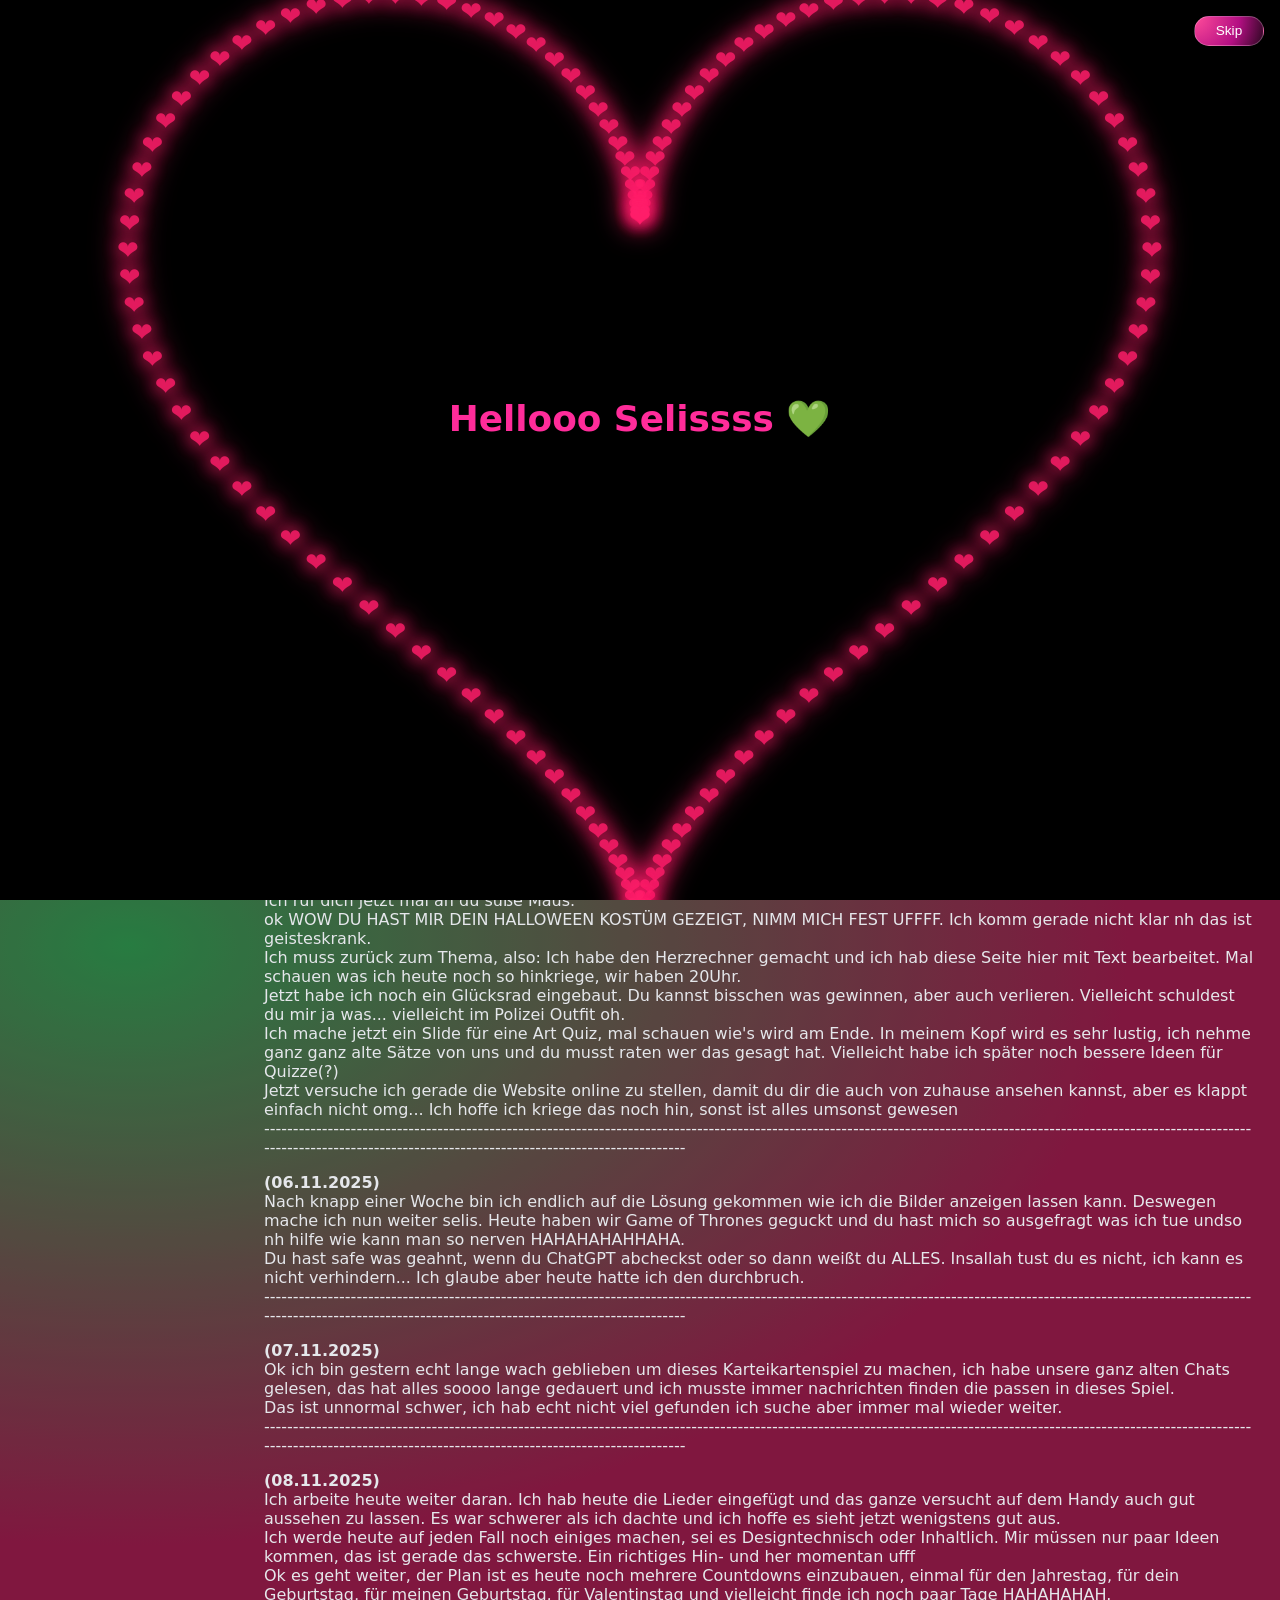
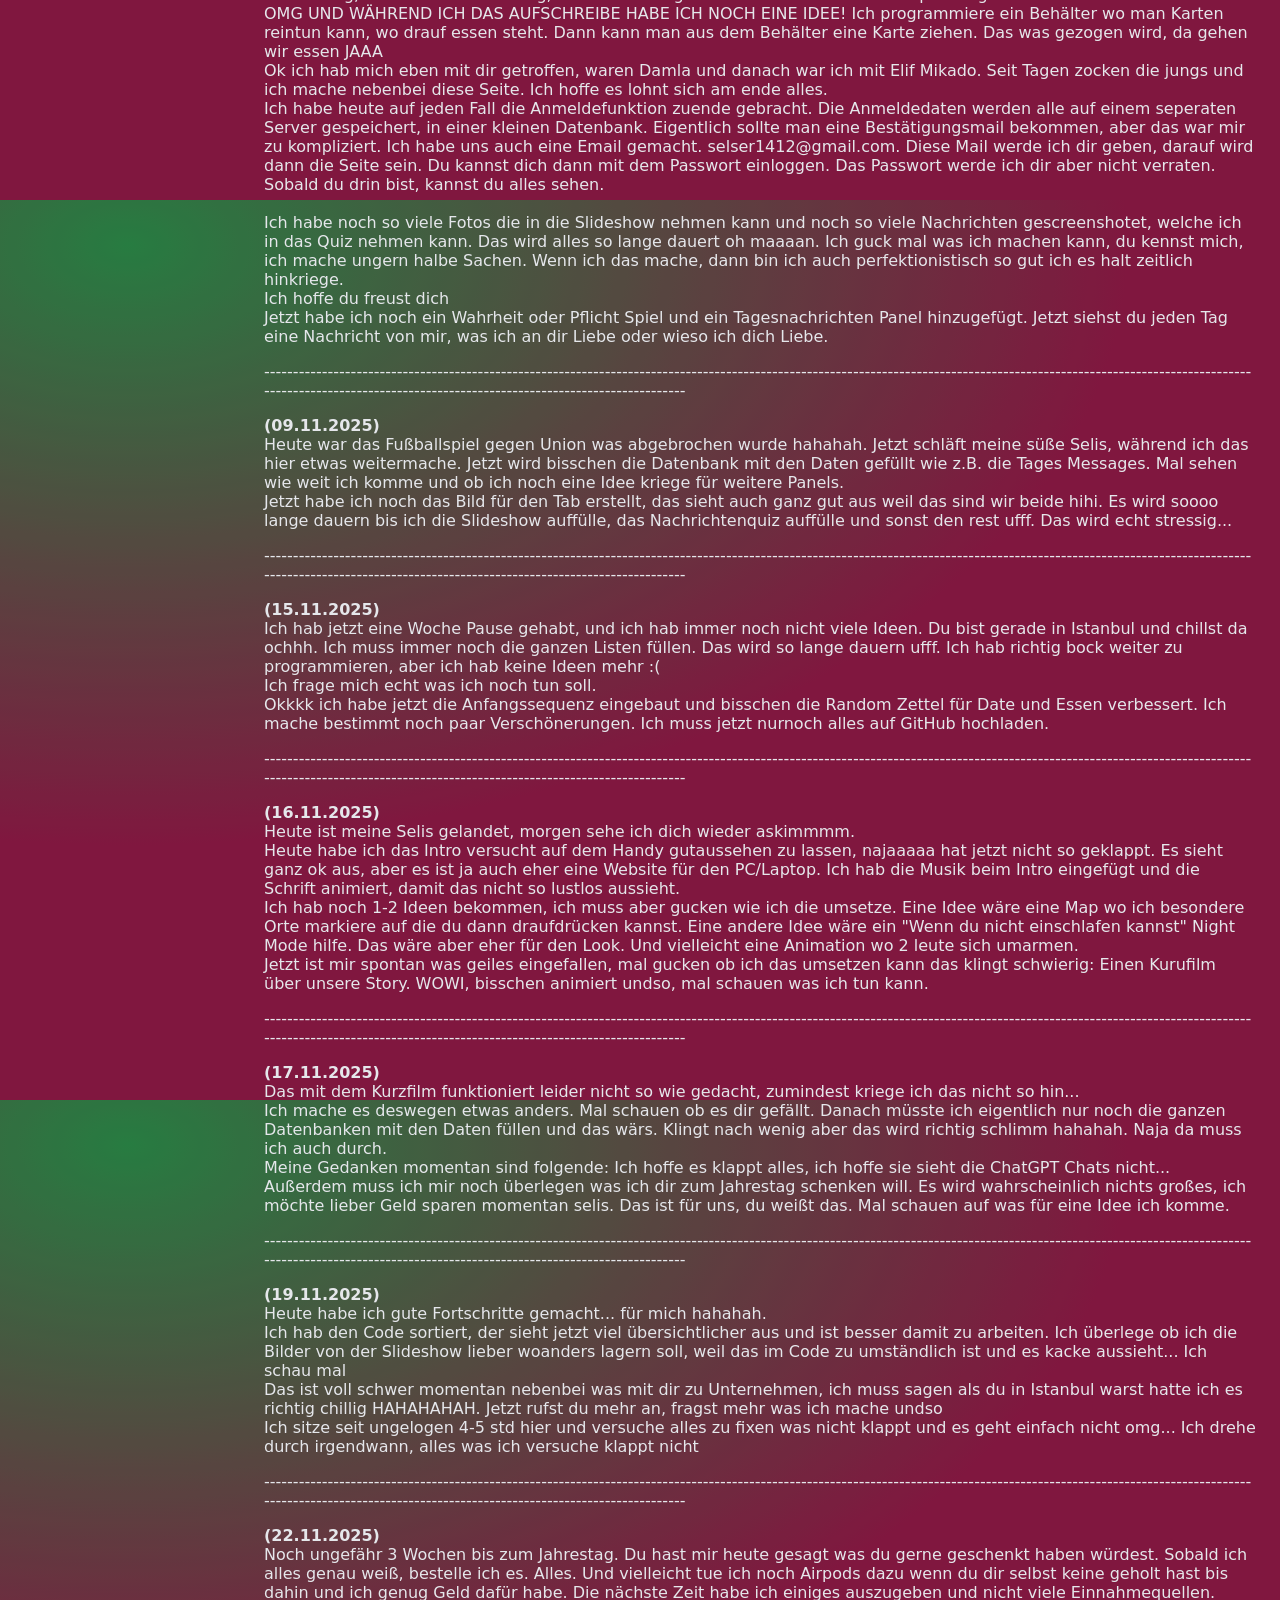
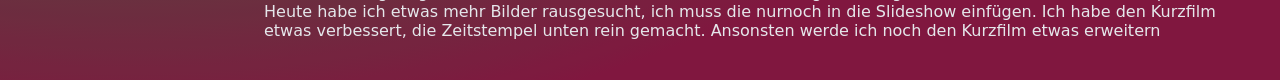
==== home.html @ 3e15ac72 "Update" ====
<!DOCTYPE html>
<html lang="de">

<head>
    <meta charset="UTF-8" />
    <meta name="viewport" content="width=device-width, initial-scale=1.0" />
    <title>SelSer</title>
    <link rel="icon" type="Image/png" href="assets/Images/TabIcon.png">
    <link rel="stylesheet" href="styles.css" />
    <link rel="stylesheet" href="https://cdnjs.cloudflare.com/ajax/libs/font-awesome/6.5.0/css/all.min.css" />

    <!-- NEU: Supabase -->
    <script src="https://cdn.jsdelivr.net/npm/@supabase/supabase-js@2"></script>
</head>


<body class="needs-auth">

    <!-- ===================== INTRO-OVERLAY ===================== -->
    <div class="intro-overlay" id="introOverlay">
        <button id="introSkipBtn" class="intro-skip-btn">Skip</button>

        <div class="intro-content">

            <div class="intro-heart-bg">
                <!-- kleine Herzchen -->
                <div class="heart-particles" id="heartParticles"></div>

                <!-- Text + Button zusammen im Zentrum -->
                <div class="intro-center">
                    <div class="intro-text" id="introText">
                    </div>

                    <div class="intro-buttons">
                        <button class="intro-start-btn" id="introStartBtn">
                            Weiter 💚
                        </button>
                    </div>
                </div>
            </div>

        </div>
    </div>

    <!-- Intro-Musik (läuft nur während des Intros) -->
    <audio id="introMusic" src="Music/IntroSong.mp3"></audio>

    <!-- nur fürs Handy sichtbarer Button -->
    <button id="mobileSidebarToggle" class="mobile-toggle" aria-label="Menü öffnen">
        ☰
    </button>

    <!-- *** genau EINE Layout-Ebene *** -->
    <div class="layout">
        <!-- *** genau EIN aside mit EINER ID=sidebar *** -->
        <aside class="sidebar" id="sidebar">
            <div class="sidebar-header">
                <button id="sidebarToggle" class="sidebar-toggle-inline" aria-label="Sidebar ein/ausklappen">
                    <i class="fa-solid fa-bars"></i>
                </button>

                <h2 class="brand">Menü</h2>
                <!-- der frühere kleine Toggle-Button wurde entfernt -->
            </div>

            <nav class="menu">
                <button class="menu-item active" data-target="panel-willkommen">
                    <i class="fa-solid fa-house"></i><span>Welcomeee</span>
                </button>

                <button class="menu-item" data-target="panel-slideshow">
                    <i class="fa-solid fa-image"></i><span>Slideshow</span>
                </button>

                <button class="menu-item" data-target="panel-wheel">
                    <i class="fa-solid fa-clover"></i><span>Glücksrad</span>
                </button>

                <button class="menu-item" data-target="panel-platzhalter2">
                    <i class="fa-solid fa-heart"></i><span>Wie sehr liebe ich dich?</span>
                </button>

                <button class="menu-item" data-target="panel-platzhalter3">
                    <i class="fa-solid fa-question"></i><span>Wer hat das gesagt?</span>
                </button>

                <button class="menu-item" data-target="panel-songs">
                    <i class="fa-solid fa-music"></i><span>Unsere Songs</span>
                </button>

                <button class="menu-item" data-target="panel-countdowns">
                    <i class="fa-solid fa-hourglass-half"></i><span>Countdowns</span>
                </button>

                <button class="menu-item" data-target="panel-essen">
                    <i class="fa-solid fa-bowl-food"></i><span>Was essen wir diesmal?</span>
                </button>

                <button class="menu-item" data-target="panel-date-ideen">
                    <i class="fa-solid fa-champagne-glasses"></i><span>Date Ideen</span>
                </button>


                <button class="menu-item" data-target="panel-dailymessage">
                    <i class="fa-solid fa-envelope"></i><span>Daily Message for u</span>
                </button>

                <button class="menu-item" data-target="panel-wop">
                    <i class="fa-solid fa-kiss"></i><span>Wahrheit oder Pflicht</span>
                </button>

                <button class="menu-item" data-target="panel-gifts">
                    <i class="fa-solid fa-gift"></i><span>Geschenkwünsche</span>
                </button>

                <button class="menu-item" data-target="panel-minigames">
                    <i class="fa-solid fa-gamepad"></i><span>Minispiele</span>
                </button>

                <button class="menu-item" data-target="panel-locked">
                    <span>🔒 Locked</span>
                </button>

                <button class="menu-item" data-target="panel-friends">
                    <i class="fa-solid fa-user-group"></i><span>Freunde</span>
                </button>

                <button onclick="supabaseLogout()" class="menu-item">
                    <i class="fa-solid fa-right-from-bracket"></i><span>Logout</span>
                </button>


            </nav>
        </aside>

        <!-- *** EIN main als Geschwister von aside *** -->
        <main class="content">
            <!-- Panel: Willkommen -->
            <section id="panel-willkommen" class="panel active">
                <h2>♥️Helloooo Selissss♥️</h2>
                <p> Diese Seite habe ich für dich gemacht. Hier mache ich ein kleines Tagebuch wie das ganze läuft inkl.
                    Datum und meine Gedanken während des Programmierens.
                    <br><br> Es kann sein dass du auf deinem Laptop den Zoom verändern muss, frag deinen Lieblings ITler
                    einfach wo du das machen kannst wenn du es nicht weißt.
                </p>
                <p> <br> Links findest du eine <strong>Slideshow</strong>, da kannst du dich auch etwas durchgucken.</p>
                <p><br><strong> --------------------------------------------LESE DIESES TAGEBUCH ERST NACHDEM
                        DU MIT ALLEM DURCH BIST, SONST WIRST DU GESPOILERT WAS NOCH ALLES
                        KOMMT!!--------------------------------------------</strong></p>
                <p> Ansonsten viel Spaß mit dem <strong>Tagebuch</strong></p>
                <p> <strong>(23.10.2025)</strong>
                    <br> Ich habe mir jetzt bereits Gedanken um unseren 5. Jahrestag gemacht, was könnte ich dir
                    schenken, was könnte ich vorbereiten. Ich dachte mir ein Album wäre zu klassisch, das haben deine
                    Freundinnen bereits gemacht, auch wenn ein Album von mir um Welten besser wäre, dachte ich dass ich
                    dir mal etwas in meinem Stil mache. <br> Wie gesagt, die App die du damals wolltest hatte nicht
                    geklappt, also dachte ich mir ich mache ein virtuelles Album. Ich hoffe das wird alles so
                    funktionieren wie ich es mir denke. Falls nicht, wirst du das hier auch wieder lesen können.
                    Ich habe momentan grobe Ideen, aber vielleicht wird es ja immer mehr. <br> Meine Ideen werde ich
                    hier vermutlich nicht genau aufschreiben, sonst wüsstest du genau was hier auf dich zukommt, ich
                    will dich aber einfach mal hier umschauen lassen. Genau heute fragst du mich 100x was ich am PC tue.
                    Sorry für's anlügen jedes Mal. Je mehr ich gerade daran arbeite, desto mehr merke ich wie schwer das
                    ist, sogar mit ChatGPT der den Grundriss für alles gibt, gibt es immer Probleme die ich selber
                    bewältigen muss. <br>Diese Slideshow bringt mein Ende.
                    <br>
                    [base64]
                </p>

                <p> <strong>(24.10.2025)</strong>
                    <br> Ich versuche jetzt die Slideshow zuende zu bringen. Ich hab relativ viel Zeit. Ich gehe heute
                    nur
                    noch ins Gym und mit Selis Padel spielen in Düsseldorf. Bis dahin habe ich das hoffentlich
                    geschafft, weil ich glaube es wartet noch bisschen was auf mich.
                    <br>
                    [base64]
                </p>

                <p> <strong>(29.10.2025)</strong>
                    <br> Es ist ein paar Tage her dass ich hier dran gearbeitet habe, ich hatte viel Uni zutun und war
                    echt müde die letzten Tage. Heute habe ich einiges geschafft. <br> Ich habe in der Slideshow ein
                    Herz hinzugefügt, welches zwei Namen annimmt und deren Liebe bewertet. Das solltest du aber schon
                    gesehen haben. Sonst habe ich bisschen das Aussehen der Seite bearbeitet. Genau jetzt schreibst du
                    mir "Napyion" HAHAHAH Ich lüge dich bisschen an momentan ups. Jetzt fragst du mich nach 5min volle
                    Konzentration auf dich. Ich ruf dich jetzt mal an du süße Maus. <br> ok WOW DU HAST MIR DEIN
                    HALLOWEEN KOSTÜM GEZEIGT, NIMM MICH FEST UFFFF. Ich komm gerade nicht klar nh das ist geisteskrank.
                    <br> Ich muss zurück zum Thema, also: Ich habe den Herzrechner gemacht und ich hab diese Seite hier
                    mit Text bearbeitet. Mal schauen was ich heute noch so hinkriege, wir haben 20Uhr. <br> Jetzt habe
                    ich noch ein Glücksrad eingebaut. Du kannst bisschen was gewinnen, aber auch verlieren. Vielleicht
                    schuldest du mir ja was... vielleicht im Polizei Outfit oh. <br> Ich mache jetzt ein Slide für eine
                    Art Quiz, mal schauen wie's wird am Ende. In meinem Kopf wird es sehr lustig, ich nehme ganz ganz
                    alte Sätze von uns und du musst raten wer das gesagt hat. Vielleicht habe ich später noch bessere
                    Ideen für Quizze(?)
                    <br> Jetzt versuche ich gerade die Website online zu stellen, damit du dir die auch von zuhause
                    ansehen kannst, aber es klappt einfach nicht omg... Ich hoffe ich kriege das noch hin, sonst ist
                    alles umsonst gewesen
                    <br>
                    [base64]
                </p>

                <p> <strong>(06.11.2025)</strong>
                    <br> Nach knapp einer Woche bin ich endlich auf die Lösung gekommen wie ich die Bilder anzeigen
                    lassen kann. Deswegen mache ich nun weiter selis. Heute haben wir Game of Thrones geguckt und du
                    hast mich so ausgefragt was ich tue undso nh hilfe wie kann man so nerven HAHAHAHAHHAHA.
                    <br> Du hast safe was geahnt, wenn du ChatGPT abcheckst oder so dann weißt du ALLES. Insallah tust
                    du es nicht, ich kann es nicht verhindern... Ich glaube aber heute hatte ich den durchbruch.
                    <br>
                    [base64]
                </p>

                <p> <strong>(07.11.2025)</strong>
                    <br> Ok ich bin gestern echt lange wach geblieben um dieses Karteikartenspiel zu machen, ich habe
                    unsere ganz alten Chats gelesen, das hat alles soooo lange gedauert und ich musste immer nachrichten
                    finden die passen in dieses Spiel.
                    <br> Das ist unnormal schwer, ich hab echt nicht viel gefunden ich suche aber immer mal wieder
                    weiter.
                    <br>
                    [base64]
                </p>

                <p> <strong>(08.11.2025)</strong>
                    <br> Ich arbeite heute weiter daran. Ich hab heute die Lieder eingefügt und das ganze versucht auf
                    dem Handy auch gut aussehen zu lassen. Es war schwerer als ich dachte und ich hoffe es sieht jetzt
                    wenigstens gut aus.
                    <Br> Ich werde heute auf jeden Fall noch einiges machen, sei es Designtechnisch oder Inhaltlich. Mir
                    müssen nur paar Ideen kommen, das ist gerade das schwerste. Ein richtiges Hin- und her momentan ufff
                    <br> Ok es geht weiter, der Plan ist es heute noch mehrere Countdowns einzubauen, einmal für den
                    Jahrestag, für dein Geburtstag, für meinen Geburtstag, für Valentinstag und vielleicht finde ich
                    noch paar Tage HAHAHAHAH.
                    <br> OMG UND WÄHREND ICH DAS AUFSCHREIBE HABE ICH NOCH EINE IDEE! Ich programmiere ein Behälter wo
                    man Karten reintun kann, wo drauf essen steht. Dann kann man aus dem Behälter eine Karte ziehen. Das
                    was gezogen wird, da gehen wir essen JAAA
                    <br> Ok ich hab mich eben mit dir getroffen, waren Damla und danach war ich mit Elif Mikado. Seit
                    Tagen zocken die jungs und ich mache nebenbei diese Seite. Ich hoffe es lohnt sich am ende alles.
                    <br> Ich habe heute auf jeden Fall die Anmeldefunktion zuende gebracht. Die Anmeldedaten werden alle
                    auf einem seperaten Server gespeichert, in einer kleinen Datenbank. Eigentlich sollte man eine
                    Bestätigungsmail bekommen, aber das war mir zu kompliziert. Ich habe uns auch eine Email gemacht.
                    selser1412@gmail.com. Diese Mail werde ich dir geben, darauf wird dann die Seite sein. Du kannst
                    dich dann mit dem Passwort einloggen. Das Passwort werde ich dir aber nicht verraten. Sobald du drin
                    bist, kannst du alles sehen.
                    <Br><br> Ich habe noch so viele Fotos die in die Slideshow nehmen kann und noch so viele Nachrichten
                    gescreenshotet, welche ich in das Quiz nehmen kann. Das wird alles so lange dauert oh maaaan. Ich
                    guck mal was ich machen kann, du kennst mich, ich mache ungern halbe Sachen. Wenn ich das mache,
                    dann bin ich auch perfektionistisch so gut ich es halt zeitlich hinkriege.
                    <br> Ich hoffe du freust dich
                    <br> Jetzt habe ich noch ein Wahrheit oder Pflicht Spiel und ein Tagesnachrichten Panel hinzugefügt.
                    Jetzt siehst du jeden Tag eine Nachricht von mir, was ich an dir Liebe oder wieso ich dich Liebe.
                </p>
                [base64]
                <p> <strong>(09.11.2025)</strong>
                    <br> Heute war das Fußballspiel gegen Union was abgebrochen wurde hahahah. Jetzt schläft meine süße
                    Selis, während ich das hier etwas weitermache. Jetzt wird bisschen die Datenbank mit den Daten
                    gefüllt wie z.B. die Tages Messages. Mal sehen wie weit ich komme und ob ich noch eine Idee kriege
                    für weitere Panels.
                    <br> Jetzt habe ich noch das Bild für den Tab erstellt, das sieht auch ganz gut aus weil das sind
                    wir beide hihi. Es wird soooo lange dauern bis ich die Slideshow auffülle, das Nachrichtenquiz
                    auffülle und sonst den rest ufff. Das wird echt stressig...

                </p>
                [base64]
                <p> <strong>(15.11.2025)</strong>
                    <br> Ich hab jetzt eine Woche Pause gehabt, und ich hab immer noch nicht viele Ideen. Du bist gerade
                    in
                    Istanbul und chillst da ochhh. Ich muss immer noch die ganzen Listen füllen. Das wird so lange
                    dauern ufff. Ich hab richtig bock weiter zu programmieren, aber ich hab keine Ideen mehr :(
                    <br> Ich frage mich echt was ich noch tun soll.
                    <br> Okkkk ich habe jetzt die Anfangssequenz eingebaut und bisschen die Random Zettel für Date und
                    Essen verbessert. Ich mache bestimmt noch paar Verschönerungen. Ich muss jetzt nurnoch alles auf
                    GitHub hochladen.
                </p>
                [base64]
                <p> <strong>(16.11.2025)</strong>
                    <br> Heute ist meine Selis gelandet, morgen sehe ich dich wieder askimmmm.
                    <br> Heute habe ich das Intro versucht auf dem Handy gutaussehen zu lassen, najaaaaa hat jetzt nicht
                    so geklappt. Es sieht ganz ok aus, aber es ist ja auch eher eine Website für den PC/Laptop. Ich hab
                    die Musik beim Intro eingefügt und die Schrift animiert, damit das nicht so lustlos aussieht.
                    <br> Ich hab noch 1-2 Ideen bekommen, ich muss aber gucken wie ich die umsetze. Eine Idee wäre eine
                    Map wo ich besondere Orte markiere auf die du dann draufdrücken kannst. Eine andere Idee wäre ein
                    "Wenn du nicht einschlafen kannst" Night Mode hilfe. Das wäre aber eher für den Look. Und vielleicht
                    eine Animation wo 2 leute sich umarmen.
                    <br> Jetzt ist mir spontan was geiles eingefallen, mal gucken ob ich das umsetzen kann das klingt
                    schwierig: Einen Kurufilm über unsere Story. WOWI, bisschen animiert undso, mal schauen was ich tun
                    kann.
                </p>
                [base64]
                <p> <strong>(17.11.2025)</strong>
                    <br> Das mit dem Kurzfilm funktioniert leider nicht so wie gedacht, zumindest kriege ich das nicht
                    so
                    hin...
                    <br> Ich mache es deswegen etwas anders. Mal schauen ob es dir gefällt. Danach müsste ich eigentlich
                    nur noch die ganzen Datenbanken mit den Daten füllen und das wärs. Klingt nach wenig aber das wird
                    richtig schlimm hahahah. Naja da muss ich auch durch.
                    <br> Meine Gedanken momentan sind folgende: Ich hoffe es klappt alles, ich hoffe sie sieht die
                    ChatGPT Chats nicht... Außerdem muss ich mir noch überlegen was ich dir zum Jahrestag schenken will.
                    Es wird wahrscheinlich nichts großes, ich möchte lieber Geld sparen momentan selis. Das ist für uns,
                    du weißt das. Mal schauen auf was für eine Idee ich komme.
                </p>
                [base64]
                <p> <strong>(19.11.2025)</strong>
                    <br> Heute habe ich gute Fortschritte gemacht... für mich hahahah.
                    <br> Ich hab den Code sortiert, der sieht jetzt viel übersichtlicher aus und ist besser damit zu
                    arbeiten. Ich überlege ob ich die Bilder von der Slideshow lieber woanders lagern soll, weil das im
                    Code zu umständlich ist und es kacke aussieht... Ich schau mal
                    <br> Das ist voll schwer momentan nebenbei was mit dir zu Unternehmen, ich muss sagen als du in
                    Istanbul warst hatte ich es richtig chillig HAHAHAHAH. Jetzt rufst du mehr an, fragst mehr was ich
                    mache undso
                    <br> Ich sitze seit ungelogen 4-5 std hier und versuche alles zu fixen was nicht klappt und es geht
                    einfach nicht omg... Ich drehe durch irgendwann, alles was ich versuche klappt nicht
                </p>
                [base64]
                <p> <strong>(22.11.2025)</strong>
                    <br> Noch ungefähr 3 Wochen bis zum Jahrestag. Du hast mir heute gesagt was du gerne geschenkt haben
                    würdest. Sobald ich alles genau weiß, bestelle ich es. Alles. Und vielleicht tue ich noch Airpods
                    dazu wenn du dir selbst keine geholt hast bis dahin und ich genug Geld dafür habe. Die nächste Zeit
                    habe ich einiges auszugeben und nicht viele Einnahmequellen.
                    <br> Heute habe ich etwas mehr Bilder rausgesucht, ich muss die nurnoch in die Slideshow einfügen.
                    Ich habe den Kurzfilm etwas verbessert, die Zeitstempel unten rein gemacht. Ansonsten werde ich noch
                    den Kurzfilm etwas erweitern
                </p>
            </section>

            <!------------------------------------------------------ PANELS ------------------------------------------------------->
            <!-- Panel: Slideshow -->
            <section id="panel-slideshow" class="panel">
                <h2>Slideshow</h2>

                <div class="slideshow-grid">
                    <!-- Links: Text -->
                    <aside class="sl-text" id="leftBox">
                        <h3 id="leftTitle">Beschreibung</h3>
                        <p id="leftBody"> Die ganzen Fotos die du sehen wirst sind völlig random, also da ist keine
                            zeitliche Reihenfolge. Zu jedem Foto habe ich rechts was kleines geschrieben, einfach das,
                            was mir dazu eingefallen ist. Das sind insgesamt fast 100 Bilder, vielleicht sind es mehr
                            wenn ich erst richtig fertig bin. Mal sehen</p>
                    </aside>

                    <!-- Mitte: Slideshow + Buttons -->
                    <div class="sl-center">
                        <div class="slideshow" id="slideshow">
                            <!-- Hier kommen gleich die data-Attribute dazu -->
                            <div class="slide active" data-right-title="Dein Bodyguard" data-right="Für mich ist es immer wieder bisschen unangenehm Bilder von mir von früher zu sehen. 
                                Aber ich erinnere mich noch genau an den Tag, das war in der Merheimer Heide, wir haben gepicknicked soweit ich mich erinnern kann.
                                Ich glaube das war unser erstes picknick zusammen.">
                                <img src="assets/Images/slideshow/Image1.jpg" alt="Bild 1" />
                            </div>

                            <div class="slide" data-right-title="Tattooidee"
                                data-right="Ich weiß nicht mal mehr wie lange das her ist, aber das war soooo süß damals. Vielleicht eine Tattooidee😉">
                                <img src="assets/Images/slideshow/Image2.jpg" alt="Bild 2" />
                            </div>

                            <div class="slide" data-right-title="Das weiße Nike T-Shirt"
                                data-right="Damals als du unbedingt Partnerlook wolltest. Dann hast du uns beiden dieses Tshirt geholt,
                            du süße Maus. Mittlerweile weiß ich gar nicht mehr genau wo meins ist, aber ich glaube es ist bei dir (gib mal wieder)">
                                <img src="assets/Images/slideshow/Image3.jpg" alt="Bild 3" />
                            </div>

                            <div class="slide" data-right-title="Unendliche Küsse" data-right="PÄÄÄÄÄÄH Ich wünschte du würdest das öfter machen. Ich hab mich in einigem echt stark verändert, aber ich will nach wie vor
                                dass du verrückt nach mir bist und du kannst mir das SEHR GERNE so zeigen">
                                <img src="assets/Images/slideshow/Image4.jpg" alt="Bild 4" />
                            </div>

                            <div class="slide" data-right-title="WOOOOOOOOOOW"
                                data-right="Und nochmal: WOOOOOOOOOOOWWWWW. Keine Ahnung was ich noch dazu sagen soll...">
                                <img src="assets/Images/slideshow/Image5.jpg" alt="Bild 5" />
                            </div>

                            <div class="slide" data-right-title="Aua"
                                data-right="HAHAHAHHAHA Ich muss immer lachen bei dem Bild.
                            Ich bin die Frau und du der Mann einfach AHAHAHAHHAHA ay nie wieder so lange Haare. Und wenn ja, dann nie wieder mehr ohne Bart. Ach du kacke.
                            Glaube das war damals in der nähe von den Rheintreppen, kann sogar sein dass wir damals den Strafzettel bekommen haben wegen der Maskenpflicht...">
                                <img src="assets/Images/slideshow/Image6.jpg" alt="Bild 6" />
                            </div>

                            <div class="slide" data-right-title="Sercina"
                                data-right="Kennst du noch Sercina? HAHHAHAHA Das war glaube ich nicht mal in der Beziehung, ich erinnere mich zumindest
                            nicht mehr daran. Damals haben wie sooo viel gesnapt und nur kacke geschickt. Manchmal haben wir wieder diese Phasen. Ich liebs">
                                <img src="assets/Images/slideshow/Sercina.jpg" alt="Bild Sercina" />
                            </div>

                            <div class="slide" data-right-title="Meine Prinzessin" data-right="Ich weiß nicht mehr welcher Tag das war, aber ich glaube Befrus Antrag. Wow, du siehst so
                            wow aus einfach. Ich liebe dich">
                                <img src="assets/Images/slideshow/Image7.jpg" alt="Bild 7" />
                            </div>

                            <div class="slide" data-right-title="Fühlinger See" data-right="Da waren wir zum ersten Mal am Fühlinger See. Ich weiß noch wie wir da gepicknicked haben und leise Musik
                            gehört haben. Du bist so eine süße Maus und das ist so ein süßes Foto.">
                                <img src="assets/Images/slideshow/Image8.jpg" alt="Bild 8" />
                            </div>

                            <div class="slide" data-right-title="Mr. & zkft. Mrs. Gül" data-right="Das war vor kurzem. Richtig geiles Foto, beide sehen baba aus. Nur der Ort ist nicht so geil HAHAHAHHAHA.
                            Aber wenn wir wollen sind wir ein richtig heißes Paar ufff 😮‍💨">
                                <img src="assets/Images/slideshow/Image9.jpg" alt="Bild 9" />
                            </div>

                            <div class="slide" data-right-title="Kino Date"
                                data-right="Unser erstes Kino Dateeeee. Ich glaube es war Conjuring, damals noch mit Masken omg. Wenn das Bild nicht zuuu alt wäre,
                            fände ich das unnormal schön (Den Winkel hab ich damals vorgeschlagen hihi). Aber von den Erinnerungen her ist das unbezahlbar.">
                                <img src="assets/Images/slideshow/Image10.jpg" alt="Bild 10" />
                            </div>

                            <div class="slide" data-right-title="Urlaubsmaus"
                                data-right="Hör auf im Urlaub so gut auszusehen!!! Irgendwann kriegst du ein Verbot pff">
                                <img src="assets/Images/slideshow/Image11.jpg" alt="Bild 11" />
                            </div>

                            <div class="slide" data-right-title="Turkish Sniper"
                                data-right="So traf ich mit meiner Liebe dein Herz. Ich bin ein Meisterschütze gewesen, ich hab dir einen Hasen geholt glaube ich, ich bin vergesslich AHAHAHAHHAHA
                                Dein Freund weiß wie er mit Waffen umgeht, immerhin hat er seit 5 Jahren eine Granate bei sich">
                                <img src="assets/Images/slideshow/Image12.jpg" alt="Bild 12" />
                            </div>

                            <div class="slide" data-right-title="Demon Slayer Sercan" data-right="Nicht nur mit Waffen kann ich umgehen, für dich werd ich ein Schwertkämpfer lan (Kauf mir ein Katana pls). Ich kämpfe für dich gegen 100 Samurai.
                                Liebes Atmung 1.Form 'Selinay' ">
                                <img src="assets/Images/slideshow/Image13.jpg" alt="Bild 13" />
                            </div>

                            <div class="slide" data-right-title="CURTAIN BANKS"
                                data-right="WOW MACH DIE MAL WIEDER. Lan ich zahle auch dafür wowi wie gut kann man aussehen, hatte 4-5 Fotos konnte mich nicht mal richtig entscheiden ufff">
                                <img src="assets/Images/slideshow/Image14.jpg" alt="Bild 14" />
                            </div>

                            <div class="slide" data-right-title="Wowi"
                                data-right="Altes Foto und auch kein Sinn, aber ich MUSSTE das reinnehmen. Ich hab das zufällig gesehen und wow. Und räum mal dein Zimmer auf">
                                <img src="assets/Images/slideshow/Image15.jpg" alt="Bild 15" />
                            </div>

                            <div class="slide" data-right-title="Kussi Pause"
                                data-right="Wenn ich gerade neben dir bin, gibt es einen liebevollen Kuss. Ansonsten fühl dich geküsst Melegim">
                                <img src="assets/Images/slideshow/Image16.jpg" alt="Bild 16" />
                            </div>

                            <div class="slide" data-right-title="Erstes Photoshoot"
                                data-right="Unser erstes Photoshooooot. Extra so Partnerlook Martnerlook undsoooo. Ich bin 0 der Foto-Typ und sorry für jedes Mal wenn ich sage 'Mach
                                keine Fotos' weil jedes Mal wenn ich mir unsere Fotos angucke denke ich mir 'Zum Glück haben wir die gemacht' oder sogar 'Keske wir hätten mehr gemacht'">
                                <img src="assets/Images/slideshow/Image17.jpg" alt="Bild 17" />
                            </div>

                            <div class="slide" data-right-title="Zurück aus dem ersten Urlaub" data-right="DU warst das erste Mal im Urlaub in unserer Beziehung. Ich hatte dich SOOOO vermisst kann sein hab extrastreit angefangen damit du mehr
                                bei mir bist hihi. Nein spaß war nicht so (Oder doch?)">
                                <img src="assets/Images/slideshow/Image18.jpg" alt="Bild 18" />
                            </div>

                            <div class="slide" data-right-title="Erste gepflückte Blume" data-right="Das ist die erste selbst gepflückte Blume, die ich dir gegeben habe. Du hattest die eingerahmt, bestimmt hast du die immer noch. Du bist so süß.
                                Ich wünschte ich hätte meine erste Blume noch. Ich bin voll der Odun">
                                <img src="assets/Images/slideshow/Image19.jpg" alt="Bild 19" />
                            </div>

                            <div class="slide" data-right-title="Almancan"
                                data-right="Guten Tag die Dame, ich liebe sie. Ihhh wie Alman ich aussehe. Aber mit richtiger Frisur und bisschen breiter und ich sage sogar würde gut aussehen">
                                <img src="assets/Images/slideshow/Image20.jpg" alt="Bild 20" />
                            </div>

                            <div class="slide" data-right-title="Almanay"
                                data-right="PÄÄÄH MOMMMYYYYY sogar als alte Oma bist du sexy wow. Lass uns Oma Opa Brillen kaufen und Oma Opa date machen pääääh">
                                <img src="assets/Images/slideshow/Image65.jpg" alt="Bild 65" />
                            </div>

                            <div class="slide" data-right-title="Der Winter naht" data-right="Ich weiß noch genau es war kalt an dem Tag. Das war so eine der ersten Male wo du meintest 'Lass uns mal Bilder machen'
                                    Das war süß. Deine Schuhe nicht.">
                                <img src="assets/Images/slideshow/Image22.jpg" alt="Bild 22" />
                            </div>

                            <div class="slide" data-right-title="Deutsche Post Maus"
                                data-right="WAS EIN BILD LAN. Ich hab es geliebt wenn du mir auf der Arbeit solche Bilder geschickt hast und ich liebe es immer noch wow">
                                <img src="assets/Images/slideshow/Image23.jpg" alt="Bild 23" />
                            </div>

                            <div class="slide" data-right-title="Horror Spaghetti" data-right="Bu ne yau HAHAHAHAHAH Ich habe das erste Mal für dich gekocht. Das ist so schön wenn ich alles im nachhinein sehe und realisiere, wieviel
                                kacke ich tue und gemacht habe und du nie was gesagt hast. WAS SIND DAS BITTE FÜR SPAGHETTI. Ich hätte verstanden wenn du mir ins Gesicht gespuckt
                                hättest und gegangen wärst HAHAHAA. Mittlerweile macht dein Freund wow essen">
                                <img src="assets/Images/slideshow/Image24.jpg" alt="Bild 24" />
                            </div>

                            <div class="slide" data-right-title="EY WOW"
                                data-right="MEHR SOLCHER BILDER GIIIIRLLL WOOOOOWWWWWW OMG BAYILDIM ich wusste nicht mal dass ich dieses Bild habe">
                                <img src="assets/Images/slideshow/Image25.jpg" alt="Bild 25" />
                            </div>

                            <div class="slide" data-right-title="Malediven für arme" data-right="Irgendwie gibt mir dieses Foto immer Urlaub Vibes, ich kann es kaum erwarten mit dir
                            in einen Sommerurlaub zu fliegen wowi">
                                <img src="assets/Images/slideshow/Image26.jpg" alt="Bild 26" />
                            </div>

                            <div class="slide" data-right-title="Der Bira trägt Anzug" data-right="Jetzt stell dir vor ich stehe so vor dir, freshe Haare, breiter Körper, frischer Bart. Neben mir du im wunderschönen Kleid und wunderschönen Haaren...
                                Traum, insallah bald Realität">
                                <img src="assets/Images/slideshow/Image27.jpg" alt="Bild 27" />
                            </div>

                            <div class="slide" data-right-title="Süßeste Maus ever"
                                data-right="Zeig mir jedes Kind, jedes Baby, mein Baby ist die süßeste. Ich wünschte wir wären als Babies auch schon befreundet gewesen, das wäre so süß">
                                <img src="assets/Images/slideshow/Image28.jpg" alt="Bild 28" />
                            </div>

                            <div class="slide" data-right-title="Mein Erzfeind" data-right="Verflucht sei der Tag an dem ich den für dich geholt habe!!! Spaß, ich hab damals Spaß gemacht (Wirst du eh nicht glauben). Das war auch einer
                                der ersten Kuscheltiere die ich dir geholt habe">
                                <img src="assets/Images/slideshow/Image29.jpg" alt="Bild 29">
                            </div>

                            <div class="slide" data-right-title="HO HO HO" data-right="WEIHNACHTSMAAAARKKTTT. Passt ungefähr zum Tag heute, schön im Winter, beide zugepackt, romantische und süße Stimmung. Wowiiii
                                Den Kuss spür ich heute noch, gib mal nochmal auf die andere Seite, kiskanmasin">
                                <img src="assets/Images/slideshow/Image30.jpg" alt="Bild 30">
                            </div>

                            <div class="slide" data-right-title="TÜRKIYEEE TÜRKIYEEEE   🇹🇷" data-right="TÜRKEI EM!!!! Päääh was eine geile Stimmung das war, mit dir Fußball zu gucken wenn du es auch fühlst bockt so krass
                                Insallah zur WM nochmal">
                                <img src="assets/Images/slideshow/Image31.jpg" alt="Bild 31">
                            </div>

                            <div class="slide" data-right-title="Keine Worte"
                                data-right="Falls ich gerade neben dir bin, beleb mich mal wieder.">
                                <img src="assets/Images/slideshow/Image32.jpg" alt="Bild 32">
                            </div>

                            <div class="slide" data-right-title="Winter Photoshoot"
                                data-right="Du wolltest UNBEDINGT Fotos im Schnee. SCHLAG MICH NÄCHSTES MAL WENN ICH SO KOMME!
                            Nicht mal Haare gewaschen, aber die Bilder sind trotzdem sehr schön. Danke dass du mich so ergänzt, zwing mich zu mehr Fotos askim">
                                <img src="assets/Images/slideshow/Image33.jpg" alt="Bild 33">
                            </div>

                            <div class="slide" data-right-title="SPIDERSERC UND SPIDERSELI"
                                data-right="SPIDERMAN, SPIDERMAN!!! Das steht dir sehr gut, willst du das vllt echt kaufen?">
                                <img src="assets/Images/slideshow/Image34.jpg" alt="Bild 34">
                            </div>

                            <div class="slide" data-right-title="Kussi 2.0"
                                data-right="Damals mein Lieblingsfoto, gibt mittlerweile viel bessere. Falls ich neben dir bin, kleine Kuss Pause!">
                                <img src="assets/Images/slideshow/Image35.jpg" alt="Bild 35">
                            </div>

                            <div class="slide" data-right-title="Botanischer Garten" data-right="Du hast dir ein Stativ gekauft und wir sind Fotos machen gegangen. Wir hatten auch diese Cam die Fotos ausdruckt dabei. Ich liebe dieses Foto,
                                geiler Winkel, schöner Hintergrund und wir beide">
                                <img src="assets/Images/slideshow/Image36.jpg" alt="Bild 36">
                            </div>

                            <div class="slide" data-right-title="Love you" data-right="Love you too">
                                <img src="assets/Images/slideshow/Image37.jpg" alt="Bild 37">
                            </div>

                            <div class="slide" data-right-title="Phantasialand"
                                data-right="Lass mal wieder gehen du schisser, aber nur wenn du auf Sachen drauf gehst. Ich hab auch Angst, aber mit dir würde ich">
                                <img src="assets/Images/slideshow/Image38.jpg" alt="Bild 38">
                            </div>

                            <div class="slide" data-right-title="S" data-right="Leider nicht so geworden wie ich wollte, seitdem Trauma HZAHAHAHA. Ich hab dich aber gut damit überrascht und ich würde es wieder tun,
                                vllt tu ich es auch wieder, diesmal bei meinem Friseur aber">
                                <img src="assets/Images/slideshow/Image39.jpg" alt="Bild 39">
                            </div>

                            <div class="slide" data-right-title="Rhein"
                                data-right="Ich verstehe nicht wie du auf jedem Bild so gut aussehen kannst. Vor 3 Jahren, vor 2 Jahren, gestern, heute, nach 10 Jahren... 
                                Guck mal mich an, ich hatte soooo ein dickes Gesicht oh man. Wunderschöner Tag aber, richtig geil Pizza geholt danach und gesnackt">
                                <img src="assets/Images/slideshow/Image40.jpg" alt="Bild 40">
                            </div>

                            <div class="slide" data-right-title="EIER MIT NUTELLA?!?!?"
                                data-right="Ich sag ehrlich ich hate dich zwar bisschen aber manchmal sieht das baba aus">
                                <img src="assets/Images/slideshow/Image41.jpg" alt="Bild 41">
                            </div>

                            <div class="slide" data-right-title="Einfach nur Danke" data-right="Einer der schönsten Geburtstage, wenn nicht sogar der schönste jemals. Ein Geschenk, worauf ich seit mehr als 15 Jahren warte. Natürlich musstest
                                du mir das holen, alles andere hätte kein Sinn ergeben. Die Liebe meines Lebens kauft mir etwas, was ich mir seit Jahren wünsche. Danke. Ich hätte heulen
                                können (Hab ich nicht btw, es hat geregnet an dem Tag das sah nur so aus)">
                                <img src="assets/Images/slideshow/Image42.jpg" alt="Bild 42">
                            </div>

                            <div class="slide" data-right-title="30k..."
                                data-right="Fick dich HAHAHAHAH Kann sein 5k Kalorien verbrannt an dem Tag. Nein Spaß bei Seite, soooo ein schöner Tag vallah. Jede Sekunde hat Spaß gemacht,
                                Hinfahrt auf dem Boden, Rückfahrt während du pennst... Ich würde alle 30 Tausend Schritte nochmal gehen, hauptsache jeder Schritt ist ein Schritt mit dir">
                                <img src="assets/Images/slideshow/Image43.jpg" alt="Bild 43">
                            </div>

                            <div class="slide" data-right-title="Kranke Maus"
                                data-right="Kiyamaaaammmm. Die Arme war sehr erkältet. Nasensprayjunkie geworden. Sticker Potential">
                                <img src="assets/Images/slideshow/Image44.jpg" alt="Bild 44">
                            </div>

                            <div class="slide" data-right-title="BDay"
                                data-right="Ich liebe dieses Foto. Du bist wow und ich bin verliebt">
                                <img src="assets/Images/slideshow/Image45.PNG" alt="Bild 45">
                            </div>

                            <div class="slide" data-right-title="Zeichnung"
                                data-right="Erinnerst du diiiiich. Ich habe damals dafür 1-2 Std gebraucht. Ich glaube ich habe das gemacht weil du für mich Barca gemacht hattest. Wir
                                sollten die App wieder benutzen, deine Outfitschecks waren ein guter Start in den Tag mit der App hihi">
                                <img src="assets/Images/slideshow/Image46.PNG" alt="Bild 46">
                            </div>

                            <div class="slide" data-right-title="Gym Maus"
                                data-right="Oh, Gym Outfits sind sehr attraktiv. Lass zusammen Gym gehen, ich heb dich mit einer Hand als Training">
                                <img src="assets/Images/slideshow/Image47.PNG" alt="Bild 47">
                            </div>

                            <div class="slide" data-right-title="Zwilling"
                                data-right="Selinay Da Vinci! Was ein Meisterwerk. Wunderschönes Potrait von deinem Freund! Lass das Mal wieder machen, aber bitte ohne dass
                                ich mir anhören muss dass du nicht gut bist. Mal von mir aus Kaka dahin, ich will Zeit mit dir verbringen birtanemmm">
                                <img src="assets/Images/slideshow/Image48.jpg" alt="Bild 48">
                            </div>

                            <div class="slide" data-right-title="Zwilling 2.0" data-right="Jetzt muss ich mich kurz fühlen: PÄÄÄÄÄÄÄÄÄÄMMMM ICH BIN DER WAHRE KÜNSTLER, WER BIST DU LAAAAAAN
                                1 zu 1 einfach du, was ein Potrait. SERCAN PICASSO">
                                <img src="assets/Images/slideshow/Image49.jpg" alt="Bild 49">
                            </div>

                            <div class="slide" data-right-title="Albert" data-right="Albert Abi nasilsin?">
                                <img src="assets/Images/slideshow/Image50.PNG" alt="Bild 50">
                            </div>

                            <div class="slide" data-right-title="Extra Long Chili Cheese Queen"
                                data-right="Als ich um 0Uhr dich damit überrascht habe HAHAHAHA Nicht jeder macht sowas mit. Ich liebe dich genau dafür, du bist so süß.
                                Heutzutage muss ich mir anhören mimimi Bauchschmerzen aber Selinay Prime hätte davon 5 am Stück gegessen!">
                                <img src="assets/Images/slideshow/Image51.jpg" alt="Bild 51">
                            </div>

                            <div class="slide" data-right-title="It's getting hot in here"
                                data-right="Heißes Paar uffff">
                                <img src="assets/Images/slideshow/Image53.jpg" alt="Bild 53">
                            </div>

                            <div class="slide" data-right-title="Zurück in die Vergangenheit"
                                data-right="Von heiß zu... naja HAHAHAHAH. Selis wir hatten echt miesen Glowup. Trotzdem süßes Bild und noch süßeres Mädchen">
                                <img src="assets/Images/slideshow/Image55.JPG" alt="Bild 55">
                            </div>

                            <div class="slide" data-right-title="Gym Vorbild"
                                data-right="Das ist mein Gym Vorbild! Deswegen gehe ich trainieren yau">
                                <img src="assets/Images/slideshow/Image56.PNG" alt="Bild 56">
                            </div>

                            <div class="slide" data-right-title="Badequeen"
                                data-right="Bis heute siehst du immer noch so aus nach der Dusche AHHAHAHAHAH insallah es bleibt immer so, das ist süß">
                                <img src="assets/Images/slideshow/Image57.PNG" alt="Bild 57">
                            </div>

                            <div class="slide" data-right-title="Mommy? Kann ich nachsitzen?"
                                data-right="Sexy Lehrerin oder was? Frau Acar ich war ein böser Junge, kann ich nachsitzen?">
                                <img src="assets/Images/slideshow/Image58.jpg" alt="Bild 58">
                            </div>

                            <div class="slide" data-right-title="Golfprofi"
                                data-right="DMein Löwe, meine Lehrerin, mein Golfprofi. Kann es nicht glauben dass du mich besiegt hast nh HAHHAHAHAHA
                                Geiler Tag, müssen wir eigentlich mal wiederholen. Danke für den wunderschönen Geburtstag">
                                <img src="assets/Images/slideshow/Image59.jpg" alt="Bild 59">
                            </div>

                            <div class="slide" data-right-title="Let me take a Selfie"
                                data-right="Alles vom selben Tag, ich nehme es trotzdem rein weil es süß ist">
                                <img src="assets/Images/slideshow/Image60.jpg" alt="Bild 60">
                            </div>

                            <div class="slide" data-right-title="GONCALOOOOOO GUEDESSSSSSS" data-right="AM SELBEN ABEND MIR EIN GUEDES TRIKOT GEKAUFT. Das war sooooo ein geiler Moment, so random omg. Vallah nicht mal ich wäre auf
                                die Idee gekommen. Geil">
                                <img src="assets/Images/slideshow/Image61.JPG" alt="Bild 61">
                            </div>

                            <div class="slide" data-right-title="Fußball" data-right="Wir sind damals Spielen gegangen, war glaube ich mit Carem. Hihi erstes Mal mit Guedes Trikot. Ich liebs wie du mich bei allem Supportest.
                                Danke, das ist echt nicht selbstverständlich">
                                <img src="assets/Images/slideshow/Image62.jpg" alt="Bild 62">
                            </div>

                            <div class="slide" data-right-title="Zukünftiger Trainer"
                                data-right="Ka wieso du das damals Attraktiv fandest, aber 0. ABEEEER ich wär tam der Trainer yauuuu">
                                <img src="assets/Images/slideshow/Image63.jpg" alt="Bild 63">
                            </div>

                            <div class="slide" data-right-title="Selfie Time"
                                data-right="Eis essen und chillen, man muss nicht immer was krasses machen. Zeit mit dir ist die schönste Zeit.">
                                <img src="assets/Images/slideshow/Image64.jpg" alt="Bild 64">
                            </div>

                            <div class="slide" data-right-title="Urlaubsvibes"
                                data-right="Egal wie alt das wird, ich werds immer lieben. Ka wieso, vllt war der Tag auch einfach schön und mein Gefühl verbindet es immer damit.">
                                <img src="assets/Images/slideshow/Image66.jpg" alt="Bild 66">
                            </div>

                            <div class="slide" data-right-title="Prinzessinnen Lächeln"
                                data-right="Dieses Lächeln... ich würde alles dafür tun. Vielleicht sogar eine Website Programmieren">
                                <img src="assets/Images/slideshow/Image67.jpg" alt="Bild 67">
                            </div>

                            <div class="slide" data-right-title="Fühlinger See"
                                data-right="Hau mich mal nächstes Mal wenn ich so rausgehe. Ich fand das damals cool aber neeee wieso gibt es Fotos davon HAHAHAHAH und mittlerweile
                                weiß ich was du meinst mit dem Blick und den Lippen. Ich merks auch, das sieht kacke aus">
                                <img src="assets/Images/slideshow/Image68.JPG" alt="Bild 68">
                            </div>

                            <div class="slide" data-right-title="DIE TÜRKEN MACHEN DAS UNMÖGLICHE IMMER MÖGLICH!"
                                data-right="Ein schönes Spiel mit einer schönen Frau gucken. Müssen sowas öfter machen, ich liebs. Dir steht das Türkei Trikot sehr dafür dass du
                                bisschen Kurdisch bist">
                                <img src="assets/Images/slideshow/Image69.jpg" alt="Bild 69">
                            </div>

                            <div class="slide" data-right-title="KUCK KUCK"
                                data-right="Ballon Museummmm,  pääähh ich könnte stundenlang in so einem Bällebad liegen. das bock so sehr. Man kann da süße Videos und Fotos machen">
                                <img src="assets/Images/slideshow/Image72.jpg" alt="Bild 72">
                            </div>

                            <div class="slide" data-right-title="📷"
                                data-right="Man denkt Profi Fotograf WAS EIN GEILES BILD VON DEINEM FREUND">
                                <img src="assets/Images/slideshow/Image73.jpg" alt="Bild 73">
                            </div>

                            <div class="slide" data-right-title="Meine Gym Rat"
                                data-right="Uh lass mal öfter Gym dates, begendim">
                                <img src="assets/Images/slideshow/Image74.PNG" alt="Bild 74">
                            </div>

                            <div class="slide" data-right-title="Das verbotene Hemd" data-right="Ich werde unterdrückt in der Beziehung, einfach das Hemd wurde mir verboten. Ich glaube an dem Tag habe ich dir dein Handy gegeben. Danach waren
                                wir im Zoo damit du wieder Aksaray feeling kriegst">
                                <img src="assets/Images/slideshow/Image75.jpg" alt="Bild 75">
                            </div>

                            <div class="slide" data-right-title="Erstes Treffen als Paar" data-right="SO EIN HÄSSLICHES BILD HAHAHAHA Aber das war das erste Treffen als Paar, auf der Bank in der Merheimer Heide. Mein Puls war durchgehend auf 180
                                 'Darf ich dich küssen?'">
                                <img src="assets/Images/slideshow/Image76.jpg" alt="Bild 76">
                            </div>

                            <div class="slide" data-right-title="U U A A" data-right="Lass nochmal dahin, will dass die auf mich drauf klettern, gehe dann mit Kontaktlinsen HAHAHAHA
                            Das Affengehege war so lustig ich würde da 24/7 drin chillen. Grün steht dir sehr wow">
                                <img src="assets/Images/slideshow/Image77.jpg" alt="Bild 77">
                            </div>

                            <div class="slide" data-right-title="Hmmm legga"
                                data-right="Wenn er sagt 'Schick Fußbild' HAHAHHAHAHA askim bu ne ya HAHAHAHHAHA lass mich in Mund nehmen">
                                <img src="assets/Images/slideshow/Image79.PNG" alt="Bild 79">
                            </div>

                            <div class="slide" data-right-title="I NEED AN AMBULANCE" data-right="HILFE OMG ICH BIN SCHWANGER GEWORDEN DURCH DAS BILD. Wie kann man so heiß sein 
                            (natürlich im Urlaub pff)">
                                <img src="assets/Images/slideshow/Image80.PNG" alt="Bild 80">
                            </div>

                            <div class="slide" data-right-title="I NEED AN AMBULANCE PART 2"
                                data-right="HOL JETZT MAL DEN KRANKENWAGEN AMK MEIN HERZZZZZZZ">
                                <img src="assets/Images/slideshow/Image81.PNG" alt="Bild 81">
                            </div>

                            <div class="slide" data-right-title="Kalte Bank bei -5°C " data-right="Hmdl wir sind raus aus den Zeiten HAHAHAHAH Geile Erinnerung, ich würde es  
                            jeden Tag nochmal machen um hier anzukommen wo wir gerade sind.">
                                <img src="assets/Images/slideshow/Image82.jpg" alt="Bild 82">
                            </div>

                            <div class="slide" data-right-title="Outfit-Checks"
                                data-right="GENAU DAS MEINTE ICH!!!! Ich brauche die App wieder, Outfit cheeeecks">
                                <img src="assets/Images/slideshow/Image83.PNG" alt="Bild 83">
                            </div>

                            <div class="slide" data-right-title="4 Yearsssss" data-right="Genau vor einem Jahr waren es 4 Jahre, heute sind es 5. Insallah es werden so viele Jahre bis wir
                            zusammen von dieser Welt gehen. Ich möchte keinen Atemzug mehr ohne dich machen.">
                                <img src="assets/Images/slideshow/Image84.jpg" alt="Bild 84">
                            </div>

                            <div class="slide" data-right-title="4 Years and still Sexy"
                                data-right="Die Caption sagt alles">
                                <img src="assets/Images/slideshow/Image85.jpg" alt="Bild 85">
                            </div>
                        </div>

                        <div class=" controls">
                            <button id="prevBtn">◀</button>
                            <button id="nextBtn">▶</button>
                        </div>
                    </div>

                    <!-- Rechts: Text -->
                    <aside class="sl-text" id="rightBox">
                        <h3 id="rightTitle">Zusatzinfo</h3>
                        <p id="rightBody">Ist halt so</p>
                    </aside>
                </div>

            </section>

            <!-- Glücksrad -->
            <section id="panel-wheel" class="panel">
                <h2>Glücksrad 🎯</h2>
                <div class="wheel-container">
                    <canvas id="wheelCanvas" width="720" height="640"></canvas>
                    <div class="wheel-pointer"></div>
                    <button id="spinBtn" class="spin-btn">Drehen</button>
                    <div class="result" id="wheelResult">–</div>
                </div>
            </section>

            <!-- Popup für Glücksrad-Ergebnis -->
            <div id="resultPopup" class="popup-overlay hidden">
                <div class="popup-box">
                    <h3>Du hattest Glück... oder doch nicht? 🎉</h3>
                    <p id="popupResult">–</p>
                    <button id="closePopupBtn" class="close-btn">Schließen</button>
                </div>
            </div>


            <!-- Liebesrechner -->
            <section id="panel-platzhalter2" class="panel">
                <h2>Herz-Animation</h2>

                <!-- Wrapper sorgt dafür, dass Inputs über dem Canvas liegen -->
                <div class="heart-wrap">
                    <canvas id="heartCanvas" width="1500" height="700"></canvas>

                    <!-- Eingaben im Herz -->
                    <form id="heartForm" class="inside-form" autocomplete="off">
                        <input id="fieldA" type="text" placeholder="Junge" />
                        <input id="fieldB" type="text" placeholder="Mädchen" />
                        <button type="submit" class="ghost-btn">♡ Berechnen ♡</button>
                    </form>
                </div>
            </section>

            <!-- Ladescreen beim Liebesrechner -->
            <div id="loader" class="loader hidden" role="alert" aria-live="polite">
                <div class="loader-content">
                    <div class="heart-loader"></div>
                    <p>Lade Liebe …</p>

                    <!-- Fortschrittsbalken -->
                    <div class="progress">
                        <div class="bar" id="progressBar"></div>
                    </div>
                    <span id="progressText">1%</span>
                </div>
            </div>

            <!-- Pop up Fenster beim Liebesrechner -->
            <div id="loveModal" class="modal hidden" role="dialog" aria-modal="true">
                <div class="modal-card">
                    <div class="infinity">∞</div>

                    <!-- NEU: Erde-Mond-Animation -->
                    <div class="space-anim">
                        <div class="earth-planet"></div>
                        <div class="moon-planet"></div>
                        <div class="orbit-heart"></div>
                    </div>


                    <p>Ich liebe dich einmal bis zum Mond und zurück birtanem </p>
                    <button id="closeModal" class="close-btn">Schließen</button>
                </div>
            </div>

            <!-- Wer hat das gesagt? -->
            <section id="panel-platzhalter3" class="panel">
                <h2>Wer hat das gesagt? 🧠</h2>
                <p>Hier sind Nachrichten von unserer 5 Jährigen Beziehung, rate mal von wem und wann die Nachricht war
                </p>

                <div class="quiz-card">
                    <p id="quizText" class="quiz-text">…</p>

                    <div class="quiz-options">
                        <label>
                            <input type="radio" name="guessPerson" value="selinay">
                            Selinay
                        </label>
                        <label>
                            <input type="radio" name="guessPerson" value="sercan">
                            Sercan
                        </label>
                    </div>

                    <label for="guessYear" class="quiz-label">Jahr</label>
                    <input id="guessYear" type="number" class="quiz-input" placeholder="2021" min="2019" max="2035">

                    <div class="quiz-buttons">
                        <button id="checkQuote" class="quiz-btn">Auflösen</button>
                        <button id="nextQuote" class="quiz-btn quiz-btn-secondary">Nächste</button>
                    </div>

                    <p id="quizResult" class="quiz-result"></p>
                </div>
            </section>

            <!-- Unsere Songs -->
            <section id="panel-songs" class="panel">
                <h2>Songs, die ich mit uns verbinde 💿</h2>
                <p>Klick auf eines unserer Songs askim, dann spielt der Song für dich ab.</p>

                <div class="songs-grid">
                    <!-- Song 1 -->
                    <div class="song-card" data-audio="Music/Song1BEV.mp3">
                        <img src="assets/Images/music/Song1Cover.png" alt="Song 1 Cover">
                        <h4>Bist du schon bereit für den Tanz?</h4>
                        <p>Erdogan Özdemir - Bana ellerini ver</p>
                    </div>

                    <!-- Song 2 -->
                    <div class="song-card" data-audio="Music/Song2Umb.mp3">
                        <img src="assets/Images/music/Song2Cover.png" alt="Song 2 Cover">
                        <h4>When the sun shine, we shine together</h4>
                        <p>Rihanna - Umbrella</p>
                    </div>

                    <!-- Song 3 -->
                    <div class="song-card" data-audio="Music/Song3DWAS.mp3">
                        <img src="assets/Images/music/Song3Cover.png" alt="Song 3 Cover">
                        <h4>Mein Lieblingslied hier</h4>
                        <p>Bruno Mars & Lady Gaga - Die with a smile</p>
                    </div>

                    <!-- NEU: Song 4 -->
                    <div class="song-card" data-audio="Music/Song4DFY.mp3">
                        <img src="assets/Images/music/Song4Cover.png" alt="Song 4 Cover">
                        <h4>I would die for you</h4>
                        <p>The Weeknd & Ariana Grande - Die for you</p>
                    </div>

                    <!-- NEU: Song 5 -->
                    <div class="song-card" data-audio="Music/Song5NER.mp3">
                        <img src="assets/Images/music/Song5Cover.png" alt="Song 5 Cover">
                        <h4>Nerdesin askimmmm</h4>
                        <p>Ezhel - Nerdesin</p>
                    </div>

                    <!-- NEU: Song 6 -->
                    <div class="song-card" data-audio="music/song6.mp3">
                        <img src="assets/Images/WaitingIcon.png" alt="Song 6 Cover">
                        <h4>Keine Ahnung mehr</h4>
                        <p>Kannst ja gerne was vorschlagen</p>
                    </div>
                </div>

                <!-- Globaler Play/Pause-Button -->
                <div class="play-toggle-row">
                    <button id="togglePlay" class="song-toggle-btn" disabled>
                        ▶ Start
                    </button>
                </div>

                <!-- Lautstärke -->
                <div class="volume-row">
                    <label for="volume">Lautstärke</label>
                    <input id="volume" type="range" min="0" max="1" step="0.01" value="1">
                </div>

                <!-- versteckte Audios -->
                <audio id="audio-player"></audio>

            </section>

            <!-- Countdown -->
            <section id="panel-countdowns" class="panel">

                <h2>Unsere Countdowns ⏳❤️</h2>
                <p>Hier hast du Countdowns für besondere Tage, vielleicht füge ich in Zukunft paar Tage hinzu</p>

                <div class="countdown-grid-love">
                    <!-- Valentinstag -->
                    <div class="countdown-card-love" data-event="valentine">
                        <div class="love-icon">💘</div>
                        <h3>Valentinstag</h3>
                        <div class="time-row">
                            <div><span class="days">00</span><small>Tage</small></div>
                            <div><span class="hours">00</span><small>Std</small></div>
                            <div><span class="minutes">00</span><small>Min</small></div>
                            <div><span class="seconds">00</span><small>Sek</small></div>
                        </div>
                        <p class="love-note">Liebe, Rosen, Küsse und noch viel mehr Liebe🥰</p>
                    </div>

                    <!-- Jahrestag -->
                    <div class="countdown-card-love" data-event="anniversary">
                        <div class="love-icon">💍</div>
                        <h3>Unser nächster Jahrestaaaag</h3>
                        <div class="time-row">
                            <div><span class="days">00</span><small>Tage</small></div>
                            <div><span class="hours">00</span><small>Std</small></div>
                            <div><span class="minutes">00</span><small>Min</small></div>
                            <div><span class="seconds">00</span><small>Sek</small></div>
                        </div>
                        <p class="love-note">5 Jahre und der Countdown kennt kein Ende 🤍</p>
                    </div>

                    <!-- Ihr Geburtstag -->
                    <div class="countdown-card-love" data-event="her-bday">
                        <div class="love-icon">🎂</div>
                        <h3>Selis BDay</h3>
                        <div class="time-row">
                            <div><span class="days">00</span><small>Tage</small></div>
                            <div><span class="hours">00</span><small>Std</small></div>
                            <div><span class="minutes">00</span><small>Min</small></div>
                            <div><span class="seconds">00</span><small>Sek</small></div>
                        </div>
                        <p class="love-note">Der schönste Tag auf dieser Welt 💗</p>
                    </div>

                    <!-- Dein Geburtstag -->
                    <div class="countdown-card-love" data-event="his-bday">
                        <div class="love-icon">🫶</div>
                        <h3>BDay von deinem Freund</h3>
                        <div class="time-row">
                            <div><span class="days">00</span><small>Tage</small></div>
                            <div><span class="hours">00</span><small>Std</small></div>
                            <div><span class="minutes">00</span><small>Min</small></div>
                            <div><span class="seconds">00</span><small>Sek</small></div>
                        </div>
                        <p class="love-note">Ich erwarte was schönes pff</p>
                    </div>
                </div>
            </section>

            <!-- Essen -->
            <section id="panel-essen" class="panel">
                <h2>Was essen wir diesmal?🍽️</h2>
                <p>Hier sammeln wir die Orte und können zufällig auslosen was wir essen, NIE WIEDER ENTSCHEIDEN JAAA</p>

                <div style="display:flex; gap:1.5rem; flex-wrap:wrap; align-items:flex-start;">
                    <!-- links: Zettel hinzufügen -->
                    <div
                        style="background:rgba(0,0,0,.25); border:1px solid rgba(255,255,255,.05); border-radius:14px; padding:1rem; min-width:260px; flex:1;">
                        <h3>Ort hinzufügen</h3>

                        <label for="essenCategory" style="font-size:.8rem;">Kategorie</label>
                        <select id="essenCategory"
                            style="width:100%; padding:.5rem; border-radius:10px; border:1px solid rgba(255,255,255,.08); background:#0b1220; color:white; margin-bottom:.5rem;">
                            <option value="hauptspeise">Hauptspeise</option>
                            <option value="suess">Süßes</option>
                            <option value="getraenk">Getränk</option>
                        </select>

                        <input id="essenInput" type="text" placeholder="z.B. Vapiano, Sushi, Döner..."
                            style="width:100%; padding:.6rem .7rem; border-radius:10px; border:1px solid rgba(255,255,255,.1); background:#0b1220; color:white; margin-bottom:.5rem;">
                        <button id="essenAddBtn"
                            style="width:100%; background:#10a329; border:none; border-radius:10px; padding:.55rem 1rem; color:#001018; font-weight:600; cursor:pointer;">Speichern</button>
                        <p id="essenAddMsg" style="margin-top:.4rem; font-size:.85rem;"></p>
                    </div>

                    <!-- rechts: zufällig ziehen -->
                    <div
                        style="background:rgba(0,0,0,.25); border:1px solid rgba(255,255,255,.05); border-radius:14px; padding:1rem; min-width:260px; flex:1;">
                        <h3>Zufällig ziehen</h3>

                        <label for="essenDrawCategory" style="font-size:.8rem;">Kategorie</label>
                        <select id="essenDrawCategory"
                            style="width:100%; padding:.5rem; border-radius:10px; border:1px solid rgba(255,255,255,.08); background:#0b1220; color:white; margin-bottom:.5rem;">
                            <option value="hauptspeise">Hauptspeise</option>
                            <option value="suess">Süßes</option>
                            <option value="getraenk">Getränk</option>
                        </select>

                        <button id="essenDrawBtn"
                            style="background:#b40f83; border:none; border-radius:10px; padding:.55rem 1rem; color:white; font-weight:600; cursor:pointer;">Zieh
                            einen Zettel</button>
                        <p id="essenDrawMsg" style="margin-top:.6rem; font-size:1rem;"></p>

                        <h4 style="margin-top:1rem;">Zettel in dieser Kategorie</h4>
                        <ul id="essenList"
                            style="list-style:none; padding-left:0; margin-top:.4rem; max-height:180px; overflow-y:auto; gap:.3rem; display:flex; flex-direction:column;">
                            <!-- wird per JS gefüllt -->
                        </ul>
                    </div>
                </div>
            </section>

            <!-- Allgemeines Popup für Essen & Date-Ideen -->
            <div id="popupModal" class="modal hidden" role="dialog" aria-modal="true">
                <div class="modal-card">
                    <p id="popupText"></p>
                    <button id="popupClose" class="close-btn">Schließen</button>
                </div>
            </div>

            <!-- Date Ideen -->
            <section id="panel-date-ideen" class="panel">
                <h2>Ein Date-Ideen Generator🎯 </h2>
                <p>Falls wir mal wieder nicht wissen was zutun ist, können wir das hier rein schreiben</p>

                <div style="display:flex; gap:1rem; flex-wrap:wrap; align-items:flex-start; margin-top:1.1rem;">

                    <!-- links: neue Idee -->
                    <div
                        style="background:rgba(0,0,0,.25); border:1px solid rgba(255,255,255,.05); border-radius:14px; padding:1rem; min-width:260px; flex:1;">
                        <h3>Neue Idee speichern</h3>
                        <input id="dateInput" type="text"
                            placeholder="z.B. Therme, Schlittschuhlaufen, Sonnenuntergang gucken..."
                            style="width:100%; padding:.6rem .7rem; border-radius:10px; border:1px solid rgba(255,255,255,.1); background:#0b1220; color:white; margin-bottom:.5rem;">
                        <button id="dateAddBtn"
                            style="width:100%; background:#10a329; border:none; border-radius:10px; padding:.55rem 1rem; color:#001018; font-weight:600; cursor:pointer;">Speichern</button>
                        <p id="dateAddMsg" style="margin-top:.4rem; font-size:.85rem;"></p>
                    </div>

                    <!-- rechts: zufällig + liste -->
                    <div
                        style="background:rgba(0,0,0,.25); border:1px solid rgba(255,255,255,.05); border-radius:14px; padding:1rem; min-width:260px; flex:1;">
                        <h3>Zufällige Idee</h3>
                        <button id="dateDrawBtn"
                            style="background:#b40f83; border:none; border-radius:10px; padding:.55rem 1rem; color:white; font-weight:600; cursor:pointer;">Zieh
                            eine Idee</button>
                        <p id="dateDrawMsg" style="margin-top:.6rem; font-size:1rem;"></p>

                        <h4 style="margin-top:1rem;">Gespeicherte Ideen</h4>
                        <ul id="dateList"
                            style="list-style:none; padding-left:0; margin-top:.4rem; max-height:190px; overflow-y:auto; gap:.3rem; display:flex; flex-direction:column;">
                            <!-- wird per JS gefüllt -->
                        </ul>
                    </div>
                </div>
            </section>

            <!-- Tagesnachricht -->
            <section id="panel-dailymessage" class="panel">
                <h2>Tagesnachricht ❤️</h2>
                <p>Wähle ein Datum – die Nachricht wird dir groß angezeigt.</p>

                <!-- Datum-Auswahl (wird per JS gefüllt) -->
                <div class="daily-message-bar">
                    <label for="dailyMsgSelect">Datum auswählen:</label>
                    <select id="dailyMsgSelect">
                        <option value="">Lade Nachrichten…</option>
                    </select>
                </div>

                <!-- Anzeige -->
                <div class="daily-message-display">
                    <small id="dailyMsgMeta"></small>
                    <div id="dailyMsgText">Keine Nachricht gefunden.</div>
                </div>
            </section>

            <!-- Wahrheit oder Pflicht -->
            <section id="panel-wop" class="panel">
                <h2>Wahrheit oder Pflicht 💋</h2>

                <div class="wop-controls">
                    <label for="wopCategory">Kategorie:</label>
                    <select id="wopCategory">
                        <option value="classic">Classic 💬</option>
                        <option value="couple">Couple 💞</option>
                        <option value="spicy">Spicy 🔥</option>
                    </select>

                    <div class="wop-buttons">
                        <button id="truthBtn">Wahrheit</button>
                        <button id="dareBtn">Pflicht</button>
                    </div>
                </div>

                <div class="wop-display">
                    <p id="wopQuestion">Drücke auf Wahrheit oder Pflicht 😉</p>
                </div>
            </section>

            <!-- Giftidea -->
            <section id="panel-gifts" class="panel">
                <h2>Deine Geschenkwünsche 🎁</h2>
                <p>Hier kannst du deine Geschenkwünsche eintragen, bitte tu es Selis...</p>

                <div style="display:flex; gap:1rem; flex-wrap:wrap; align-items:flex-start; margin-top:1.1rem;">

                    <!-- links: neues Geschenk -->
                    <div
                        style="background:rgba(0,0,0,.25); border:1px solid rgba(255,255,255,.05); border-radius:14px; padding:1rem; min-width:260px; flex:1;">
                        <h3>Neuen Wunsch speichern</h3>

                        <label style="font-size:.8rem;" for="giftTitle">Name vom Geschenk</label>
                        <input id="giftTitle" type="text" placeholder="z.B. Kamera, Tasche..."
                            style="width:100%; padding:.6rem .7rem; border-radius:10px; border:1px solid rgba(255,255,255,.1); background:#0b1220; color:white; margin-bottom:.5rem;">

                        <label style="font-size:.8rem;" for="giftLink">Link (optional)</label>
                        <input id="giftLink" type="url" placeholder="https://..."
                            style="width:100%; padding:.6rem .7rem; border-radius:10px; border:1px solid rgba(255,255,255,.1); background:#0b1220; color:white; margin-bottom:.5rem;">

                        <label style="font-size:.8rem;" for="giftImage">Foto (optional, aber wäre super)</label>
                        <input id="giftImage" type="file" accept="Image/*" style="width:100%; margin-bottom:.6rem;">

                        <button id="giftAddBtn"
                            style="width:100%; background:#10a329; border:none; border-radius:10px; padding:.55rem 1rem; color:#001018; font-weight:600; cursor:pointer;">
                            Speichern
                        </button>
                        <p id="giftAddMsg" style="margin-top:.4rem; font-size:.85rem;"></p>
                    </div>

                    <!-- rechts: Liste -->
                    <div
                        style="background:rgba(0,0,0,.25); border:1px solid rgba(255,255,255,.05); border-radius:14px; padding:1rem; min-width:260px; flex:1;">
                        <h3>Gespeicherte Wünsche</h3>
                        <ul id="giftList"
                            style="list-style:none; padding-left:0; margin-top:.4rem; max-height:260px; overflow-y:auto; display:flex; flex-direction:column; gap:.5rem;">
                            <!-- per JS gefüllt -->
                        </ul>
                    </div>
                </div>
            </section>

            <!-- Kurzfilm -->
            <div id="panel-locked" class="panel">

                <div id="lockedOverlay" class="locked-overlay">
                    <div class="locked-overlay-card">
                        <h3>Kurzfilm entsperren 🔒</h3>
                        <p>Gib das geheime Passwort ein 💚</p>

                        <input type="password" id="lockedPassword" placeholder="Passwort" />
                        <button id="lockedUnlockBtn">Freischalten</button>

                        <p id="lockedError" class="locked-error"></p>
                    </div>
                </div>

                <h2>Locked 🎬</h2>
                <p class="locked-subtitle">
                    Eine kleine Filmsequenz nur für uns zwei.
                </p>

                <div class="locked-player">
                    <div class="locked-stage">
                        <img id="lockedImage" class="locked-Image hidden" />
                        <p id="lockedText" class="locked-text"></p>

                        <!-- Hier einfügen -->
                        <button id="lockedStartBtn" class="hidden">Kurzfilm starten</button>
                    </div>
                    <!-- Neuer Start-Button in der Mitte -->
                    <div class="locked-controls">
                        <button id="lockedStartBtn" class="locked-btn locked-start-btn hidden" disabled>
                            Kurzfilm starten
                        </button>

                        <button id="lockedRestartBtn" class="locked-btn">
                            Nochmal von vorne
                        </button>

                        <button id="lockedStopBtn" class="locked-btn">
                            Stoppen
                        </button>

                    </div>
                </div>
                <!-- Hintergrundmusik für den Kurzfilm -->
                <audio id="lockedMusic" src="Music/Anlatamam.mp3"></audio>

                <!-- Lautstärke nur für den Kurzfilm -->
                <div class="locked-volume-row">
                    <label for="lockedVolume">Lautstärke (Kurzfilm)</label>
                    <input id="lockedVolume" type="range" min="0" max="0.2" step="0.01" value="0.1">
                </div>

                <!-- Timeline-Scroll-Fenster -->
                <div class="locked-timeline-wrapper">
                    <div id="lockedTimeline" class="locked-timeline"></div>
                </div>




            </div>

            <section id="panel-minigames" class="panel">
                <h2>Minispiele 🎮</h2>
                <p class="mini-subtitle">Such dir ein Spiel aus und hab Spaß! 💗</p>

                <!-- Auswahl der Spiele -->
                <div id="miniGameSelection" class="mini-grid">
                    <!-- Memory -->
                    <button class="mini-card" data-game="memory">
                        <img src="assets/Images/minigames/Memory-Icon.png" alt="Memory Cover">
                        <h3>Memory</h3>
                        <p>Pärchen aufdecken und merken.</p>
                    </button>

                    <!-- Tic Tac Toe -->
                    <button class="mini-card" data-game="tictactoe">
                        <img src="assets/Images/minigames/TTT-Icon.png" alt="Tic Tac Toe Cover">
                        <h3>Tic Tac Toe</h3>
                        <p>Schlaues 3×3 Duell.</p>
                    </button>
                </div>

                <!-- Hier wird entweder "Spieler wählen" ODER das Spiel angezeigt -->
                <div id="miniGameArea" class="mini-game-area hidden"></div>
            </section>

            <section id="panel-friends" class="panel">
                <h2>Freunde 🤝</h2>
                <p class="friends-subtitle">
                    Füge Freunde über ihren Benutzernamen hinzu und verwalte Anfragen. 💌
                </p>

                <!-- 1. Username festlegen / ändern -->
                <div class="friends-username-card">
                    <h3>Dein Benutzername</h3>
                    <p class="friends-username-info">
                        Dieser Name ist einzigartig und wird benutzt, damit andere dich finden können.
                    </p>

                    <div class="friends-username-row">
                        <input type="text" id="friendsUsernameInput" placeholder="z.B. sercan_123" autocomplete="off" />
                        <button id="friendsSaveUsernameBtn">Speichern</button>
                    </div>

                    <p id="friendsUsernameStatus" class="friends-status-msg"></p>
                </div>

                <!-- 2. Freunde hinzufügen -->
                <div class="friends-grid">
                    <div class="friends-card">
                        <h3>Freund hinzufügen</h3>
                        <p>Gib den Benutzernamen ein, dem du eine Anfrage schicken möchtest.</p>

                        <div class="friends-add-row">
                            <input type="text" id="friendsAddInput" placeholder="Benutzername..." autocomplete="off" />
                            <button id="friendsAddBtn">Anfrage senden</button>
                        </div>

                        <p id="friendsAddStatus" class="friends-status-msg"></p>
                    </div>

                    <!-- Eingang / Ausgang / Freunde-Listen -->
                    <div class="friends-card">
                        <h3>Eingehende Anfragen</h3>
                        <div id="friendsIncomingList" class="friends-list">
                            <p class="friends-empty">Noch keine Anfragen. 💤</p>
                        </div>
                    </div>

                    <div class="friends-card">
                        <h3>Ausgehende Anfragen</h3>
                        <div id="friendsOutgoingList" class="friends-list">
                            <p class="friends-empty">Du hast noch niemanden angefragt.</p>
                        </div>
                    </div>

                    <div class="friends-card">
                        <h3>Deine Freunde</h3>
                        <div id="friendsList" class="friends-list">
                            <p class="friends-empty">Noch keine Freundschaften – kommt noch. 💗</p>
                        </div>
                    </div>
                </div>
            </section>


        </main>

    </div><!-- /layout -->

    <script src="https://cdnjs.cloudflare.com/ajax/libs/Winwheel.js/2.7.0/Winwheel.min.js"></script>
    <script src="js/supabase.js"></script>
    <script src="js/wheel.js"></script>
    <script src="js/slideshow.js"></script>
    <script src="js/lovecalc.js"></script>
    <script src="js/whosaidit.js"></script>
    <script src="js/OurSongs.js"></script>
    <script src="js/countdown.js"></script>
    <script src="js/dailymessage.js"></script>
    <script src="js/FoodList.js"></script>
    <script src="js/datelist.js"></script>
    <script src="js/giftideas.js"></script>
    <script src="js/wop.js"></script>
    <script src="js/shortfilm.js"></script>
    <script src="js/sidebar.js"></script>
    <script src="js/Intro.js"></script>
    <script src="js/games.js"></script>
    <script src="js/friends.js"></script>


</body>

</html>
---- styles.css ----
/* ================================
   Grundstil und Variablen
================================ */
:root {
    --bg: #7e183a;
    /* Hintergrundfarbe */
    --card: #111827;
    /* Kartenfarbe */
    --text: #e5e7eb;
    /* fast weiß */
    --muted: #9ca3af;
    /* grau */
    --accent: #10a329;
    /* Akzentfarbe (grün) */
}

* {
    box-sizing: border-box;
}

body {
    margin: 0;
    font-family: system-ui, -apple-system, Segoe UI, Roboto, Arial, sans-serif;
    background: radial-gradient(1000px 600px at 10% 5%, #10943c, var(--bg));
    color: var(--text);
}

.hidden {
    display: none;
}

/* ================================
   Login
================================ */
#login {
    min-height: 100svh;
    display: grid;
    place-items: center;
    padding: 2rem;
}

.login-card {
    background: linear-gradient(180deg, rgba(6, 151, 91, .04), rgba(9, 194, 64, .02));
    border: 1px solid rgba(255, 255, 255, .08);
    backdrop-filter: blur(8px);
    border-radius: 16px;
    padding: 2rem;
    width: min(500px, 100%);
    box-shadow: 0 10px 30px rgba(0, 0, 0, .35);
}

.login-card h1 {
    margin-top: 0;
}

.login-card input {
    width: 100%;
    padding: .8rem 1rem;
    border-radius: 10px;
    border: 1px solid rgba(255, 255, 255, .15);
    background: #0b1220;
    color: var(--text);
}

.login-card button {
    margin-top: .75rem;
    width: 100%;
    padding: .9rem 1rem;
    border-radius: 10px;
    border: none;
    background: var(--accent);
    color: #001018;
    font-weight: 700;
    cursor: pointer;
}

.login-card .hint {
    color: var(--muted);
    font-size: .9rem;
}

.login-card .msg {
    margin-top: .5rem;
    color: #fca5a5;
}

/* ================================
   Textabschnitte & Bildreihen (optional)
================================ */
.text-section {
    max-width: 900px;
    margin: 0 auto;
    padding: 1rem 1.25rem;
}

.text-section ul {
    line-height: 1.8;
}

.image-row {
    max-width: 1100px;
    margin: 0 auto;
    padding: 1rem .1rem 1.25rem;
}

.grid {
    display: grid;
    grid-template-columns: repeat(auto-fit, minmax(220px, 1fr));
    gap: 1rem;
}

.grid img {
    width: 100%;
    height: 220px;
    object-fit: cover;
    border-radius: 12px;
}

/* ================================
   Layout & Sidebar
================================ */
.layout {
    display: flex;
    min-height: 100vh;
    background: #88175531;
    color: var(--text);
}

/* Standard: Sidebar offen */
.layout .content {
    margin-left: 240px;
    transition: margin-left .3s ease;
}

/* Wenn Sidebar eingeklappt ist → Content näher ran */
.layout .sidebar.collapsed~.content {
    margin-left: 70px;
}


/* Sidebar mit Scrollen */
.sidebar {
    position: fixed;
    top: 0;
    left: 0;
    height: 100vh;
    width: 240px;
    background: #117c2b65;
    border-right: 1px solid rgba(255, 255, 255, .1);
    display: flex;
    flex-direction: column;
    transition: width .3s ease;
    overflow-y: auto;
    /* Ermöglicht vertikales Scrollen */
    z-index: 1000;
    scroll-behavior: smooth;
}

.sidebar.collapsed {
    width: 70px;
}

/* Sidebar Header */
.sidebar-header {
    display: flex;
    align-items: center;
    gap: .75rem;
    padding: 1rem;
}

.brand {
    margin: 0;
    font-size: 1.35rem;
}

/* Burger-Button (rund, grün) */
.sidebar-header .sidebar-toggle-inline {
    width: 42px;
    height: 42px;
    display: grid;
    place-items: center;
    background: var(--accent);
    color: #001018;
    border: none;
    border-radius: 50%;
    cursor: pointer;
    box-shadow: 0 0 12px rgba(207, 241, 213, 0.4);
    transition: transform .2s ease, box-shadow .2s ease, background .2s ease;
    outline: none;
    appearance: none;
}

.sidebar-header .sidebar-toggle-inline:hover {
    background: #12b13f;
    box-shadow: 0 0 18px rgba(16, 163, 41, .6);
    transform: scale(1.05);
}

/* bei eingeklappter Sidebar dezenter */
.sidebar.collapsed .sidebar-header .sidebar-toggle-inline {
    background: #0b8a6e;
    color: var(--text);
    box-shadow: none;
    border: 1px solid rgba(255, 255, 255, 0.589);

    /* ================================
        Sidebarscroll
================================ */

    /* Verhindere Scrollen der Main-Seite, wenn über die Sidebar gehovt wird */
    .layout:hover .content {
        overflow: hidden;
        /* Verhindert, dass die Seite scrollt */
    }

    /* Wenn man in der Sidebar selbst ist, kann sie scrollen */
    .sidebar:hover {
        overflow-y: auto;
        /* Nur das Menü scrollt */
    }

    .sidebar .menu {
        flex-grow: 1;
        /* Lässt das Menü den verfügbaren Platz ausfüllen */
        overflow-y: auto;
        /* Stellt sicher, dass das Menü selbst scrollt */
        padding-bottom: 1rem;
        /* Optional, für Polsterung unten */
    }
}

/* ================================
            Menü
================================ */
.menu {
    display: flex;
    flex-direction: column;
    gap: .4rem;
    padding: 1rem;
}

.menu-item {
    display: flex;
    align-items: center;
    gap: .75rem;
    background: #b40f83a6;
    border: 1px solid rgba(255, 255, 255, .15);
    color: var(--text);
    padding: .75rem;
    border-radius: 10px;
    cursor: pointer;
    text-align: left;
    transition: background .2s ease;
}

.menu-item:hover {
    background: rgba(255, 255, 255, .1);
}

.menu-item.active {
    border-color: var(--accent);
    box-shadow: 0 0 5px rgba(56, 189, 248, .4);
}

/* Sidebar eingeklappt */
.sidebar.collapsed .brand {
    display: none;
}

.sidebar.collapsed .menu-item span {
    display: none;
}

.sidebar.collapsed .menu-item {
    justify-content: center;
}

/* ================================
   Content-Bereich
================================ */
.content {
    flex: 1;
    padding: 1.5rem;
    overflow-y: auto;
}

.panel {
    display: none;
}

.panel.active {
    display: block;
}

/* ================================
   Slideshow – 3-Spalten-Layout
   (links Text | mitte Bild | rechts Text)
================================ */
.slideshow-grid {
    display: grid;
    grid-template-columns: 1fr minmax(520px, 900px) 1fr;
    /* links | mitte | rechts */
    gap: 2rem;
    align-items: start;
    margin-top: 1rem;
}

.sl-text {
    color: var(--text);
    background: rgba(11, 18, 32, .5);
    border: 1px solid rgba(255, 255, 255, .1);
    border-radius: 20px;
    padding: 1rem 1.25rem;
    line-height: 1.6;

}

.sl-text h3 {
    margin-top: 0;
    color: var(--accent);
}

/* Slideshow-Container (Mitte) */
.sl-center {
    display: flex;
    flex-direction: column;
    align-items: center;
    /* Buttons mittig unter dem Bild */
}

/* Slideshow-Box */
.slideshow {
    width: 100%;
    max-width: 700px;
    height: 60vh;
    /* oder was dir gefällt */
    margin: 0 auto;
    border-radius: 14px;
    overflow: hidden;

    /* ↓ diese Zeile löschen oder auskommentieren */
    /* border: 1px solid rgba(255, 255, 255, 0.08); */

    display: flex;
    align-items: center;
    justify-content: center;
    position: relative;
    background-color: #00000038;
    /* neutraler Hintergrund */
}


.slide {
    position: absolute;
    inset: 0;
    opacity: 0;
    transition: opacity .3s ease;
}

.slide.active {
    opacity: 1;
}

.slide img {
    max-width: 100%;
    max-height: 100%;
    width: auto;
    height: auto;
    object-fit: contain;
    /* zeigt das ganze Bild */
    display: block;
    margin: 0 auto;
    position: relative;
    border-radius: 10px;
}


/* Buttons UNTER der Slideshow, zentriert */
.controls {
    display: flex;
    gap: 1rem;
    justify-content: center;
    margin-top: .8rem;
}

.controls button {
    padding: .6rem 1rem;
    border-radius: 10px;
    border: 1px solid rgba(255, 255, 255, .2);
    background: #0b1220;
    color: var(--text);
    cursor: pointer;
}

/* ================================
   Footer
================================ */
footer {
    text-align: center;
    color: var(--muted);
    padding: 2rem 1rem;
}

/* ================================
   Responsive
================================ */
@media (max-width: 1100px) {
    .slideshow-grid {
        grid-template-columns: 1fr;
    }

    .sl-text {
        max-width: 900px;
        margin: 0 auto;
    }
}

@media (max-width: 800px) {
    .sidebar {
        position: fixed;
        height: 100vh;
        z-index: 1000;
        transform: translateX(-100%);
    }

    .sidebar.open {
        transform: translateX(0);
    }

    .content {
        margin-left: 0;
    }
}

/* ================================
        Liebesrechner Herz
================================ */

#heartCanvas {
    display: block;
    margin: 2rem auto;
    background: #3803032f;
    border-radius: 20px;
    box-shadow: 0 0 20px rgba(0, 0, 0, 0.603);
}

/* ===== Herz-Canvas-Overlay ===== */
.heart-wrap {
    position: relative;
    width: fit-content;
    margin: 1.5rem auto;
}

#heartCanvas {
    display: block;
    background: #00000096;
    /* oder dein Verlauf/Farbe */
    border-radius: 20px;
}

/* Formular im Herz */
.inside-form {
    position: absolute;
    left: 50%;
    top: 46%;
    /* leicht oberhalb der Mitte im Herz */
    transform: translate(-50%, -50%);
    display: grid;
    grid-template-columns: 1fr;
    gap: 10px;
    width: min(360px, 70%);
    z-index: 5;
}

.inside-form input {
    padding: .7rem .9rem;
    border-radius: 10px;
    border: 1px solid rgba(255, 0, 0, 0.89);
    background: rgba(11, 18, 32, .65);
    color: var(--text);
    outline: none;
    backdrop-filter: blur(4px);
}

.inside-form input::placeholder {
    color: rgba(229, 231, 235, .7);
}

.ghost-btn {
    justify-self: center;
    padding: .4rem .9rem;
    border-radius: 9999px;
    border: 1px solid rgba(255, 255, 255, .25);
    background: rgba(11, 18, 32, 0.658);
    color: var(--text);
    cursor: pointer;
}

/* ===== Modal ===== */
.modal.hidden {
    display: none;
}

.modal {
    position: fixed;
    inset: 0;
    background: rgba(0, 0, 0, 0.432);
    display: grid;
    place-items: center;
    z-index: 1000;
}

.modal-card {
    width: min(520px, 92vw);
    background: radial-gradient(600px 300px at 200% 200%, rgba(255, 0, 80, .10), rgba(0, 0, 0, 0.938));
    border: 1px solid rgba(41, 26, 26, 0.945);
    border-radius: 16px;
    padding: 1.25rem 1.5rem 1.4rem;
    text-align: center;
    color: var(--text);
    box-shadow: 0 20px 60px rgba(122, 93, 93, 0.219);
    margin-left: 250px;
}

.infinity {
    font-size: 64px;
    line-height: 1;
    color: #ff1e6a;
    text-shadow: 0 0 20px rgba(255, 35, 109, 0.616);
    animation: pulse 1.4s ease-in-out infinite;
    margin-bottom: .35rem;
}

@keyframes pulse {

    0%,
    100% {
        transform: scale(1);
        opacity: .95;
    }

    50% {
        transform: scale(1.08);
        opacity: 1;
    }
}

.modal-card p {
    margin: .25rem 0 1rem;
    font-size: 1.05rem;
}

.close-btn {
    padding: .55rem 1rem;
    border-radius: 10px;
    border: 1px solid rgba(255, 255, 255, 0.329);
    background: #0b1220;
    color: var(--text);
    cursor: pointer;
}

/* ================================
        Liebesrechner Ladescreen
================================ */
.loader.hidden {
    display: none;
}

.loader {
    position: fixed;
    inset: 0;
    background: rgba(0, 0, 0, 0.75);
    display: grid;
    place-items: center;
    z-index: 2000;
    backdrop-filter: blur(4px);
}

:root {
    /* ...deine Variablen... */
    --loader-nudge-x: 120px;
    /* positiv = nach rechts, negativ = nach links */
}


.loader-content {
    color: #fff;
    font-family: system-ui, sans-serif;
    animation: fadeIn 0.4s ease forwards;
    display: flex;
    flex-direction: column;
    align-items: center;
    /* alles (Herz, Text, Balken) zentrieren */
    text-align: center;
    transform: translateX(var(--loader-nudge-x, 0px));
    /* optionaler Feinschliff nach rechts */
}

/* Fortschrittsbalken */
.progress {
    position: relative;
    width: 220px;
    height: 12px;
    background: rgba(255, 255, 255, 0.15);
    border-radius: 10px;
    overflow: hidden;
    margin: 0.75rem auto 0.4rem;
    /* sauber zentriert */
}

.bar {
    height: 100%;
    width: 0%;
    background: linear-gradient(90deg, #ff1e6a, #ff4d8f);
    border-radius: inherit;
    transition: width 0.05s linear;
}

/* Prozentzahl unter dem Ladebalken*/
#progressText {
    display: block;
    font-size: 0.9rem;
    color: #fff;
    margin: 0 auto;
    /* sauber zentriert */
}


/* pulsierendes Herz als Lade-Icon */
.heart-loader {
    width: 50px;
    height: 45px;
    position: relative;
    background: #ff1e69;
    transform: rotate(-45deg);
    animation: pulseHeart 0.8s infinite;
}

.heart-loader::before,
.heart-loader::after {
    content: '';
    position: absolute;
    width: 50px;
    height: 45px;
    background: #fd1e68;
    border-radius: 50%;
}

.heart-loader::before {
    top: -25px;
    left: 0;
}

.heart-loader::after {
    left: 25px;
    top: 0;
}

@keyframes pulseHeart {

    0%,
    100% {
        transform: rotate(-45deg) scale(1);
    }

    50% {
        transform: rotate(-45deg) scale(1.25);
    }
}

@keyframes fadeIn {
    from {
        opacity: 0;
    }

    to {
        opacity: 1;
    }
}

/* ================================
Liebesrechner Erde Mond Animation
================================ */

.space-anim {
    position: relative;
    width: 320px;
    height: 130px;
    margin: 0 auto 1rem;
    display: flex;
    align-items: center;
    justify-content: center;
}

/* 🌍 Erde */
.earth-planet {
    position: absolute;
    left: 0;
    width: 60px;
    height: 60px;
    border-radius: 50%;
    background-image: url("/assets/Images/calc/Earth.jpg");
    /* oder dein Pfad */
    background-size: cover;
    background-position: center;
    background-color: transparent;
    box-shadow: 0 0 18px rgba(0, 150, 255, 0.8);
    border: 2px solid rgba(255, 255, 255, 0.4);
}

/* 🌕 Mond */
.moon-planet {
    position: absolute;
    right: 0;
    width: 60px;
    height: 60px;
    border-radius: 50%;
    background-image: url("assets/Images/calc/Moon.png");
    /* oder dein Pfad */
    background-size: cover;
    background-position: center;
    background-color: transparent;
    box-shadow: 0 0 12px rgba(255, 255, 255, 0.7);
    border: 2px solid rgba(255, 255, 255, 0.4);
}

/* gestrichelte Route */
.space-anim::before {
    content: "";
    position: absolute;
    top: 50%;
    left: 60px;
    width: calc(100% - 120px);
    border-top: 3px dashed rgba(255, 255, 255, 0.4);
    transform: translateY(-50%);
    animation: dashGlow 1.4s linear infinite alternate;
}

@keyframes dashGlow {
    0% {
        border-color: rgba(255, 255, 255, 0.4);
    }

    100% {
        border-color: rgba(255, 0, 127, 0.8);
    }
}

/* ❤️ Herz fliegt hin und zurück */
.orbit-heart {
    position: absolute;
    top: 50%;
    left: 30px;
    width: 22px;
    height: 22px;
    transform: translateY(-50%);
    background: #ff007f;
    border-radius: 50% 50% 0 50%;
    rotate: -45deg;
    box-shadow: 0 0 12px rgba(255, 0, 127, 0.9);
    animation: orbitMove 3.2s ease-in-out infinite;
}

.orbit-heart::after {
    content: "";
    position: absolute;
    width: 22px;
    height: 22px;
    background: #ff007f;
    border-radius: 50%;
    top: 0;
    left: 11px;
}

@keyframes orbitMove {
    0% {
        left: 50px;
        transform: translateY(-50%) translateY(0) rotate(-45deg);
    }

    25% {
        transform: translateY(-50%) translateY(-6px) rotate(-45deg);
    }

    50% {
        left: calc(100% - 50px);
        transform: translateY(-50%) translateY(0) rotate(-45deg);
    }

    75% {
        transform: translateY(-50%) translateY(6px) rotate(-45deg);
    }

    100% {
        left: 50px;
        transform: translateY(-50%) translateY(0) rotate(-45deg);
    }
}

/* ================================
        Glücksrad
================================ */
.wheel-container {
    position: relative;
    display: flex;
    flex-direction: column;
    align-items: center;
}

#wheelCanvas {
    display: block;
    margin: 0 auto;
}


.spin-btn {
    margin-top: 1.5rem;
    margin-left: -75px;
    padding: 0.8rem 1.5rem;
    border: none;
    border-radius: 9999px;
    background: linear-gradient(90deg, #ff1e6a, #ff4d8f);
    color: #fff;
    font-weight: bold;
    letter-spacing: 0.5px;
    cursor: pointer;
    box-shadow: 0 0 12px rgba(255, 30, 106, 0.4);
    transition: transform 0.15s ease;
}

.spin-btn:hover {
    transform: scale(1.05);
    box-shadow: 0 0 20px rgba(255, 30, 106, 0.6);
    margin-left: -80px;
}

.result {
    margin-top: 1rem;
    font-size: 1.2rem;
    color: #10a329;
    min-height: 1.5rem;
    margin-left: -80px;
}

/* ================================
   Glücksrad Ergebnis-Popup
================================ */

.popup-overlay {
    position: fixed;
    inset: 0;
    background: rgba(0, 0, 0, 0.6);
    display: flex;
    align-items: center;
    justify-content: center;
    z-index: 2000;
}

.popup-overlay.hidden {
    display: none;
}

.popup-box {
    background: rgba(15, 23, 42, 0.95);
    padding: 1.5rem 1.8rem;
    border-radius: 16px;
    text-align: center;
    border: 1px solid rgba(255, 255, 255, .12);
    box-shadow: 0 0 30px rgba(0, 0, 0, 0.45);
    max-width: 320px;
    margin-left: 150px;
}

.popup-box h3 {
    margin-top: 0;
    margin-bottom: 0.5rem;
    color: #ff4d8f;
}

#popupResult {
    font-size: 1.2rem;
    margin-bottom: 1rem;
}

.close-btn {
    padding: .6rem 1.2rem;
    background: linear-gradient(90deg, #ff1e6a, #ff4d8f);
    border: none;
    color: #fff;
    border-radius: 10px;
    cursor: pointer;
}





/* ================================
        Wer hat das gesagt
================================ */
.quiz-card {
    background: rgba(0, 0, 0, 0.25);
    border: 1px solid rgba(255, 255, 255, 0.05);
    border-radius: 16px;
    padding: 1.2rem 1.5rem 1.4rem;
    max-width: 520px;
}

.quiz-text {
    font-size: 1.1rem;
    margin-bottom: 1rem;
    font-weight: 500;
}

.quiz-options {
    display: flex;
    gap: 1.5rem;
    margin-bottom: .75rem;
}

.quiz-label {
    display: block;
    margin-bottom: .3rem;
}

.quiz-input {
    width: 140px;
    padding: .4rem .55rem;
    border-radius: 8px;
    border: 1px solid rgba(255, 255, 255, 0.15);
    background: rgba(0, 0, 0, 0.35);
    color: #fff;
    margin-bottom: .9rem;
}

.quiz-buttons {
    display: flex;
    gap: .6rem;
    margin-bottom: .6rem;
}

.quiz-btn {
    background: linear-gradient(90deg, #ff1e6a, #ff4d8f);
    border: none;
    border-radius: 9999px;
    padding: .4rem 1.1rem;
    color: #fff;
    cursor: pointer;
    font-weight: 600;
}

.quiz-btn-secondary {
    background: #0f766e;
}

.quiz-result {
    min-height: 1.4rem;
}

.songs-grid {
    display: grid;
    grid-template-columns: repeat(3, minmax(180px, 1fr));
    gap: 1rem;
    margin-top: 1rem;
}

/* ------------------------------------- Für Handys und Tablets -------------------------------------*/
@media (max-width: 900px) {
    .songs-grid {
        grid-template-columns: repeat(2, minmax(160px, 1fr));
    }
}

@media (max-width: 600px) {
    .songs-grid {
        grid-template-columns: 1fr;
    }
}


/* ================================
        Unsere Songs
================================ */

.song-card {
    background: rgba(11, 18, 32, 0.4);
    border: 1px solid rgba(255, 255, 255, 0.1);
    border-radius: 14px;
    padding: 0.75rem;
    text-align: center;
    cursor: pointer;
    transition: transform .15s ease, box-shadow .15s ease;
}

.song-card:hover {
    transform: translateY(-3px);
    box-shadow: 0 6px 20px rgba(0, 0, 0, 0.25);
}

.song-card img {
    width: 100%;
    aspect-ratio: 1 / 1;
    object-fit: cover;
    border-radius: 12px;
    margin-bottom: 0.5rem;
}

.song-card h4 {
    margin: 0;
    font-size: 1rem;
}

.song-card p {
    margin: 0.25rem 0 0;
    font-size: 0.8rem;
    color: #d1d5db;
}

.song-card.playing {
    outline: 2px solid #10a329;
    box-shadow: 0 0 16px rgba(16, 163, 41, 0.35);
}

/* Lautstärkeregelung */
.volume-row {
    margin-top: 1.8rem;
    display: flex;
    align-items: center;
    gap: 1rem;
    width: 100%;
    max-width: 400px;
    margin-inline: auto;
}

.volume-row label {
    font-size: 0.9rem;
    color: #e5e7eb;
    letter-spacing: 0.5px;
    user-select: none;
}

/* ----- moderner Range-Slider ----- */
#volume {
    flex: 1;
    -webkit-appearance: none;
    appearance: none;
    height: 10px;
    border-radius: 10px;
    background: linear-gradient(90deg, #ff1e6a, #10a329);
    outline: none;
    cursor: pointer;
    transition: all 0.3s ease;
    box-shadow: 0 0 8px rgba(255, 30, 106, 0.3);
}

/* beim Hover etwas heller */
#volume:hover {
    box-shadow: 0 0 15px rgba(255, 30, 106, 0.5);
    transform: scaleY(1.1);
}

/* Chrome, Edge, Safari */
#volume::-webkit-slider-thumb {
    -webkit-appearance: none;
    appearance: none;
    width: 20px;
    height: 20px;
    border-radius: 50%;
    background: radial-gradient(circle at 30% 30%, #ffffff, #ff1e6a 80%);
    cursor: pointer;
    box-shadow: 0 0 10px rgba(255, 30, 106, 0.6);
    transition: all 0.2s ease;
}

#volume::-webkit-slider-thumb:hover {
    transform: scale(1.15);
    box-shadow: 0 0 15px rgba(255, 30, 106, 0.8);
}

/* Firefox */
#volume::-moz-range-thumb {
    width: 20px;
    height: 20px;
    border-radius: 50%;
    border: none;
    background: radial-gradient(circle at 30% 30%, #ffffff, #ff1e6a 80%);
    cursor: pointer;
    box-shadow: 0 0 10px rgba(255, 30, 106, 0.6);
    transition: all 0.2s ease;
}

#volume::-moz-range-thumb:hover {
    transform: scale(1.15);
}

/* Globaler Play/Pause-Button für Songs */
.play-toggle-row {
    margin-top: 1.2rem;
    margin-bottom: 0.6rem;
    display: flex;
    justify-content: center;
}

.song-toggle-btn {
    padding: 0.6rem 1.4rem;
    border-radius: 9999px;
    border: none;
    background: linear-gradient(90deg, #ff1e6a, #ff4d8f);
    color: #fff;
    font-weight: 600;
    cursor: pointer;
    box-shadow: 0 0 14px rgba(255, 30, 106, 0.5);
    transition: transform 0.15s ease, box-shadow 0.15s ease, opacity 0.15s ease;
}

.song-toggle-btn:hover:not(:disabled) {
    transform: scale(1.05);
    box-shadow: 0 0 20px rgba(255, 30, 106, 0.7);
}

.song-toggle-btn:disabled {
    opacity: 0.5;
    cursor: default;
    box-shadow: none;
}


/* nur Handy / Tablet */

.mobile-toggle {
    display: none;
}

@media (max-width: 800px) {

    /* Sidebar soll auf Handy reinkommen und sonst versteckt sein */
    .sidebar {
        position: fixed;
        top: 0;
        left: 0;
        height: 100vh;
        z-index: 1000;
        transform: translateX(-100%);
        /* ganz raus */
        width: 240px;
        /* Breite behalten */
    }

    .sidebar.open {
        transform: translateX(0);
    }

    /* Inhalt soll nicht unter der Sidebar kleben */
    .content {
        margin-left: 0;
        padding-top: 4.5rem;
        /* Platz für den mobilen Button */
    }

    /* mobiler Menübutton */
    .mobile-toggle {
        display: block;
        position: fixed;
        top: 12px;
        left: 12px;
        z-index: 1100;
        background: #10a329;
        color: #001018;
        border: none;
        width: 44px;
        height: 44px;
        border-radius: 9999px;
        font-size: 1.4rem;
        box-shadow: 0 4px 16px rgba(0, 0, 0, .25);
        cursor: pointer;
    }
}

/* ================================================================ MOBILE FIXES ===================================================================== */
@media (max-width: 800px) {

    /* Inhalt etwas enger */
    .content {
        padding: 1rem 0.75rem 5rem;
    }

    .layout .content {
        margin-left: 0;
    }

    .sidebar {
        transform: translateX(-100%);
        /* rest wie vorher bei dir */
    }

    .sidebar.open {
        transform: translateX(0);
    }

    /* Panels nicht zu breit */
    .panel {
        width: 100%;
    }

    /* Slideshow einspaltig + weniger Höhe */
    .slideshow {
        max-width: 100%;
        height: 45vh;
    }

    /* linke/rechte Textboxen untereinander */
    .sl-text {
        margin-top: 1rem;
    }

    /* Songs: 1 Spalte */
    .songs-grid {
        grid-template-columns: 1fr;
    }

    /* Lautstärke mittig, nicht zu breit */
    .volume-row {
        max-width: 100%;
    }

    /* Herzbereich: Canvas nicht über den Screen laufen lassen */
    .heart-wrap {
        width: 100%;
    }

    #heartCanvas {
        width: 100%;
        height: auto;
        /* nur anzeigen, Canvas bleibt technisch groß, aber das ist okay */
    }

    /* das Formular im Herz etwas kleiner */
    .inside-form {
        width: 85%;
    }

    /* Glücksrad runter skalieren */
    .wheel-container {
        width: 100%;
    }

    #wheelCanvas {
        width: 100%;
        height: auto;
    }
}

/* noch kleiner: echte Smartphones 430px und drunter */
@media (max-width: 430px) {
    h2 {
        font-size: 1.2rem;
    }

    .quiz-card {
        max-width: 100%;
    }

    .volume-row label {
        font-size: 0.8rem;
    }
}

/* ================================
        Countdown
================================ */
#panel-countdowns h2 {
    margin-bottom: .2rem;
}

#panel-countdowns p {
    color: rgba(229, 231, 235, .75);
}

.countdown-grid-love {
    margin-top: 1.2rem;
    display: grid;
    grid-template-columns: repeat(auto-fit, minmax(190px, 1fr));
    gap: 1rem;
}

.countdown-card-love {
    background: radial-gradient(circle at top, rgba(255, 255, 255, 0.08), rgba(0, 0, 0, .3));
    border: 1px solid rgba(255, 255, 255, 0.04);
    border-radius: 16px;
    padding: 1rem .9rem 1.2rem;
    text-align: center;
    position: relative;
    overflow: hidden;
    backdrop-filter: blur(4px);
    box-shadow: 0 12px 28px rgba(0, 0, 0, .18);
}

.countdown-card-love::after {
    content: "♥";
    position: absolute;
    top: -20px;
    right: -5px;
    font-size: 4.5rem;
    color: rgba(255, 30, 106, 0.05);
    transform: rotate(-12deg);
    pointer-events: none;
}

.countdown-card-love h3 {
    margin-bottom: .6rem;
    color: #fff;
}

.love-icon {
    font-size: 2.1rem;
    margin-bottom: .35rem;
}

.time-row {
    display: flex;
    justify-content: center;
    gap: .4rem;
    margin-bottom: .6rem;
}

.time-row div {
    background: rgba(0, 0, 0, 0.28);
    border: 1px solid rgba(255, 255, 255, 0.03);
    border-radius: 10px;
    min-width: 48px;
    padding: .35rem .4rem .25rem;
    box-shadow: inset 0 0 14px rgba(255, 255, 255, 0.02);
}

.time-row span {
    display: block;
    font-weight: 700;
    font-size: 1rem;
    color: #ffb4c7;
}

.time-row small {
    font-size: .6rem;
    color: rgba(229, 231, 235, .6);
}

.love-note {
    font-size: .7rem;
    color: rgba(229, 231, 235, .55);
}

@media (max-width: 550px) {
    .time-row {
        gap: .25rem;
    }

    .time-row div {
        min-width: 42px;
    }
}

/* ================================
        Daily Message
================================ */
.daily-message-bar {
    display: flex;
    gap: 1rem;
    align-items: center;
    margin-bottom: 1.2rem;
    background: rgba(0, 0, 0, 0.15);
    padding: .7rem 1rem;
    border-radius: 12px;
    max-width: 420px;
}

.daily-message-bar label {
    font-weight: 500;
}

.daily-message-bar select {
    flex: 1;
    padding: .4rem .6rem;
    border-radius: 8px;
    border: 1px solid rgba(255, 255, 255, 0.12);
    background: rgba(11, 18, 32, .7);
    color: #fff;
}

.daily-message-display {
    background: rgba(0, 0, 0, 0.15);
    border: 1px solid rgba(255, 255, 255, 0.03);
    border-radius: 14px;
    padding: 1.6rem 1.4rem 2.1rem;
    text-align: center;
    min-height: 180px;
}

#dailyMsgMeta {
    display: block;
    margin-bottom: 1rem;
    color: rgba(255, 255, 255, 0.6);
}

#dailyMsgText {
    font-size: clamp(1.7rem, 2.3vw, 2.4rem);
    font-weight: 600;
    line-height: 1.2;
}

/* ================================
                WOP
================================ */
.wop-controls {
    display: flex;
    flex-wrap: wrap;
    align-items: center;
    gap: 1rem;
    margin-bottom: 1.5rem;
}

.wop-controls label {
    font-weight: 500;
}

#wopCategory {
    padding: .5rem .75rem;
    border-radius: 8px;
    background: rgba(11, 18, 32, .6);
    color: #fff;
    border: 1px solid rgba(255, 255, 255, 0.1);
}

.wop-buttons {
    display: flex;
    gap: 1rem;
}

#wopQuestion {
    font-size: 1.5rem;
    text-align: center;
    margin-top: 1rem;
    background: rgba(0, 0, 0, 0.2);
    border-radius: 14px;
    padding: 1.5rem;
    border: 1px solid rgba(255, 255, 255, 0.1);
    min-height: 120px;
    display: flex;
    align-items: center;
    justify-content: center;
}

#wopQuestion.animate {
    animation: pop 0.4s ease;
}

@keyframes pop {
    0% {
        transform: scale(0.9);
        opacity: 0.3;
    }

    100% {
        transform: scale(1);
        opacity: 1;
    }
}

.wop-buttons button {
    padding: .7rem 1.5rem;
    border-radius: 9999px;
    border: none;
    font-weight: bold;
    cursor: pointer;
    color: #fff;
    transition: all 0.2s ease;
}

#wopCategory:focus,
.wop-buttons button:focus {
    outline: none;
}

#truthBtn {
    background: linear-gradient(90deg, #00b4d8, #0077b6);
}

#truthBtn:hover {
    transform: scale(1.05);
}

#dareBtn {
    background: linear-gradient(90deg, #ff006e, #fb5607);
}

#dareBtn:hover {
    transform: scale(1.05);
}

/* ===== Einheitliche Höhe für Menü-Buttons ===== */
.menu-item {
    min-height: 48px;
    /* gleiche Höhe für alle */
    display: flex;
    align-items: center;
    justify-content: flex-start;
    text-wrap: nowrap;
    /* Text bleibt in einer Zeile */
    overflow: hidden;
    text-overflow: ellipsis;
    /* falls Text zu lang ist, ... anzeigen */
}

/* ================================
        Intro nach Login
================================ */
.intro-overlay {
    position: fixed;
    inset: 0;
    background: #000;
    display: flex;
    align-items: center;
    justify-content: center;
    z-index: 4000;
    height: 100dvh;
    overflow: hidden;
    opacity: 1;
    transition: opacity 0.6s ease;
}

/* Intro Overlay – Fade In & Fade Out */
#introOverlay {
    opacity: 0;
    /* startet unsichtbar */
    transition: opacity 0.6s ease;
    /* Dauer für Ein-/Ausblenden */
}

/* wird beim Laden gesetzt → Intro fährt rein */
#introOverlay.intro-visible {
    opacity: 1;
}

/* wird beim Beenden gesetzt → Intro fährt raus */
#introOverlay.fade-out {
    opacity: 0;
    pointer-events: none;
}

#introOverlay.hidden {
    display: none;
}

/* Wrapper für Herz + Text */
.intro-content {
    position: relative;
    width: 100%;
    height: 100%;
    overflow: visible;
    /* WICHTIG: nicht abschneiden */
}


/* nimmt die ganze Fläche ein */
.intro-heart-bg {
    position: relative;
    width: 100vw;
    height: 100dvh;
    /* nimmt ganze Höhe vom Gerät */
    display: flex;
    align-items: center;
    justify-content: center;
}


/* Herz immer mittig, etwas kleiner, damit alles reinpasst */
.heart-particles {
    position: absolute;
    top: 42%;
    left: 50%;
    width: min(65vw, 60vh);
    height: min(65vw, 60vh);
    transform: translate(-50%, -50%);
    filter: drop-shadow(0 0 12px rgba(255, 30, 106, 1));
    pointer-events: none;
}


/* einzelne Herzchen */
.heart-dot {
    position: absolute;
    left: 50%;
    top: 50%;
    transform: translate(calc(-50% + var(--tx) * 1px),
            calc(-50% + var(--ty) * 1px));
    opacity: 0.85;
    animation: heartGlow 2.8s ease-in-out infinite alternate;
}

.heart-dot::before {
    content: "❤";
    display: block;
    font-size: 26px;
    color: #ff1e6a;
    text-shadow: 0 0 18px rgba(255, 30, 106, 1);
}

@keyframes heartGlow {
    0% {
        opacity: 0.4;
        transform: translate(calc(-50% + var(--tx) * 1px),
                calc(-50% + var(--ty) * 1px)) scale(0.92);
    }

    50% {
        opacity: 1;
        transform: translate(calc(-50% + var(--tx) * 1px),
                calc(-50% + var(--ty) * 1px)) scale(1.12);
    }

    100% {
        opacity: 0.7;
        transform: translate(calc(-50% + var(--tx) * 1px),
                calc(-50% + var(--ty) * 1px)) scale(1);
    }
}

/* Text + Button genau in die Herzmitte */
.intro-center {
    position: absolute;
    top: 50%;
    /* Mitte vom Screen */
    left: 50%;
    transform: translate(-50%, -50%);
    display: flex;
    flex-direction: column;
    align-items: center;
    text-align: center;
    gap: 1.2rem;
    padding: 0 1.5rem;
    z-index: 2;
}

/* Text */
.intro-text {
    font-size: clamp(1.6rem, 2.8vw, 2.6rem);
    font-weight: 700;
    max-width: 28ch;
    line-height: 1.25;
    color: #ff2c9a;
    opacity: 0;
    /* Startwert - unsichtbar */
    animation: fadeInIntro 2s ease-out forwards;
    /* Animationsname + Dauer + Timing-Funktion */
}


/* Text erscheint + pulsiert leicht */
.intro-text.show {
    animation:
        introFadeIn 0.9s ease-out forwards,
        /* einmaliger Fade-in */
        introTextPulse 3s ease-in-out infinite 0.9s;
    /* danach sanftes Pulsieren */
}


@keyframes introFadeIn {
    from {
        opacity: 0;
        transform: translateY(20px);
    }

    to {
        opacity: 1;
        transform: translateY(0);
    }
}

@keyframes introTextPulse {
    0% {
        transform: scale(1);
        text-shadow: 0 0 12px rgba(255, 44, 154, 0.5);
    }

    50% {
        transform: scale(1.03);
        text-shadow: 0 0 20px rgba(255, 44, 154, 0.9);
    }

    100% {
        transform: scale(1);
        text-shadow: 0 0 12px rgba(255, 44, 154, 0.5);
    }
}


/* Weiter-Button */
.intro-start-btn {
    padding: 0.7rem 1.8rem;
    border-radius: 9999px;
    border: none;
    background: linear-gradient(135deg, #10a329, #22c55e);
    color: #001018;
    font-weight: 700;
    font-size: 1rem;
    cursor: pointer;
    box-shadow: 0 0 16px rgba(16, 163, 41, .6);
    opacity: 0;
    pointer-events: none;
    transition: opacity 0.4s ease;
}

.intro-start-btn.visible {
    opacity: 1;
    pointer-events: auto;
}

/* Skip oben rechts */
.intro-skip-btn {
    position: absolute;
    top: 1rem;
    right: 1rem;
    padding: 0.4rem 1.3rem;
    border-radius: 999px;
    border: 1px solid rgba(255, 255, 255, .25);
    background: radial-gradient(circle at top left, #ff4b9a, #b40f83 60%, #2b0720 100%);
    color: #fff;
    font-size: 0.85rem;
    cursor: pointer;
    z-index: 5000;
    backdrop-filter: blur(4px);
}

.intro-skip-btn:hover {
    transform: scale(1.05);
}

/* Intro-Herz: Handy-Layout */
@media (max-width: 768px) {

    /* Herz etwas kleiner, damit es komplett im Viewport bleibt */
    .heart-particles {
        width: 70vw;
        height: 70svw;
        top: 40%;
        /* Herz insgesamt etwas nach unten */
        left: 50%;
        transform: translate(-50%, -50%);
    }

    /* Text minimal unter die geometrische Mitte */
    .intro-center {
        top: 52%;
        left: 50%;
        transform: translate(-50%, -50%);
    }

    .intro-text {
        font-size: 1.3rem;
    }
}

/* Body darf nicht scrollen, wenn Intro offen ist */
body.noscroll {
    overflow: hidden;
    height: 100dvh;
}

/* ================================
            Kurzfilm
================================ */

#panel-locked {
    max-width: 980px;
    margin: 0 auto;
    position: relative;
    /* für Overlay wichtig */
}


.locked-subtitle {
    color: rgba(229, 231, 235, .75);
    margin-bottom: 1.5rem;
}

.locked-player {
    background: radial-gradient(circle at top, rgba(255, 30, 106, 0.2), rgba(0, 0, 0, 0.85));
    border-radius: 20px;
    border: 1px solid rgba(255, 255, 255, 0.06);
    padding: 1.5rem 1.7rem 1.7rem;
    box-shadow: 0 18px 40px rgba(0, 0, 0, 0.6);
}

.locked-stage {
    min-height: 520px;
    display: flex;
    flex-direction: column;
    align-items: center;
    justify-content: center;
    gap: 1.0rem;
    margin-bottom: 10px !important;
}

/* Bild im Film */
.locked-image {
    max-width: 100%;
    max-height: 420px;
    border-radius: 18px;
    object-fit: cover;
    box-shadow: 0 14px 38px rgba(0, 0, 0, 0.75);
    opacity: 0;
}

.locked-image.hidden {
    display: none;
}

/* Text im Film */
.locked-text {
    font-size: clamp(1.3rem, 2.1vw, 2rem);
    line-height: 1.3;
    text-align: center;
    max-width: 30ch;
    color: #ffe4f1;
    opacity: 0;
}

/* Fade-In/Fade-Out Animations */
.locked-show {
    animation: lockedFadeIn 0.9s ease-out forwards;
}

.locked-fade-out {
    animation: lockedFadeOut 0.7s ease-in forwards;
}

@keyframes lockedFadeIn {
    from {
        opacity: 0;
        transform: translateY(16px);
    }

    to {
        opacity: 1;
        transform: translateY(0);
    }
}

@keyframes lockedFadeOut {
    from {
        opacity: 1;
        transform: translateY(0);
    }

    to {
        opacity: 0;
        transform: translateY(-12px);
    }
}

/* Buttons unten */
.locked-controls {
    margin-top: 1.4rem;
    display: flex;
    justify-content: flex-end;

}

.locked-btn {
    padding: 0.5rem 1.4rem;
    border-radius: 999px;
    border: 1px solid rgba(255, 255, 255, 0.25);
    background: rgba(11, 18, 32, 0.92);
    color: #f9fafb;
    font-size: 0.9rem;
    cursor: pointer;
    transition:
        transform 0.15s ease,
        box-shadow 0.15s ease,
        background 0.15s ease;
}

.locked-btn:hover {
    transform: translateY(-1px);
    box-shadow: 0 10px 28px rgba(0, 0, 0, 0.65);
    background: rgba(15, 23, 42, 0.97);
}

/* Mobil optimieren */
@media (max-width: 600px) {
    .locked-player {
        padding: 1.2rem 1rem 1.4rem;
    }

    .locked-stage {
        min-height: 260px;
    }

    .locked-text {
        font-size: 1.1rem;
    }
}

/* ================================
    Passwort für Kurzfilm
================================ */

.locked-overlay {
    position: absolute;
    inset: 0;
    display: flex;
    align-items: center;
    justify-content: center;
    background: radial-gradient(circle at top, rgba(0, 0, 0, 0.9), rgba(0, 0, 0, 0.98));
    z-index: 50;
    /* über dem Film */
}

#panel-locked {
    position: relative;
    /* wichtig, damit overlay sich daran orientiert */
}

.locked-overlay-card {
    width: min(420px, 92vw);
    background: radial-gradient(circle at top, rgba(255, 30, 106, 0.15), rgba(15, 23, 42, 0.95));
    border-radius: 18px;
    border: 1px solid rgba(255, 255, 255, 0.12);
    padding: 1.5rem 1.7rem 1.7rem;
    text-align: center;
    box-shadow: 0 20px 50px rgba(0, 0, 0, 0.8);
}

.locked-overlay-card h3 {
    margin-top: 0;
    margin-bottom: .4rem;
}

.locked-overlay-card p {
    margin-bottom: 1rem;
    color: rgba(229, 231, 235, .8);
}

#lockedPassword {
    width: 100%;
    padding: .7rem .9rem;
    border-radius: 10px;
    border: 1px solid rgba(255, 255, 255, 0.25);
    background: rgba(15, 23, 42, 0.9);
    color: #fff;
    margin-bottom: .8rem;
}

#lockedUnlockBtn {
    width: 100%;
    padding: .7rem 1rem;
    border-radius: 999px;
    border: none;
    background: linear-gradient(135deg, #10a329, #22c55e);
    color: #001018;
    font-weight: 700;
    cursor: pointer;
    box-shadow: 0 0 18px rgba(34, 197, 94, 0.6);
}

#lockedUnlockBtn:hover {
    transform: translateY(-1px);
}

.locked-error {
    margin-top: .5rem;
    font-size: .9rem;
    color: #fecaca;
}

/* ===== Kurzfilm starten Button zentral ===== */
#lockedStartBtn {
    position: absolute;
    top: 50%;
    left: 50%;
    transform: translate(-50%, -50%);
    padding: 0.9rem 2rem;
    border-radius: 999px;
    border: none;
    background: linear-gradient(135deg, #10a329, #22c55e);
    color: #001018;
    font-weight: 700;
    font-size: 1.1rem;
    cursor: pointer;
    box-shadow: 0 0 18px rgba(34, 197, 94, 0.6);
    transition: transform 0.15s ease, box-shadow 0.15s ease;
    z-index: 30;
    /* über dem Film */
}

#lockedStartBtn:hover {
    transform: translate(-50%, -50%) scale(1.05);
}

#lockedStartBtn.hidden {
    display: none !important;
}

#lockedStopBtn {
    background: rgba(255, 50, 80, 0.12);
    border: 1px solid rgba(255, 80, 110, 0.35);
}

#lockedStopBtn:hover {
    background: rgba(255, 60, 90, 0.22);
}


/* Lautstärke-Regler nur für den Kurzfilm */
.locked-volume-row {
    margin-top: 1.2rem;
    display: flex;
    align-items: center;
    gap: 1rem;
    max-width: 400px;
    margin-inline: auto;
}

.locked-volume-row label {
    font-size: 0.9rem;
    color: #e5e7eb;
    letter-spacing: 0.5px;
    user-select: none;
}

/* Slider-Stil wie bei den Songs */
#lockedVolume {
    flex: 1;
    -webkit-appearance: none;
    appearance: none;
    height: 10px;
    border-radius: 10px;
    background: linear-gradient(90deg, #ff1e6a, #10a329);
    outline: none;
    cursor: pointer;
    transition: all 0.3s ease;
    box-shadow: 0 0 8px rgba(255, 30, 106, 0.3);
}

#lockedVolume:hover {
    box-shadow: 0 0 15px rgba(255, 30, 106, 0.5);
    transform: scaleY(1.1);
}

/* Chrome, Edge, Safari */
#lockedVolume::-webkit-slider-thumb {
    -webkit-appearance: none;
    appearance: none;
    width: 20px;
    height: 20px;
    border-radius: 50%;
    background: radial-gradient(circle at 30% 30%, #ffffff, #ff1e6a 80%);
    cursor: pointer;
    box-shadow: 0 0 10px rgba(255, 30, 106, 0.6);
    transition: all 0.2s ease;
}

#lockedVolume::-webkit-slider-thumb:hover {
    transform: scale(1.15);
    box-shadow: 0 0 15px rgba(255, 30, 106, 0.8);
}

/* Firefox */
#lockedVolume::-moz-range-thumb {
    width: 20px;
    height: 20px;
    border-radius: 50%;
    border: none;
    background: radial-gradient(circle at 30% 30%, #ffffff, #ff1e6a 80%);
    cursor: pointer;
    box-shadow: 0 0 10px rgba(255, 30, 106, 0.6);
    transition: all 0.2s ease;
}

#lockedVolume::-moz-range-thumb:hover {
    transform: scale(1.15);
}

/* ================================
   Kurzfilm Timeline – Scroll-Fenster
================================ */
.locked-timeline-wrapper {
    width: 80%;
    /* Breite des Fensters unter dem Film */
    max-width: 900px;
    height: 32px;
    /* genug Platz für die Balken */
    margin: 1rem auto 0;
    /* zentriert unter dem Film */
    overflow-x: auto;
    /* horizontal scrollen */
    overflow-y: hidden;
    scrollbar-width: thin;
    /* Firefox */
    scrollbar-color: #ff1e6a #00000033;
    border-radius: 12px;
}

/* Chrome / Edge / Safari Scrollbar */
.locked-timeline-wrapper::-webkit-scrollbar {
    height: 8px;
}

.locked-timeline-wrapper::-webkit-scrollbar-track {
    background: rgba(0, 0, 0, 0.2);
    border-radius: 10px;
}

.locked-timeline-wrapper::-webkit-scrollbar-thumb {
    background: linear-gradient(90deg, #ff1e6a, #10a329);
    border-radius: 10px;
}

/* ================================
   Timeline-Leiste
================================ */
.locked-timeline {
    display: flex;
    gap: 6px;
    padding: 6px 8px;
    height: 20px;
    width: max-content;
    /* Breite = Summe aller Balken */
}

/* einzelne Balken */
.locked-timeline-item {
    flex: none;
    /* nicht zusammenquetschen */
    width: 28px;
    /* Breite pro Szene */
    height: 12px;
    /* Höhe der Balken */
    border-radius: 999px;
    background: rgba(255, 255, 255, 0.18);
    opacity: 0.4;
    cursor: pointer;
    position: relative;
    overflow: hidden;
    transition:
        opacity 0.2s ease,
        transform 0.15s ease,
        background 0.2s ease;
}

/* "Füllung" für aktuelle Szene */
.locked-timeline-item::after {
    content: "";
    position: absolute;
    inset: 0;
    background: linear-gradient(90deg, #ff1e6a, #ffb4c7);
    transform: scaleX(0);
    transform-origin: left center;
    transition: transform 0.25s ease-out;
}

/* aktuelle Szene */
.locked-timeline-item.active {
    opacity: 1;
    background: rgba(255, 255, 255, 0.28);
    transform: translateY(-1px);
}

.locked-timeline-item.active::after {
    transform: scaleX(1);
}

/* bereits vergangene Szenen */
.locked-timeline-item.past {
    opacity: 0.9;
    background: rgba(16, 163, 41, 0.35);
}

.locked-timeline-item:hover {
    transform: translateY(-2px);
    opacity: 1;
}

/* ================================
   Minispiele – Auswahl
================================ */

.mini-subtitle {
    color: rgba(229, 231, 235, .75);
    margin-bottom: 1.5rem;
}

.mini-grid {
    display: grid;
    grid-template-columns: repeat(auto-fit, minmax(220px, 280px));
    gap: 1.5rem;
    align-items: stretch;
}

/* große Kacheln wie Song-Karten */
.mini-card {
    border: none;
    outline: none;
    cursor: pointer;
    padding: 1.3rem 1.4rem;
    border-radius: 18px;
    background: radial-gradient(circle at top, rgba(15, 23, 42, 0.95), #020617);
    border: 1px solid rgba(255, 255, 255, 0.08);
    box-shadow: 0 14px 32px rgba(0, 0, 0, 0.6);
    color: #f9fafb;
    text-align: left;
    display: flex;
    flex-direction: column;
    gap: .5rem;
    transition:
        transform 0.15s ease,
        box-shadow 0.15s ease,
        border-color 0.15s ease,
        background 0.2s ease;
}

.mini-card:hover {
    transform: translateY(-4px);
    box-shadow: 0 18px 40px rgba(0, 0, 0, 0.7);
    border-color: rgba(251, 113, 133, 0.9);
    background: radial-gradient(circle at top, rgba(248, 113, 113, 0.18), #020617);
}

.mini-icon {
    font-size: 1.6rem;
}

.mini-card h3 {
    margin: 0;
    font-size: 1.15rem;
}

.mini-card p {
    margin: 0;
    font-size: .9rem;
    color: rgba(209, 213, 219, 0.9);
}

/* ================================
   Minispiele – Spielfläche
================================ */

.hidden {
    display: none !important;
}

.mini-game-area {
    margin-top: 1.8rem;
    background: radial-gradient(circle at top, rgba(15, 23, 42, 0.95), #020617);
    border-radius: 18px;
    border: 1px solid rgba(255, 255, 255, 0.08);
    box-shadow: 0 18px 40px rgba(0, 0, 0, 0.8);
    padding: 1.4rem 1.6rem 1.6rem;
}

.mini-game-topbar {
    display: flex;
    justify-content: space-between;
    align-items: center;
    gap: 1rem;
}

.mini-back-btn {
    border-radius: 999px;
    border: 1px solid rgba(148, 163, 184, 0.7);
    background: rgba(15, 23, 42, 0.95);
    color: #e5e7eb;
    padding: .45rem 1rem;
    font-size: .85rem;
    cursor: pointer;
    transition: all 0.15s ease;
}

.mini-back-btn:hover {
    background: rgba(30, 64, 175, 0.95);
    border-color: rgba(191, 219, 254, 0.9);
}

.mini-game-title {
    font-weight: 600;
    color: #e5e7eb;
}

/* Loader */
.mini-loader {
    margin-top: 1.5rem;
    display: flex;
    flex-direction: column;
    align-items: center;
    gap: .6rem;
    color: #e5e7eb;
}

.mini-loader-spinner {
    width: 32px;
    height: 32px;
    border-radius: 999px;
    border: 3px solid rgba(148, 163, 184, 0.4);
    border-top-color: #22c55e;
    animation: mini-spin 0.7s linear infinite;
}

@keyframes mini-spin {
    to {
        transform: rotate(360deg);
    }
}

/* Spielfeld-Zone */
.mini-game-container {
    margin-top: 1.5rem;
    display: flex;
    justify-content: center;
    align-items: center;
}

/* ================================
   Tic Tac Toe Board
================================ */

.ttt-board {
    display: grid;
    grid-template-columns: repeat(3, minmax(90px, 110px));
    gap: 10px;
    padding: 1rem;
    border-radius: 20px;
    background: radial-gradient(circle at top, rgba(15, 23, 42, 0.95), #020617);
    box-shadow: 0 14px 32px rgba(0, 0, 0, 0.7);
}

.ttt-cell {
    width: 100px;
    height: 100px;
    border-radius: 16px;
    background: rgba(15, 23, 42, 0.9);
    border: 1px solid rgba(148, 163, 184, 0.5);
    display: flex;
    align-items: center;
    justify-content: center;
    font-size: 2.5rem;
    color: #e5e7eb;
    cursor: pointer;
    transition: background 0.15s ease, transform 0.1s ease, border-color 0.15s ease;
}

.ttt-cell:hover {
    background: rgba(30, 64, 175, 0.9);
    transform: translateY(-2px);
}

.ttt-cell.ttt-x {
    color: #fb7185;
}

.ttt-cell.ttt-o {
    color: #38bdf8;
}

.ttt-status {
    margin-top: 1rem;
    text-align: center;
    color: #e5e7eb;
    font-size: .95rem;
}

/* ================================
   Memory Board
================================ */

.memory-wrapper {
    display: flex;
    flex-direction: column;
    align-items: center;
    gap: 1rem;
}

.memory-grid {
    display: grid;
    grid-template-columns: repeat(4, minmax(70px, 90px));
    gap: 10px;
    padding: 1rem;
    border-radius: 20px;
    background: radial-gradient(circle at top, rgba(15, 23, 42, 0.95), #020617);
    box-shadow: 0 14px 32px rgba(0, 0, 0, 0.7);
}

.memory-card {
    width: 80px;
    height: 80px;
    border-radius: 14px;
    perspective: 800px;
    /* nötig fürs 3D-Flipping */
    cursor: pointer;
}

/* Innenleben der Karte (wird gedreht) */
.memory-card-inner {
    position: relative;
    width: 100%;
    height: 100%;
    transform-style: preserve-3d;
    transition: transform 0.3s ease;
}

/* Vorder- und Rückseite */
.memory-card-front,
.memory-card-back {
    position: absolute;
    inset: 0;
    border-radius: 14px;
    backface-visibility: hidden;
    display: flex;
    align-items: center;
    justify-content: center;
}

/* Rückseite = Bildseite */
.memory-card-back {
    transform: rotateY(180deg);
    background: rgba(15, 23, 42, 0.9);
    border: 1px solid rgba(148, 163, 184, 0.7);
}

/* Vorderseite = „Rückseite“ der Karte (verdeckt) */
.memory-card-front {
    background: linear-gradient(135deg, #0f172a, #1f2937);
    border: 1px solid rgba(148, 163, 184, 0.5);
}

/* Wenn aufgedeckt oder gefunden → umdrehen */
.memory-card.flipped .memory-card-inner,
.memory-card.matched .memory-card-inner {
    transform: rotateY(180deg);
}

/* Bild selbst */
.memory-card-back img {
    width: 70%;
    height: 70%;
    object-fit: contain;
}

/* Optional: matched etwas hervorheben */
.memory-card.matched .memory-card-back {
    border-color: rgba(22, 163, 74, 0.9);
    box-shadow: 0 0 12px rgba(22, 163, 74, 0.7);
}


.memory-info {
    color: #e5e7eb;
    font-size: .9rem;
    text-align: center;
}

/* Bild im Minispiel-Kachel */
.mini-card img {
    width: 100%;
    border-radius: 12px;
    margin-bottom: 0.75rem;
    object-fit: cover;
}

.mini-player-setup {
    display: flex;
    flex-direction: column;
    gap: 1rem;
    width: 260px;
    text-align: center;
}

.mini-player-setup input {
    padding: 0.6rem;
    border-radius: 10px;
    border: 1px solid rgba(148, 163, 184, 0.7);
    background: rgba(15, 23, 42, 0.9);
    color: white;
}

.mini-start-btn {
    margin-top: 0.5rem;
    padding: 0.6rem;
    border-radius: 10px;
    background: #22c55e;
    color: white;
    border: none;
    cursor: pointer;
    font-size: 1rem;
}

.mini-start-btn:hover {
    background: #16a34a;
}

.memory-header {
    display: flex;
    flex-direction: column;
    align-items: center;
    gap: 0.25rem;
}

.memory-turn {
    color: #e5e7eb;
    font-size: 0.9rem;
    opacity: 0.9;
}

.mini-game-area {
    margin-top: 1.8rem;
    background: radial-gradient(circle at top, rgba(15, 23, 42, 0.95), #020617);
    border-radius: 18px;
    border: 1px solid rgba(255, 255, 255, 0.08);
    box-shadow: 0 18px 40px rgba(0, 0, 0, 0.8);
    padding: 1.4rem 1.6rem 1.6rem;
    position: relative;
    /* <- wichtig fürs Overlay */
}

/* Ergebnis-Overlay im Minigame-Bereich */
.mini-result-overlay {
    position: absolute;
    inset: 0;
    background: radial-gradient(circle at center, rgba(15, 23, 42, 0.95), rgba(15, 23, 42, 0.98));
    display: flex;
    align-items: center;
    justify-content: center;
    z-index: 20;
}

.mini-result-card {
    background: rgba(15, 23, 42, 0.98);
    border-radius: 18px;
    border: 1px solid rgba(148, 163, 184, 0.8);
    padding: 1.4rem 1.6rem;
    text-align: center;
    max-width: 340px;
    box-shadow: 0 18px 40px rgba(0, 0, 0, 0.9);
}

.mini-result-card h3 {
    margin-top: 0;
    margin-bottom: 0.6rem;
    color: #e5e7eb;
}

.mini-result-card p {
    margin: 0 0 1rem;
    color: rgba(209, 213, 219, 0.95);
}

.mini-result-btn {
    border-radius: 999px;
    border: none;
    padding: 0.55rem 1.4rem;
    background: linear-gradient(135deg, #22c55e, #16a34a);
    color: #001018;
    font-weight: 600;
    cursor: pointer;
    box-shadow: 0 0 18px rgba(34, 197, 94, 0.55);
    transition: transform 0.15s ease, box-shadow 0.15s ease;
}

.mini-result-btn:hover {
    transform: translateY(-1px);
    box-shadow: 0 0 24px rgba(34, 197, 94, 0.8);
}

/* ==========================
   Freunde-Panel
========================== */

.friends-subtitle {
    color: rgba(229, 231, 235, 0.8);
    margin-bottom: 1.5rem;
}

.friends-username-card {
    background: radial-gradient(circle at top, rgba(15, 23, 42, 0.95), #020617);
    border-radius: 18px;
    padding: 1.2rem 1.4rem;
    border: 1px solid rgba(148, 163, 184, 0.45);
    box-shadow: 0 14px 32px rgba(0, 0, 0, 0.7);
    margin-bottom: 1.5rem;
}

.friends-username-card h3 {
    margin-top: 0;
    margin-bottom: 0.4rem;
}

.friends-username-info {
    margin: 0 0 0.8rem;
    font-size: 0.9rem;
    color: rgba(209, 213, 219, 0.9);
}

.friends-username-row {
    display: flex;
    gap: 0.6rem;
    align-items: center;
}

#friendsUsernameInput {
    flex: 1;
    padding: 0.6rem 0.75rem;
    border-radius: 10px;
    border: 1px solid rgba(148, 163, 184, 0.8);
    background: rgba(15, 23, 42, 0.95);
    color: #e5e7eb;
}

#friendsSaveUsernameBtn {
    padding: 0.6rem 0.9rem;
    border-radius: 10px;
    border: none;
    background: linear-gradient(135deg, #ec4899, #f97316);
    color: #0b1020;
    font-weight: 600;
    cursor: pointer;
    box-shadow: 0 0 12px rgba(248, 113, 113, 0.7);
}

/* Grid für Karten */
.friends-grid {
    display: grid;
    grid-template-columns: repeat(auto-fit, minmax(240px, 320px));
    gap: 1.4rem;
}

.friends-card {
    background: radial-gradient(circle at top, rgba(15, 23, 42, 0.95), #020617);
    border-radius: 18px;
    padding: 1.1rem 1.3rem;
    border: 1px solid rgba(148, 163, 184, 0.45);
    box-shadow: 0 14px 32px rgba(0, 0, 0, 0.7);
}

.friends-card h3 {
    margin-top: 0;
    margin-bottom: 0.4rem;
}

.friends-card p {
    margin-top: 0;
    margin-bottom: 0.8rem;
    font-size: 0.9rem;
    color: rgba(209, 213, 219, 0.9);
}

.friends-add-row {
    display: flex;
    gap: 0.6rem;
}

#friendsAddInput {
    flex: 1;
    padding: 0.55rem 0.75rem;
    border-radius: 10px;
    border: 1px solid rgba(148, 163, 184, 0.8);
    background: rgba(15, 23, 42, 0.95);
    color: #e5e7eb;
}

#friendsAddBtn {
    padding: 0.55rem 0.9rem;
    border-radius: 10px;
    border: none;
    background: linear-gradient(135deg, #22c55e, #16a34a);
    color: #00151a;
    font-weight: 600;
    cursor: pointer;
}

.friends-status-msg {
    margin-top: 0.5rem;
    font-size: 0.85rem;
}

.friends-status-msg.ok {
    color: #4ade80;
}

.friends-status-msg.error {
    color: #f97373;
}

.friends-list {
    display: flex;
    flex-direction: column;
    gap: 0.5rem;
    font-size: 0.9rem;
}

.friends-empty {
    opacity: 0.75;
}

.friends-item {
    display: flex;
    justify-content: space-between;
    align-items: center;
    gap: 0.6rem;
    padding: 0.4rem 0.55rem;
    border-radius: 10px;
    background: rgba(15, 23, 42, 0.85);
    border: 1px solid rgba(148, 163, 184, 0.5);
}

.friends-actions {
    display: flex;
    gap: 0.35rem;
}

.friends-actions button {
    border-radius: 999px;
    border: none;
    padding: 0.25rem 0.7rem;
    font-size: 0.8rem;
    cursor: pointer;
}

.friends-actions button[data-action="accept"] {
    background: #22c55e;
    color: #001314;
}

.friends-actions button[data-action="decline"] {
    background: #ef4444;
    color: #fff;
}
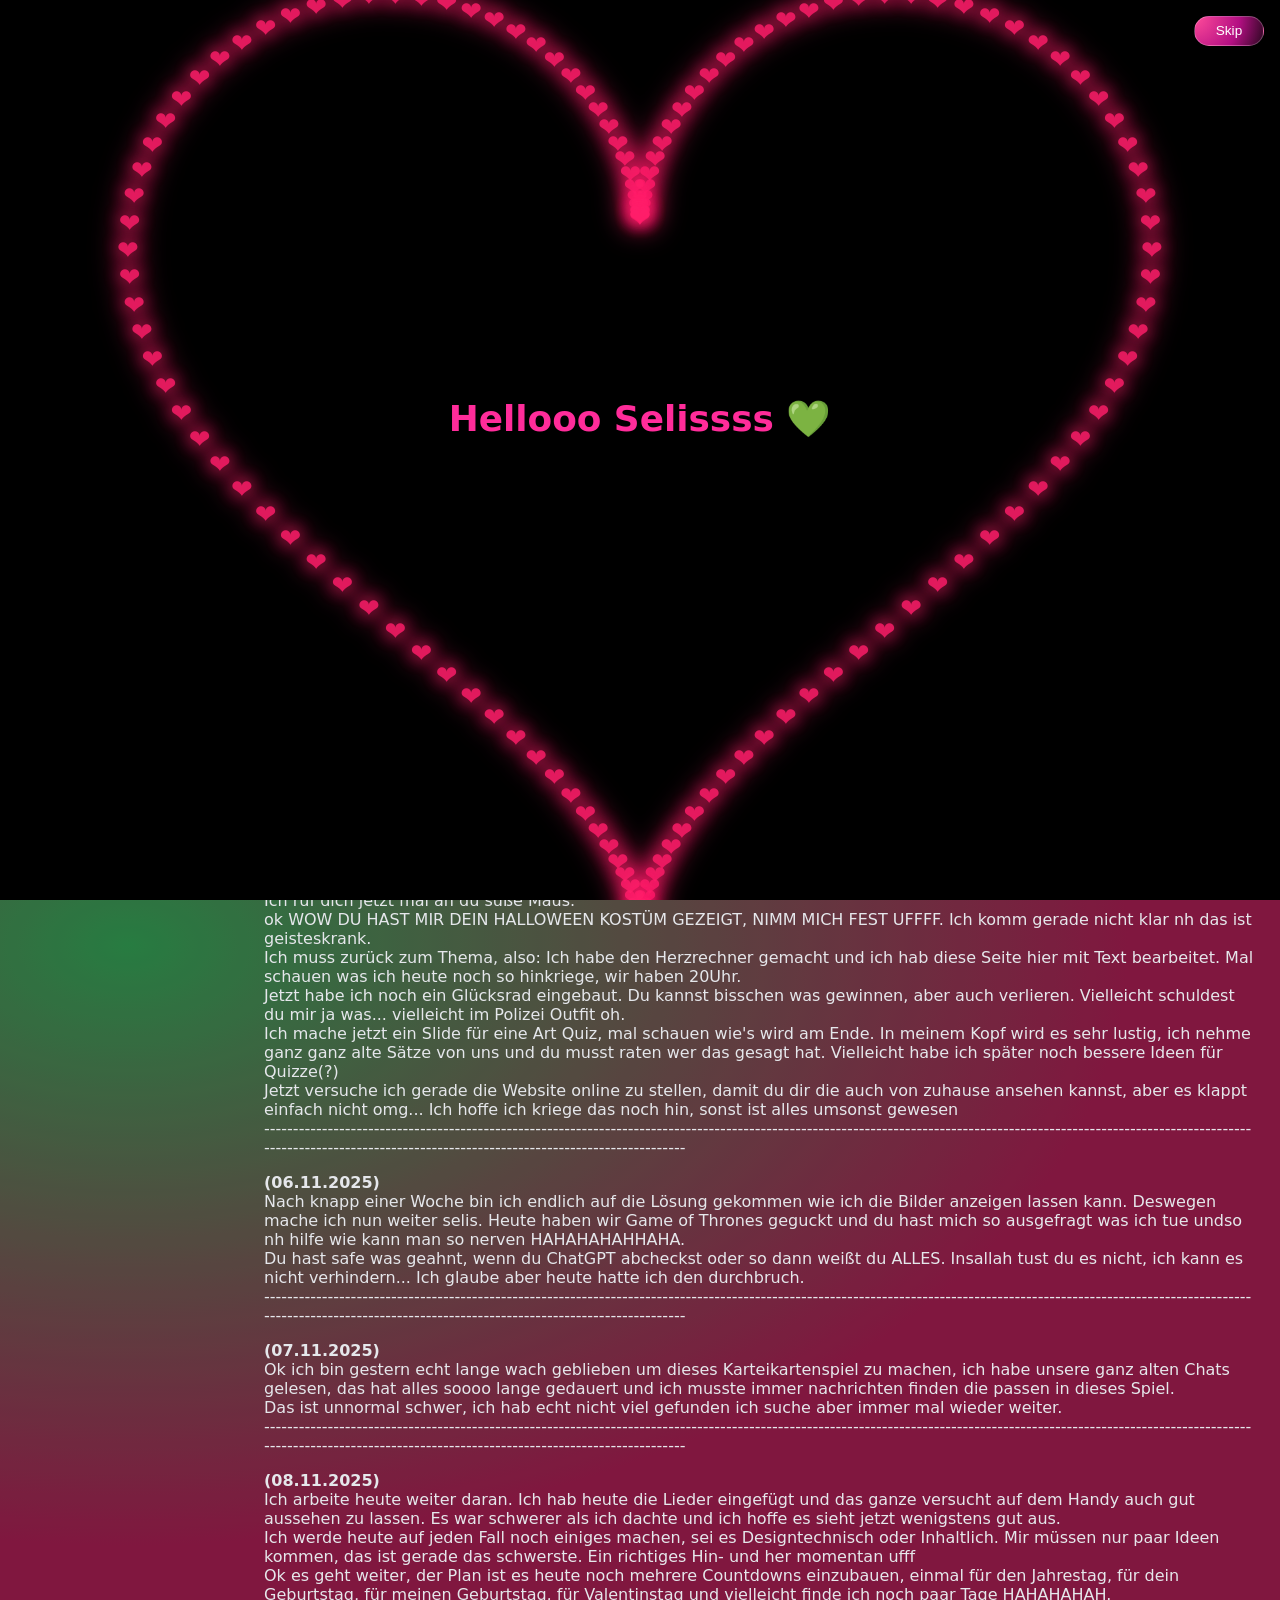
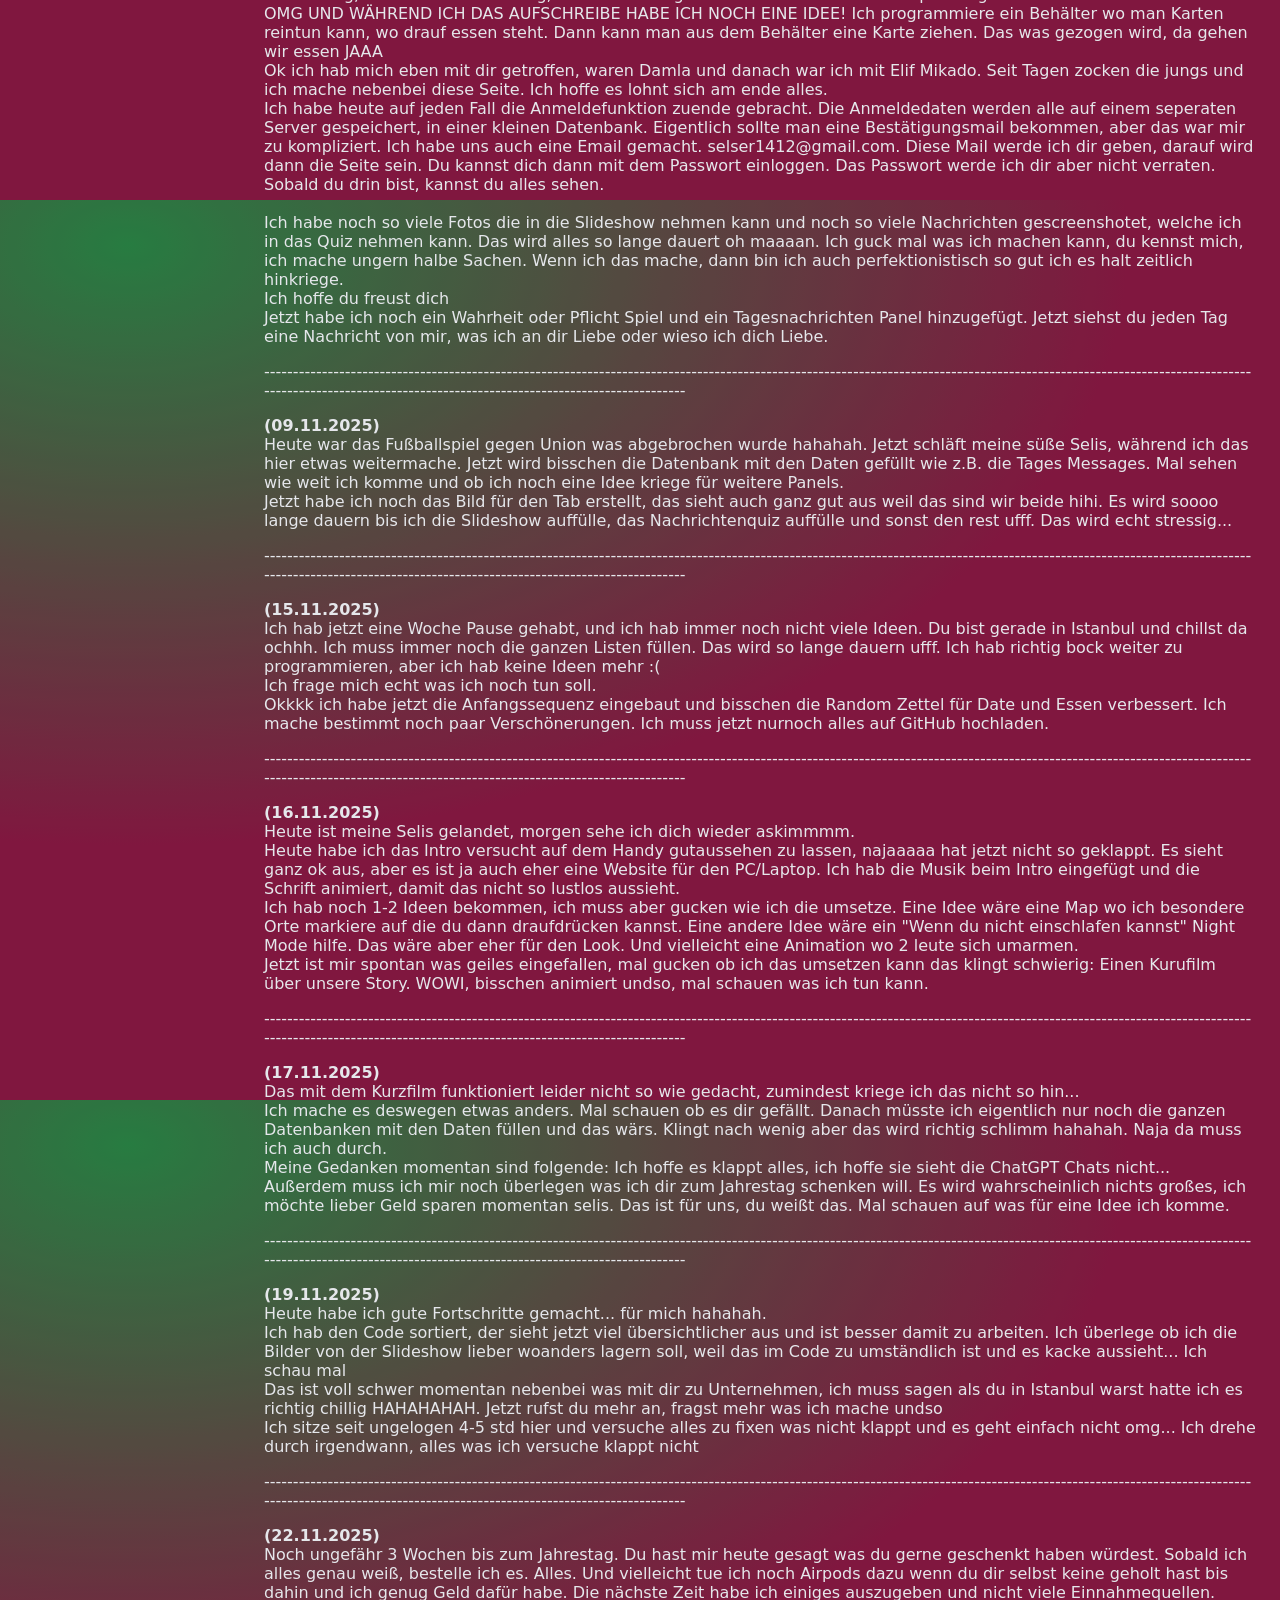
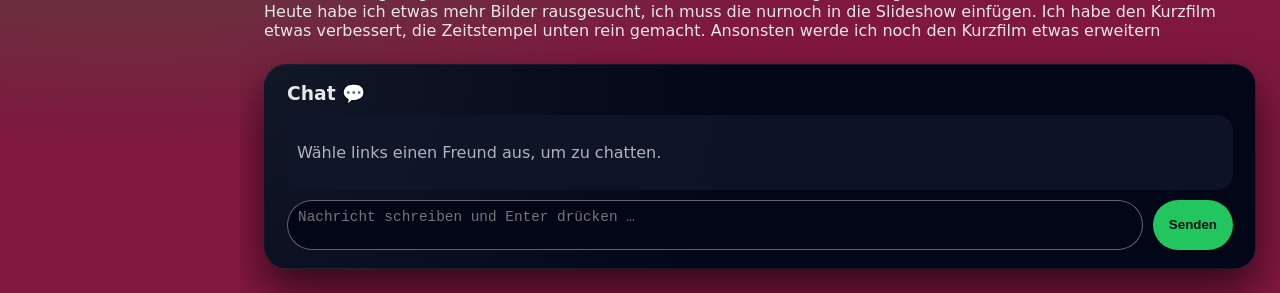
==== commit e8d77334: "Friends Chat" ====
--- a/home.html
+++ b/home.html
@@ -1329,6 +1329,36 @@
                 </div>
             </section>
 
+            <div id="friendsConfirmBackdrop" class="friends-modal-backdrop" style="display:none;">
+                <div class="friends-modal">
+                    <h3>Freund entfernen</h3>
+                    <p id="friendsConfirmText">
+                        Möchtest du diesen Freund wirklich aus deiner Freundesliste entfernen?
+                    </p>
+                    <div class="friends-modal-actions">
+                        <button id="friendsConfirmCancel" class="friends-btn secondary">Abbrechen</button>
+                        <button id="friendsConfirmOk" class="friends-btn danger">Ja, entfernen</button>
+                    </div>
+                </div>
+            </div>
+
+            <div id="friendsChatPanel" class="friends-chat-panel">
+                <h3 id="friendsChatTitle">Chat 💬</h3>
+
+                <div id="friendsChatMessages" class="friends-chat-messages">
+                    <p class="friends-empty">
+                        Wähle links einen Freund aus, um zu chatten.
+                    </p>
+                </div>
+
+                <div class="friends-chat-input">
+                    <textarea id="friendsChatInput" rows="2"
+                        placeholder="Nachricht schreiben und Enter drücken …"></textarea>
+                    <button id="friendsChatSendBtn" class="friends-chat-send-btn">
+                        Senden
+                    </button>
+                </div>
+            </div>
 
         </main>
 
--- a/styles.css
+++ b/styles.css
@@ -2732,4 +2732,231 @@
 .friends-actions button[data-action="decline"] {
     background: #ef4444;
     color: #fff;
+}
+
+.friends-remove-btn {
+    padding: 6px 12px;
+    border-radius: 999px;
+    border: none;
+    cursor: pointer;
+    font-size: 0.85rem;
+    background: #ff4b4b;
+    color: #fff;
+    transition: transform 0.1s ease, box-shadow 0.1s ease, opacity 0.1s ease;
+}
+
+.friends-remove-btn:hover {
+    opacity: 0.9;
+    transform: translateY(-1px);
+    box-shadow: 0 0 10px rgba(255, 75, 75, 0.5);
+}
+
+/* --- Friends-Modal --- */
+.friends-modal-backdrop {
+    position: fixed;
+    inset: 0;
+    background: rgba(0, 0, 0, 0.55);
+    display: flex;
+    align-items: center;
+    justify-content: center;
+    z-index: 9999;
+}
+
+.friends-modal {
+    background: #050816;
+    border-radius: 18px;
+    padding: 24px 28px;
+    max-width: 420px;
+    width: 90%;
+    box-shadow: 0 18px 40px rgba(0, 0, 0, 0.7);
+    border: 1px solid rgba(255, 255, 255, 0.06);
+    color: #f9fafb;
+}
+
+.friends-modal h3 {
+    margin: 0 0 10px;
+    font-size: 1.2rem;
+}
+
+.friends-modal p {
+    margin: 0 0 18px;
+    font-size: 0.95rem;
+    color: #d1d5db;
+}
+
+.friends-modal-actions {
+    display: flex;
+    justify-content: flex-end;
+    gap: 12px;
+}
+
+.friends-btn {
+    padding: 8px 16px;
+    border-radius: 999px;
+    border: none;
+    cursor: pointer;
+    font-size: 0.9rem;
+    font-weight: 500;
+}
+
+.friends-btn.secondary {
+    background: #111827;
+    color: #e5e7eb;
+}
+
+.friends-btn.secondary:hover {
+    background: #1f2937;
+}
+
+.friends-btn.danger {
+    background: #ef4444;
+    color: #fff;
+}
+
+.friends-btn.danger:hover {
+    background: #dc2626;
+}
+
+/* --- Chat Panel --- */
+.friends-chat-panel {
+    margin-top: 24px;
+    background: radial-gradient(circle at top left, #111827 0, #020617 50%, #020616 100%);
+    border-radius: 22px;
+    padding: 18px 22px;
+    box-shadow: 0 20px 40px rgba(0, 0, 0, 0.6);
+    border: 1px solid rgba(255, 255, 255, 0.06);
+}
+
+.friends-chat-panel h3 {
+    margin: 0 0 10px;
+}
+
+/* Messages-Container */
+.friends-chat-messages {
+    max-height: 320px;
+    overflow-y: auto;
+    padding: 12px 10px;
+    border-radius: 16px;
+    background: rgba(15, 23, 42, 0.8);
+}
+
+/* einzelne Nachricht */
+.friends-chat-message {
+    display: flex;
+    flex-direction: column;
+    max-width: 70%;
+    margin-bottom: 8px;
+}
+
+.friends-chat-message.me {
+    margin-left: auto;
+    align-items: flex-end;
+}
+
+.friends-chat-message.them {
+    margin-right: auto;
+    align-items: flex-start;
+}
+
+.friends-chat-message .bubble {
+    padding: 8px 12px;
+    border-radius: 999px;
+    font-size: 0.9rem;
+    line-height: 1.3;
+    word-break: break-word;
+}
+
+.friends-chat-message.me .bubble {
+    background: #22c55e;
+    color: #041016;
+}
+
+.friends-chat-message.them .bubble {
+    background: #111827;
+    color: #e5e7eb;
+}
+
+.friends-chat-message .time {
+    margin-top: 2px;
+    font-size: 0.7rem;
+    opacity: 0.7;
+}
+
+/* Inputbereich */
+.friends-chat-input {
+    margin-top: 10px;
+    display: flex;
+    gap: 10px;
+}
+
+#friendsChatInput {
+    flex: 1;
+    padding: 8px 10px;
+    border-radius: 999px;
+    border: 1px solid rgba(148, 163, 184, 0.6);
+    background: #020617;
+    color: #e5e7eb;
+    resize: none;
+    font-size: 0.9rem;
+}
+
+#friendsChatInput:focus {
+    outline: none;
+    border-color: #22c55e;
+}
+
+.friends-chat-send-btn {
+    padding: 8px 16px;
+    border-radius: 999px;
+    border: none;
+    background: #22c55e;
+    color: #041016;
+    font-weight: 600;
+    cursor: pointer;
+    transition: transform 0.05s ease, box-shadow 0.1s ease;
+}
+
+.friends-chat-send-btn:hover {
+    transform: translateY(-1px);
+    box-shadow: 0 8px 20px rgba(34, 197, 94, 0.4);
+}
+
+/* Friends-Item Actions (Chat + Entfernen) */
+.friends-item {
+    display: flex;
+    align-items: center;
+    justify-content: space-between;
+    gap: 10px;
+}
+
+.friends-actions {
+    display: flex;
+    gap: 6px;
+}
+
+.friends-actions .friends-chat-btn,
+.friends-actions .friends-remove-btn {
+    padding: 4px 10px;
+    border-radius: 999px;
+    border: none;
+    font-size: 0.8rem;
+    cursor: pointer;
+}
+
+.friends-actions .friends-chat-btn {
+    background: #3b82f6;
+    color: white;
+}
+
+.friends-actions .friends-chat-btn:hover {
+    background: #2563eb;
+}
+
+.friends-actions .friends-remove-btn {
+    background: #ef4444;
+    color: white;
+}
+
+.friends-actions .friends-remove-btn:hover {
+    background: #dc2626;
 }
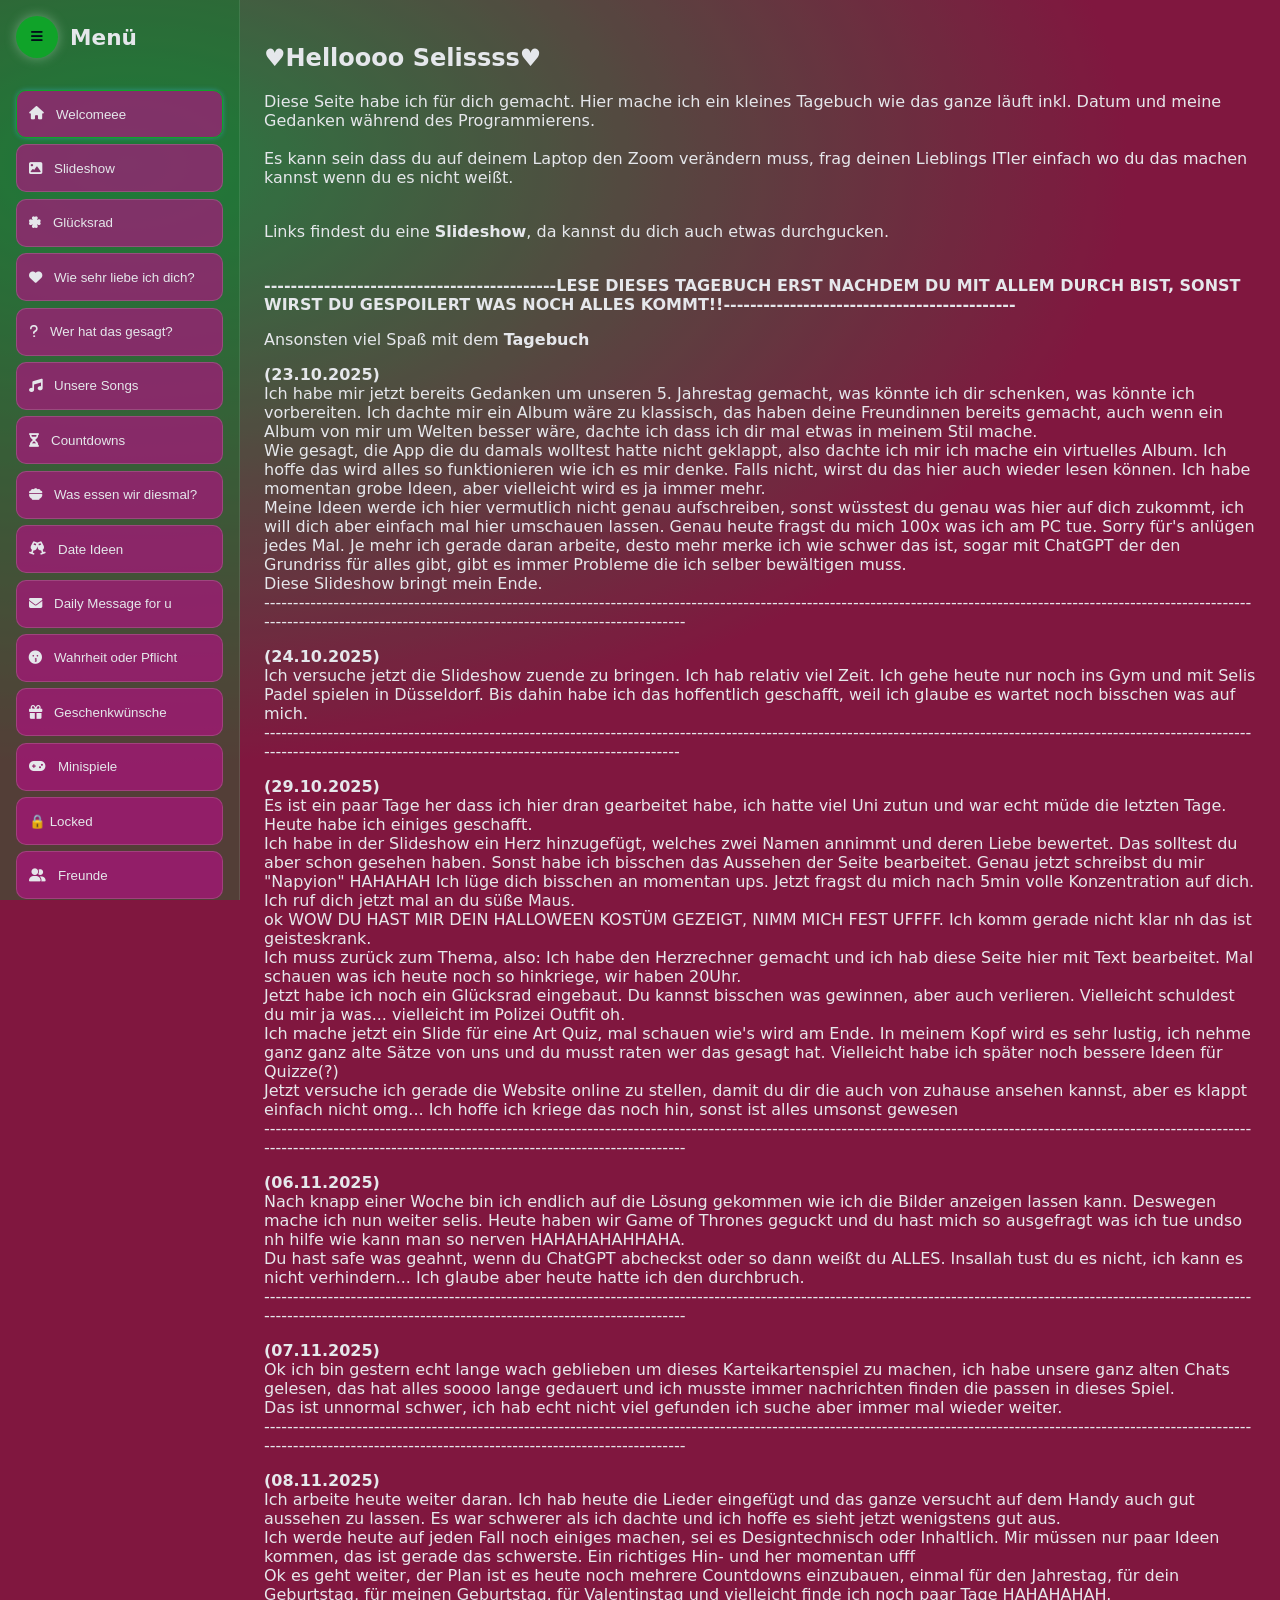
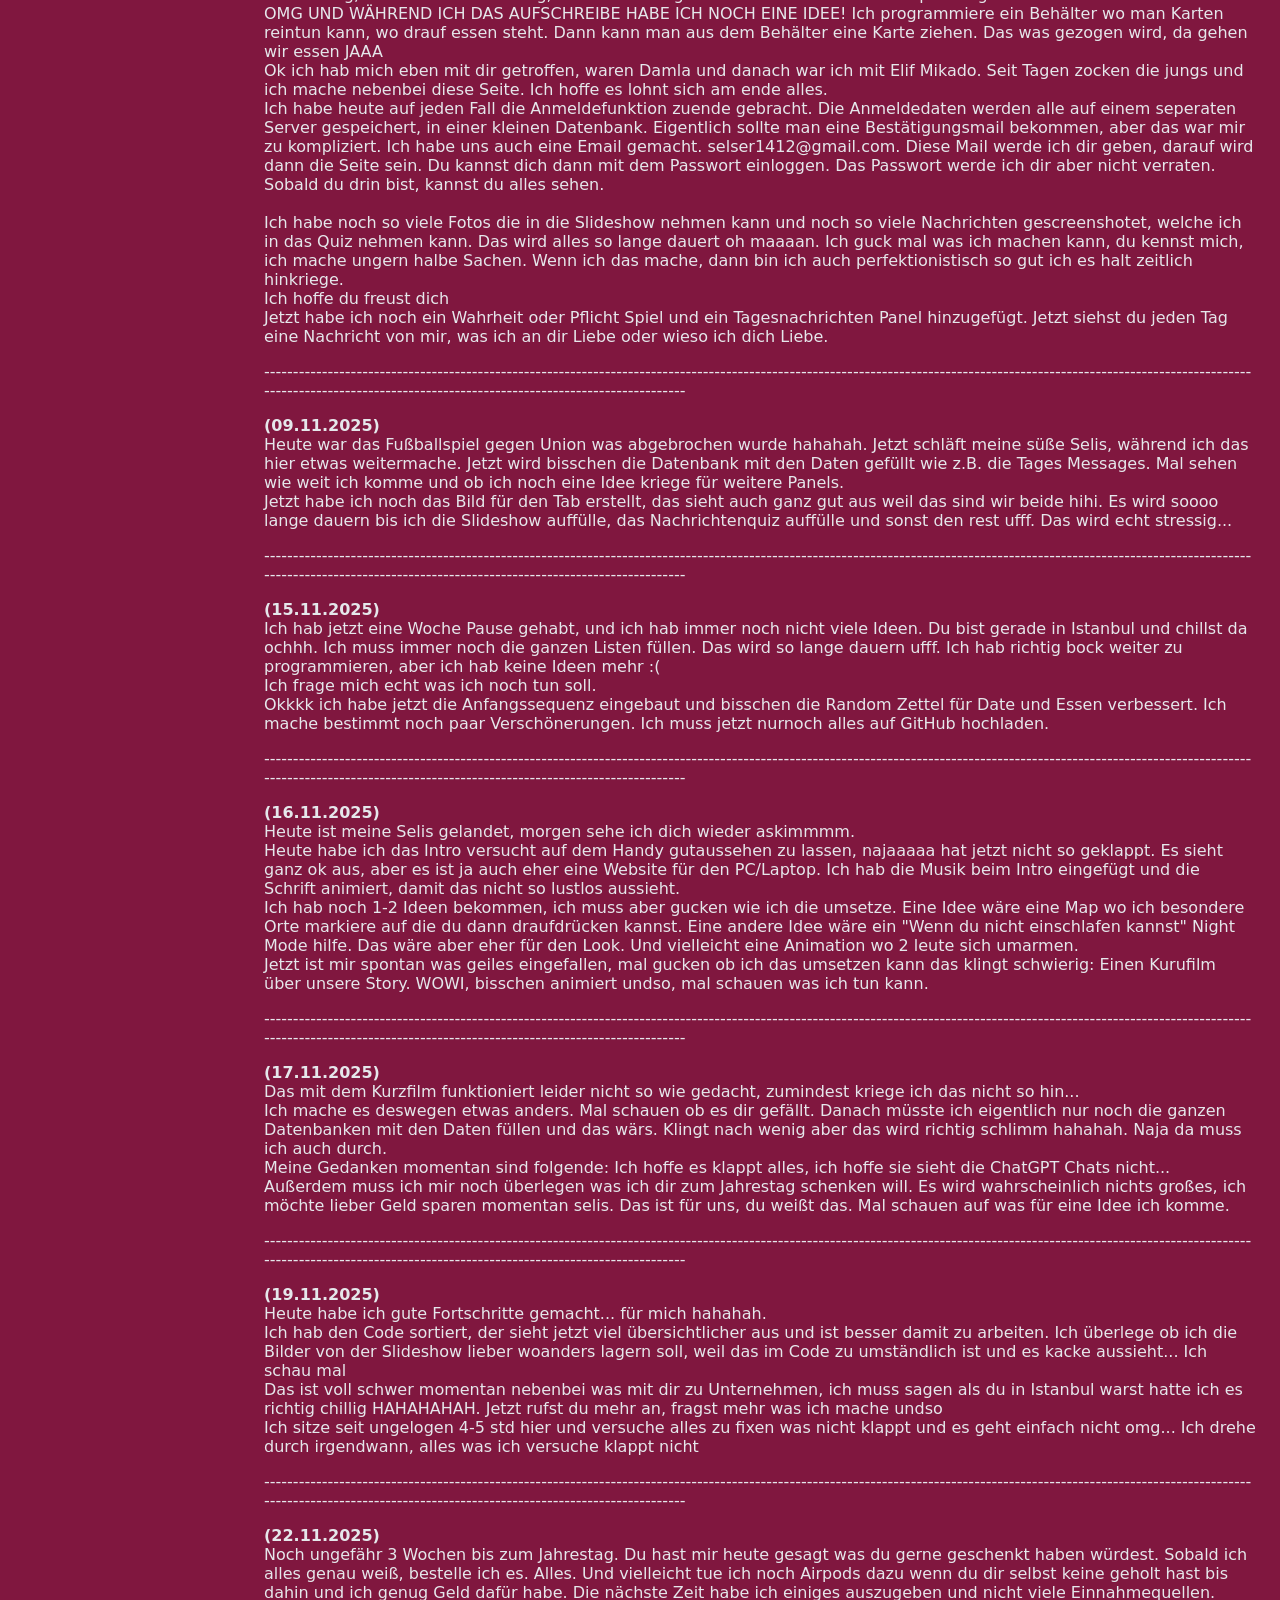
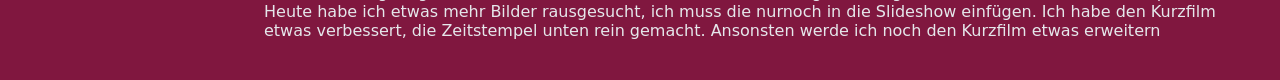
==== commit 69cb8618: "Friends chat fix" ====
--- a/home.html
+++ b/home.html
@@ -1327,38 +1327,40 @@
                         </div>
                     </div>
                 </div>
+
+                <div id="friendsConfirmBackdrop" class="friends-modal-backdrop" style="display:none;">
+                    <div class="friends-modal">
+                        <h3>Freund entfernen</h3>
+                        <p id="friendsConfirmText">
+                            Möchtest du diesen Freund wirklich aus deiner Freundesliste entfernen?
+                        </p>
+                        <div class="friends-modal-actions">
+                            <button id="friendsConfirmCancel" class="friends-btn secondary">Abbrechen</button>
+                            <button id="friendsConfirmOk" class="friends-btn danger">Ja, entfernen</button>
+                        </div>
+                    </div>
+                </div>
+
+                <div id="friendsChatPanel" class="friends-chat-panel">
+                    <h3 id="friendsChatTitle">Chat 💬</h3>
+
+                    <div id="friendsChatMessages" class="friends-chat-messages">
+                        <p class="friends-empty">
+                            Wähle links einen Freund aus, um zu chatten.
+                        </p>
+                    </div>
+
+                    <div class="friends-chat-input">
+                        <textarea id="friendsChatInput" rows="2"
+                            placeholder="Nachricht schreiben und Enter drücken …"></textarea>
+                        <button id="friendsChatSendBtn" class="friends-chat-send-btn">
+                            Senden
+                        </button>
+                    </div>
+                </div>
             </section>
 
-            <div id="friendsConfirmBackdrop" class="friends-modal-backdrop" style="display:none;">
-                <div class="friends-modal">
-                    <h3>Freund entfernen</h3>
-                    <p id="friendsConfirmText">
-                        Möchtest du diesen Freund wirklich aus deiner Freundesliste entfernen?
-                    </p>
-                    <div class="friends-modal-actions">
-                        <button id="friendsConfirmCancel" class="friends-btn secondary">Abbrechen</button>
-                        <button id="friendsConfirmOk" class="friends-btn danger">Ja, entfernen</button>
-                    </div>
-                </div>
-            </div>
-
-            <div id="friendsChatPanel" class="friends-chat-panel">
-                <h3 id="friendsChatTitle">Chat 💬</h3>
-
-                <div id="friendsChatMessages" class="friends-chat-messages">
-                    <p class="friends-empty">
-                        Wähle links einen Freund aus, um zu chatten.
-                    </p>
-                </div>
-
-                <div class="friends-chat-input">
-                    <textarea id="friendsChatInput" rows="2"
-                        placeholder="Nachricht schreiben und Enter drücken …"></textarea>
-                    <button id="friendsChatSendBtn" class="friends-chat-send-btn">
-                        Senden
-                    </button>
-                </div>
-            </div>
+
 
         </main>
 
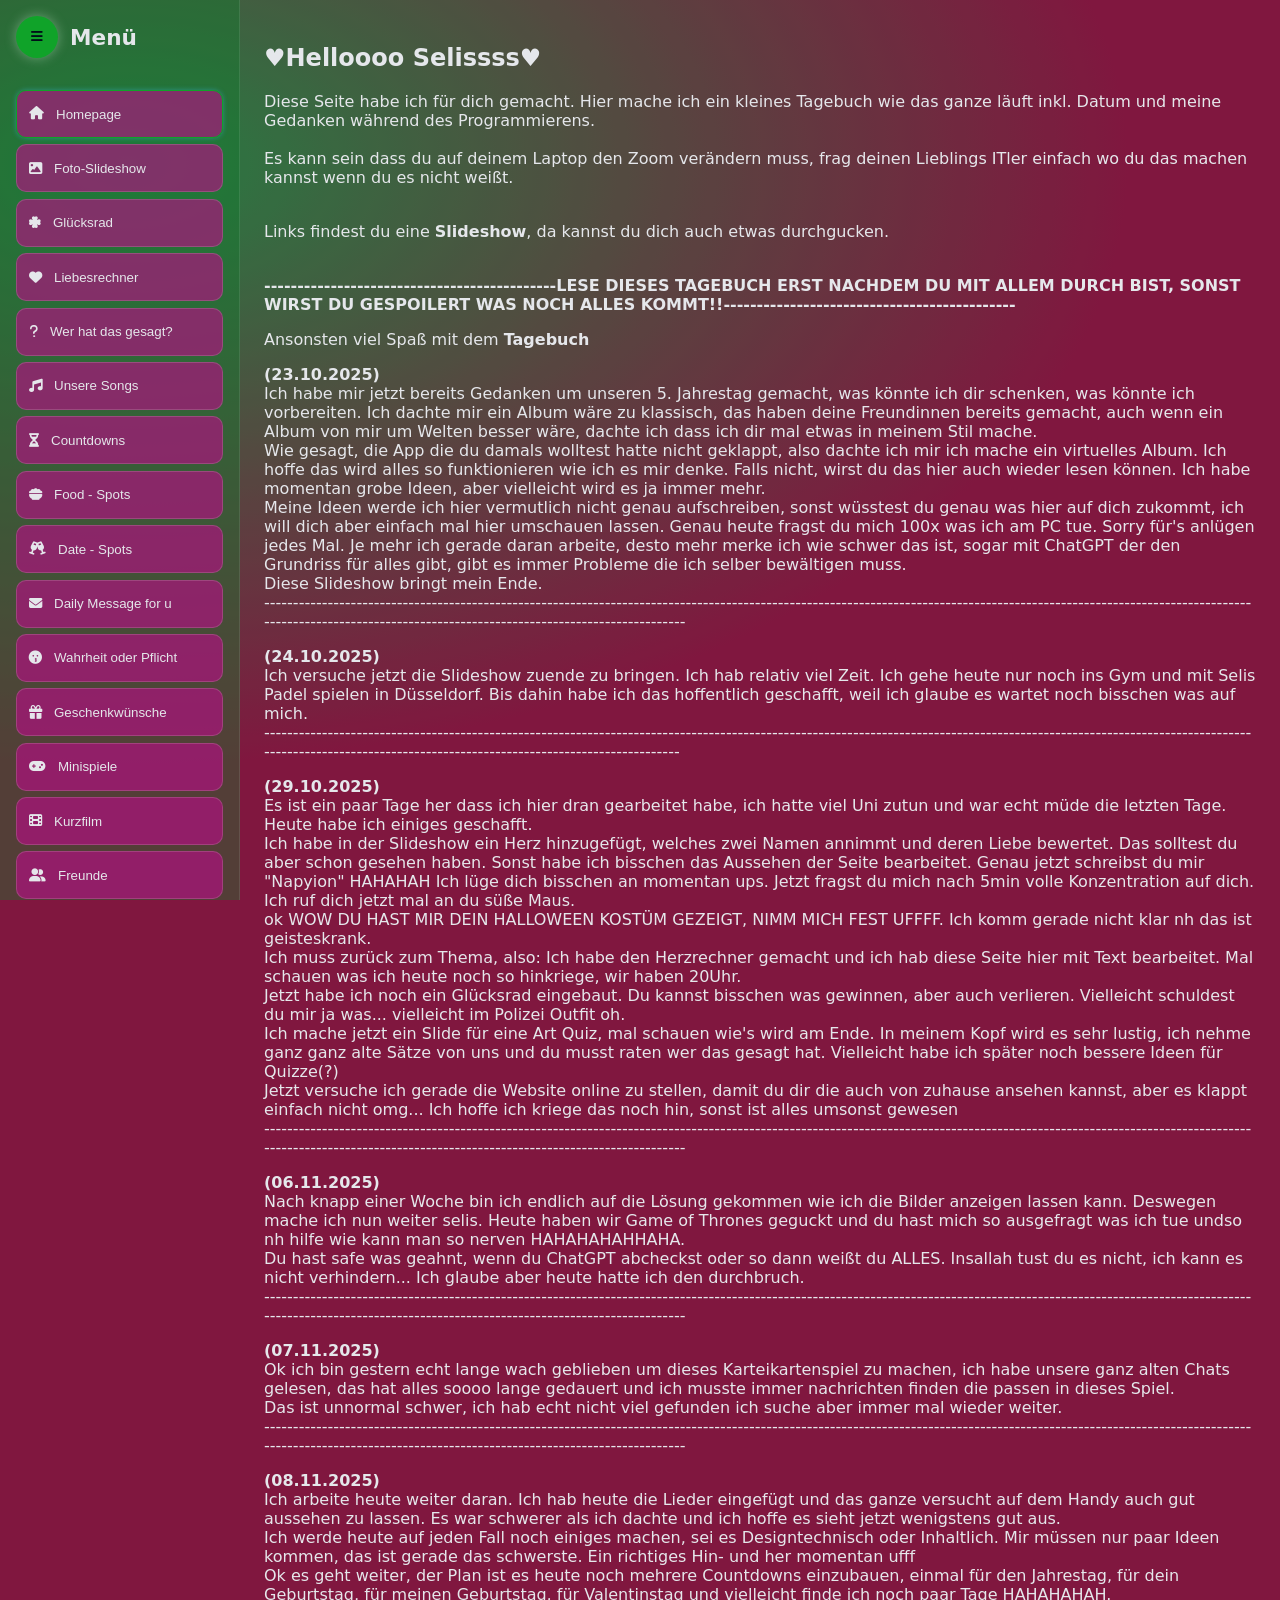
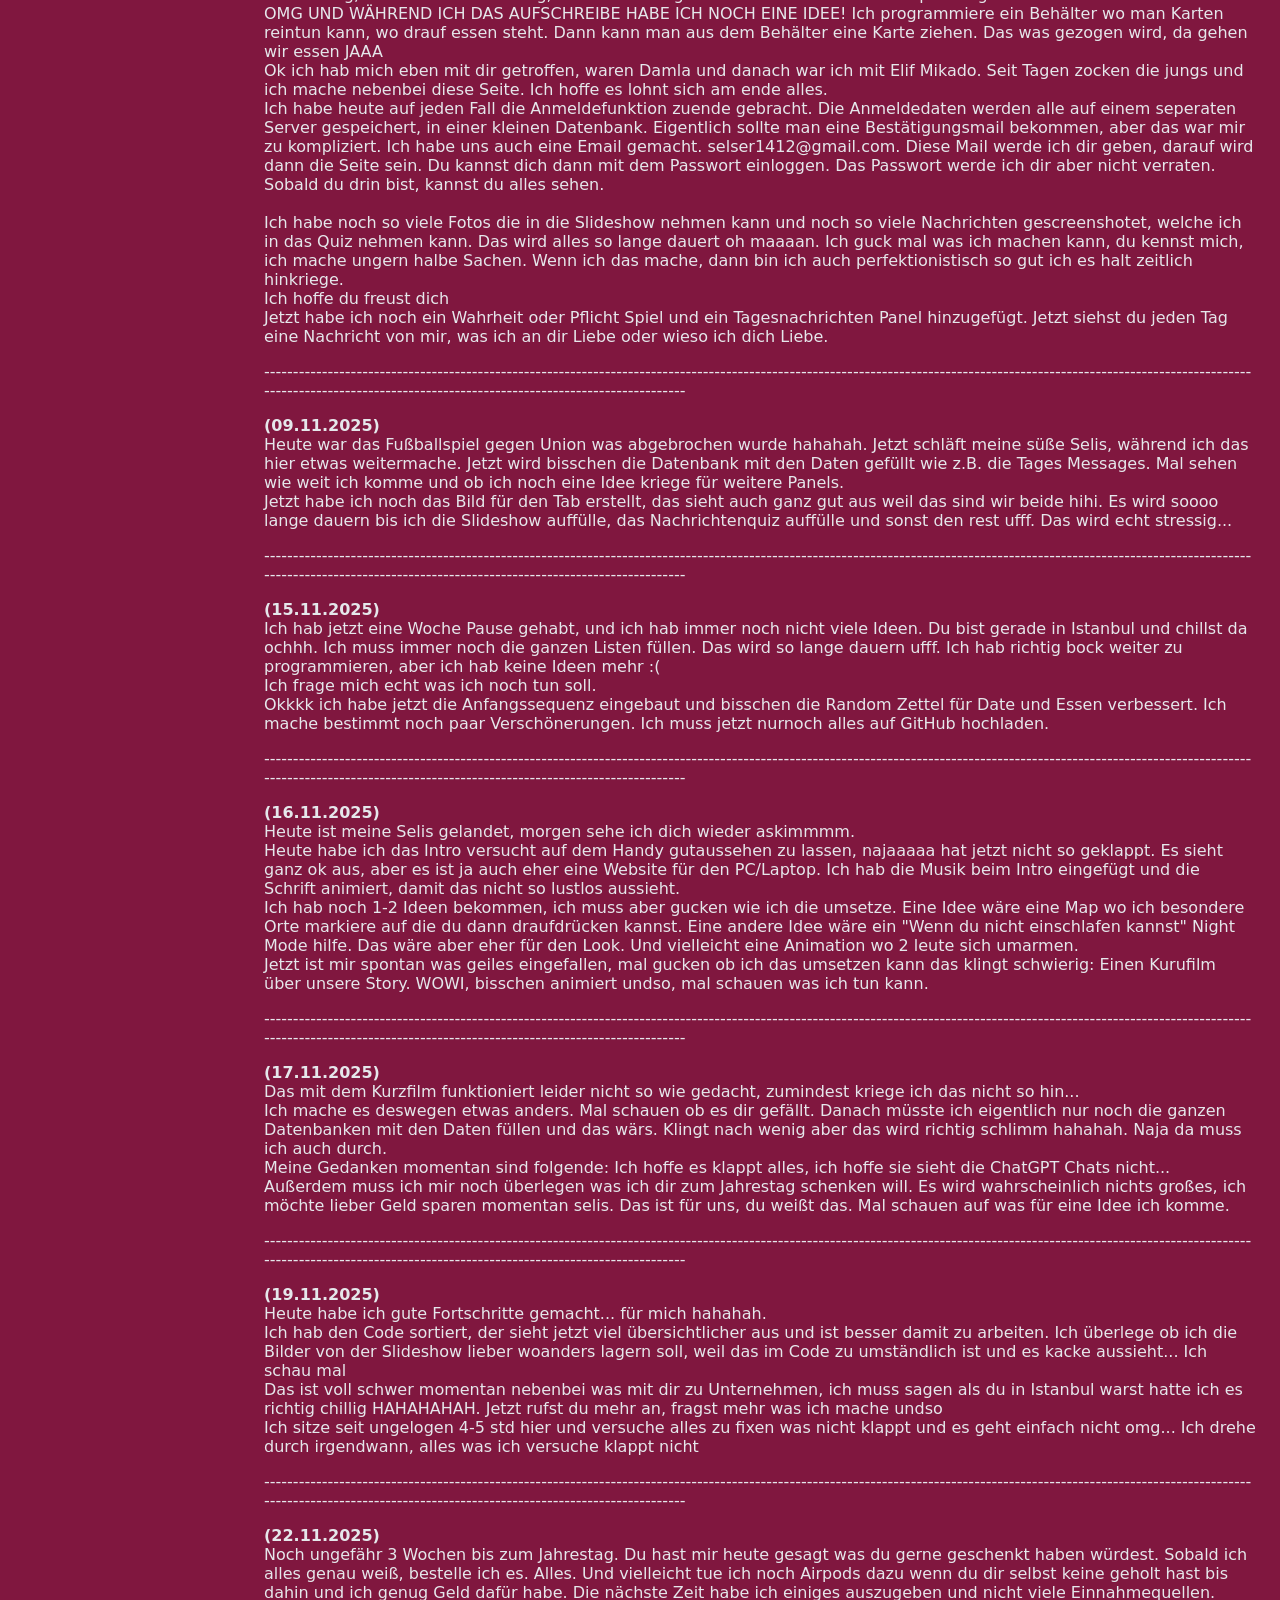
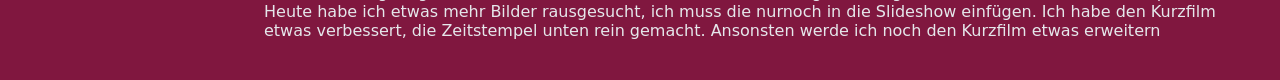
==== commit e145cbcf: "auto-commit" ====
--- a/home.html
+++ b/home.html
@@ -33,7 +33,7 @@
 
                     <div class="intro-buttons">
                         <button class="intro-start-btn" id="introStartBtn">
-                            Weiter 💚
+                            Let's gooo💚
                         </button>
                     </div>
                 </div>
@@ -65,11 +65,11 @@
 
             <nav class="menu">
                 <button class="menu-item active" data-target="panel-willkommen">
-                    <i class="fa-solid fa-house"></i><span>Welcomeee</span>
+                    <i class="fa-solid fa-house"></i><span>Homepage</span>
                 </button>
 
                 <button class="menu-item" data-target="panel-slideshow">
-                    <i class="fa-solid fa-image"></i><span>Slideshow</span>
+                    <i class="fa-solid fa-image"></i><span>Foto-Slideshow</span>
                 </button>
 
                 <button class="menu-item" data-target="panel-wheel">
@@ -77,7 +77,7 @@
                 </button>
 
                 <button class="menu-item" data-target="panel-platzhalter2">
-                    <i class="fa-solid fa-heart"></i><span>Wie sehr liebe ich dich?</span>
+                    <i class="fa-solid fa-heart"></i><span>Liebesrechner</span>
                 </button>
 
                 <button class="menu-item" data-target="panel-platzhalter3">
@@ -93,11 +93,11 @@
                 </button>
 
                 <button class="menu-item" data-target="panel-essen">
-                    <i class="fa-solid fa-bowl-food"></i><span>Was essen wir diesmal?</span>
+                    <i class="fa-solid fa-bowl-food"></i><span>Food - Spots</span>
                 </button>
 
                 <button class="menu-item" data-target="panel-date-ideen">
-                    <i class="fa-solid fa-champagne-glasses"></i><span>Date Ideen</span>
+                    <i class="fa-solid fa-champagne-glasses"></i><span>Date - Spots</span>
                 </button>
 
 
@@ -118,7 +118,7 @@
                 </button>
 
                 <button class="menu-item" data-target="panel-locked">
-                    <span>🔒 Locked</span>
+                    <i class="fa-solid fa-film"></i><span>Kurzfilm</span>
                 </button>
 
                 <button class="menu-item" data-target="panel-friends">
@@ -320,7 +320,7 @@
             <!------------------------------------------------------ PANELS ------------------------------------------------------->
             <!-- Panel: Slideshow -->
             <section id="panel-slideshow" class="panel">
-                <h2>Slideshow</h2>
+                <h2>Unsere schönsten Momente</h2>
 
                 <div class="slideshow-grid">
                     <!-- Links: Text -->
@@ -771,7 +771,7 @@
 
             <!-- Glücksrad -->
             <section id="panel-wheel" class="panel">
-                <h2>Glücksrad 🎯</h2>
+                <h2>Glücksrad🎯 - versuch dein Glück 1x am Tag</h2>
                 <div class="wheel-container">
                     <canvas id="wheelCanvas" width="720" height="640"></canvas>
                     <div class="wheel-pointer"></div>
@@ -783,7 +783,7 @@
             <!-- Popup für Glücksrad-Ergebnis -->
             <div id="resultPopup" class="popup-overlay hidden">
                 <div class="popup-box">
-                    <h3>Du hattest Glück... oder doch nicht? 🎉</h3>
+                    <h3>Hattest du Glück?🎉</h3>
                     <p id="popupResult">–</p>
                     <button id="closePopupBtn" class="close-btn">Schließen</button>
                 </div>
@@ -792,7 +792,7 @@
 
             <!-- Liebesrechner -->
             <section id="panel-platzhalter2" class="panel">
-                <h2>Herz-Animation</h2>
+                <h2>Wie sehr liebe ich dich eigentlich?</h2>
 
                 <!-- Wrapper sorgt dafür, dass Inputs über dem Canvas liegen -->
                 <div class="heart-wrap">
@@ -811,7 +811,7 @@
             <div id="loader" class="loader hidden" role="alert" aria-live="polite">
                 <div class="loader-content">
                     <div class="heart-loader"></div>
-                    <p>Lade Liebe …</p>
+                    <p>Lade Liebe…</p>
 
                     <!-- Fortschrittsbalken -->
                     <div class="progress">
@@ -834,7 +834,7 @@
                     </div>
 
 
-                    <p>Ich liebe dich einmal bis zum Mond und zurück birtanem </p>
+                    <p>Ich liebe dich einmal bis zum Mond und zurück mal unendlich birtanem </p>
                     <button id="closeModal" class="close-btn">Schließen</button>
                 </div>
             </div>
@@ -942,7 +942,7 @@
             <section id="panel-countdowns" class="panel">
 
                 <h2>Unsere Countdowns ⏳❤️</h2>
-                <p>Hier hast du Countdowns für besondere Tage, vielleicht füge ich in Zukunft paar Tage hinzu</p>
+                <p>Hier hast du Countdowns für besondere Tage, vielleicht füge ich in Zukunft paar Tage hinzu 👀</p>
 
                 <div class="countdown-grid-love">
                     <!-- Valentinstag -->
@@ -987,7 +987,7 @@
                     <!-- Dein Geburtstag -->
                     <div class="countdown-card-love" data-event="his-bday">
                         <div class="love-icon">🫶</div>
-                        <h3>BDay von deinem Freund</h3>
+                        <h3>Sercans BDay</h3>
                         <div class="time-row">
                             <div><span class="days">00</span><small>Tage</small></div>
                             <div><span class="hours">00</span><small>Std</small></div>
@@ -1008,7 +1008,7 @@
                     <!-- links: Zettel hinzufügen -->
                     <div
                         style="background:rgba(0,0,0,.25); border:1px solid rgba(255,255,255,.05); border-radius:14px; padding:1rem; min-width:260px; flex:1;">
-                        <h3>Ort hinzufügen</h3>
+                        <h3>Food - Spot hinzufügen</h3>
 
                         <label for="essenCategory" style="font-size:.8rem;">Kategorie</label>
                         <select id="essenCategory"
@@ -1018,7 +1018,7 @@
                             <option value="getraenk">Getränk</option>
                         </select>
 
-                        <input id="essenInput" type="text" placeholder="z.B. Vapiano, Sushi, Döner..."
+                        <input id="essenInput" type="text" placeholder="z.B. Mikado, Sushi, Döner..."
                             style="width:100%; padding:.6rem .7rem; border-radius:10px; border:1px solid rgba(255,255,255,.1); background:#0b1220; color:white; margin-bottom:.5rem;">
                         <button id="essenAddBtn"
                             style="width:100%; background:#10a329; border:none; border-radius:10px; padding:.55rem 1rem; color:#001018; font-weight:600; cursor:pointer;">Speichern</button>
@@ -1043,7 +1043,7 @@
                             einen Zettel</button>
                         <p id="essenDrawMsg" style="margin-top:.6rem; font-size:1rem;"></p>
 
-                        <h4 style="margin-top:1rem;">Zettel in dieser Kategorie</h4>
+                        <h4 style="margin-top:1rem;">Spots in dieser Kategorie</h4>
                         <ul id="essenList"
                             style="list-style:none; padding-left:0; margin-top:.4rem; max-height:180px; overflow-y:auto; gap:.3rem; display:flex; flex-direction:column;">
                             <!-- wird per JS gefüllt -->
@@ -1062,7 +1062,7 @@
 
             <!-- Date Ideen -->
             <section id="panel-date-ideen" class="panel">
-                <h2>Ein Date-Ideen Generator🎯 </h2>
+                <h2>Date - Spots🎯 </h2>
                 <p>Falls wir mal wieder nicht wissen was zutun ist, können wir das hier rein schreiben</p>
 
                 <div style="display:flex; gap:1rem; flex-wrap:wrap; align-items:flex-start; margin-top:1.1rem;">
@@ -1070,7 +1070,7 @@
                     <!-- links: neue Idee -->
                     <div
                         style="background:rgba(0,0,0,.25); border:1px solid rgba(255,255,255,.05); border-radius:14px; padding:1rem; min-width:260px; flex:1;">
-                        <h3>Neue Idee speichern</h3>
+                        <h3>Neuen Spot speichern</h3>
                         <input id="dateInput" type="text"
                             placeholder="z.B. Therme, Schlittschuhlaufen, Sonnenuntergang gucken..."
                             style="width:100%; padding:.6rem .7rem; border-radius:10px; border:1px solid rgba(255,255,255,.1); background:#0b1220; color:white; margin-bottom:.5rem;">
@@ -1099,7 +1099,7 @@
 
             <!-- Tagesnachricht -->
             <section id="panel-dailymessage" class="panel">
-                <h2>Tagesnachricht ❤️</h2>
+                <h2>Daily Message ❤️</h2>
                 <p>Wähle ein Datum – die Nachricht wird dir groß angezeigt.</p>
 
                 <!-- Datum-Auswahl (wird per JS gefüllt) -->
@@ -1136,7 +1136,7 @@
                 </div>
 
                 <div class="wop-display">
-                    <p id="wopQuestion">Drücke auf Wahrheit oder Pflicht 😉</p>
+                    <p id="wopQuestion">Drücke auf Wahrheit oder Pflicht um das Spiel zu beginnen😉</p>
                 </div>
             </section>
 
@@ -1197,7 +1197,7 @@
                     </div>
                 </div>
 
-                <h2>Locked 🎬</h2>
+                <h2>Unser Kurzfilm 🎬</h2>
                 <p class="locked-subtitle">
                     Eine kleine Filmsequenz nur für uns zwei.
                 </p>
@@ -1262,10 +1262,16 @@
                     <button class="mini-card" data-game="tictactoe">
                         <img src="assets/Images/minigames/TTT-Icon.png" alt="Tic Tac Toe Cover">
                         <h3>Tic Tac Toe</h3>
-                        <p>Schlaues 3×3 Duell.</p>
+                        <p>Du gewinnst nie gegen Mich</p>
                     </button>
-                </div>
-
+
+                    <button class="mini-card" data-game="connect4">
+                        <img src="assets/Images/minigames/ConnectFour-Icon.png" alt="4 Gewinnt">
+                        <h3>4 Gewinnt</h3>
+                        <p>Vier in einer Reihe gewinnen.</p>
+                    </button>
+
+                </div>
                 <!-- Hier wird entweder "Spieler wählen" ODER das Spiel angezeigt -->
                 <div id="miniGameArea" class="mini-game-area hidden"></div>
             </section>
--- a/styles.css
+++ b/styles.css
@@ -2570,6 +2570,99 @@
     box-shadow: 0 0 24px rgba(34, 197, 94, 0.8);
 }
 
+.mini-restart-row {
+    margin-top: 1rem;
+    text-align: center;
+}
+
+.mini-restart-btn {
+    border-radius: 999px;
+    border: 1px solid rgba(148, 163, 184, 0.7);
+    background: rgba(15, 23, 42, 0.95);
+    color: #e5e7eb;
+    padding: 0.45rem 1.2rem;
+    font-size: 0.85rem;
+    cursor: pointer;
+    transition: all 0.15s ease;
+}
+
+.mini-restart-btn:hover {
+    background: rgba(34, 197, 94, 0.9);
+    border-color: rgba(187, 247, 208, 0.9);
+    color: #022c22;
+}
+
+
+/* ==== 4 GEWINNT BOARD ==== */
+.c4-board {
+    display: grid;
+    grid-template-columns: repeat(7, 70px);
+    gap: 6px;
+    justify-content: center;
+    margin-top: 20px;
+}
+
+.c4-cell {
+    width: 70px;
+    height: 70px;
+    background: #0b1220;
+    border: 3px solid #1e2a43;
+    border-radius: 50%;
+    cursor: pointer;
+    transition: background 0.2s ease;
+}
+
+.c4-cell.red {
+    background: #d62828;
+}
+
+.c4-cell.yellow {
+    background: #fcbf49;
+}
+
+/* Hover-Highlight */
+.c4-cell:hover {
+    filter: brightness(1.2);
+}
+
+/* Spieleranzeige */
+.c4-turn {
+    text-align: center;
+    margin-top: 10px;
+    font-size: 1.2rem;
+}
+
+/* Popup */
+.c4-popup-overlay {
+    position: fixed;
+    inset: 0;
+    background: rgba(0, 0, 0, .6);
+    display: flex;
+    align-items: center;
+    justify-content: center;
+    z-index: 99999;
+}
+
+.c4-popup {
+    background: #111a2c;
+    padding: 25px 35px;
+    border-radius: 14px;
+    text-align: center;
+    box-shadow: 0 0 20px rgba(0, 0, 0, .4);
+}
+
+.c4-popup button {
+    margin-top: 15px;
+    padding: 8px 18px;
+    background: #0ea7ff;
+    border: none;
+    color: white;
+    font-weight: bold;
+    border-radius: 8px;
+    cursor: pointer;
+}
+
+
 /* ==========================
    Freunde-Panel
 ========================== */
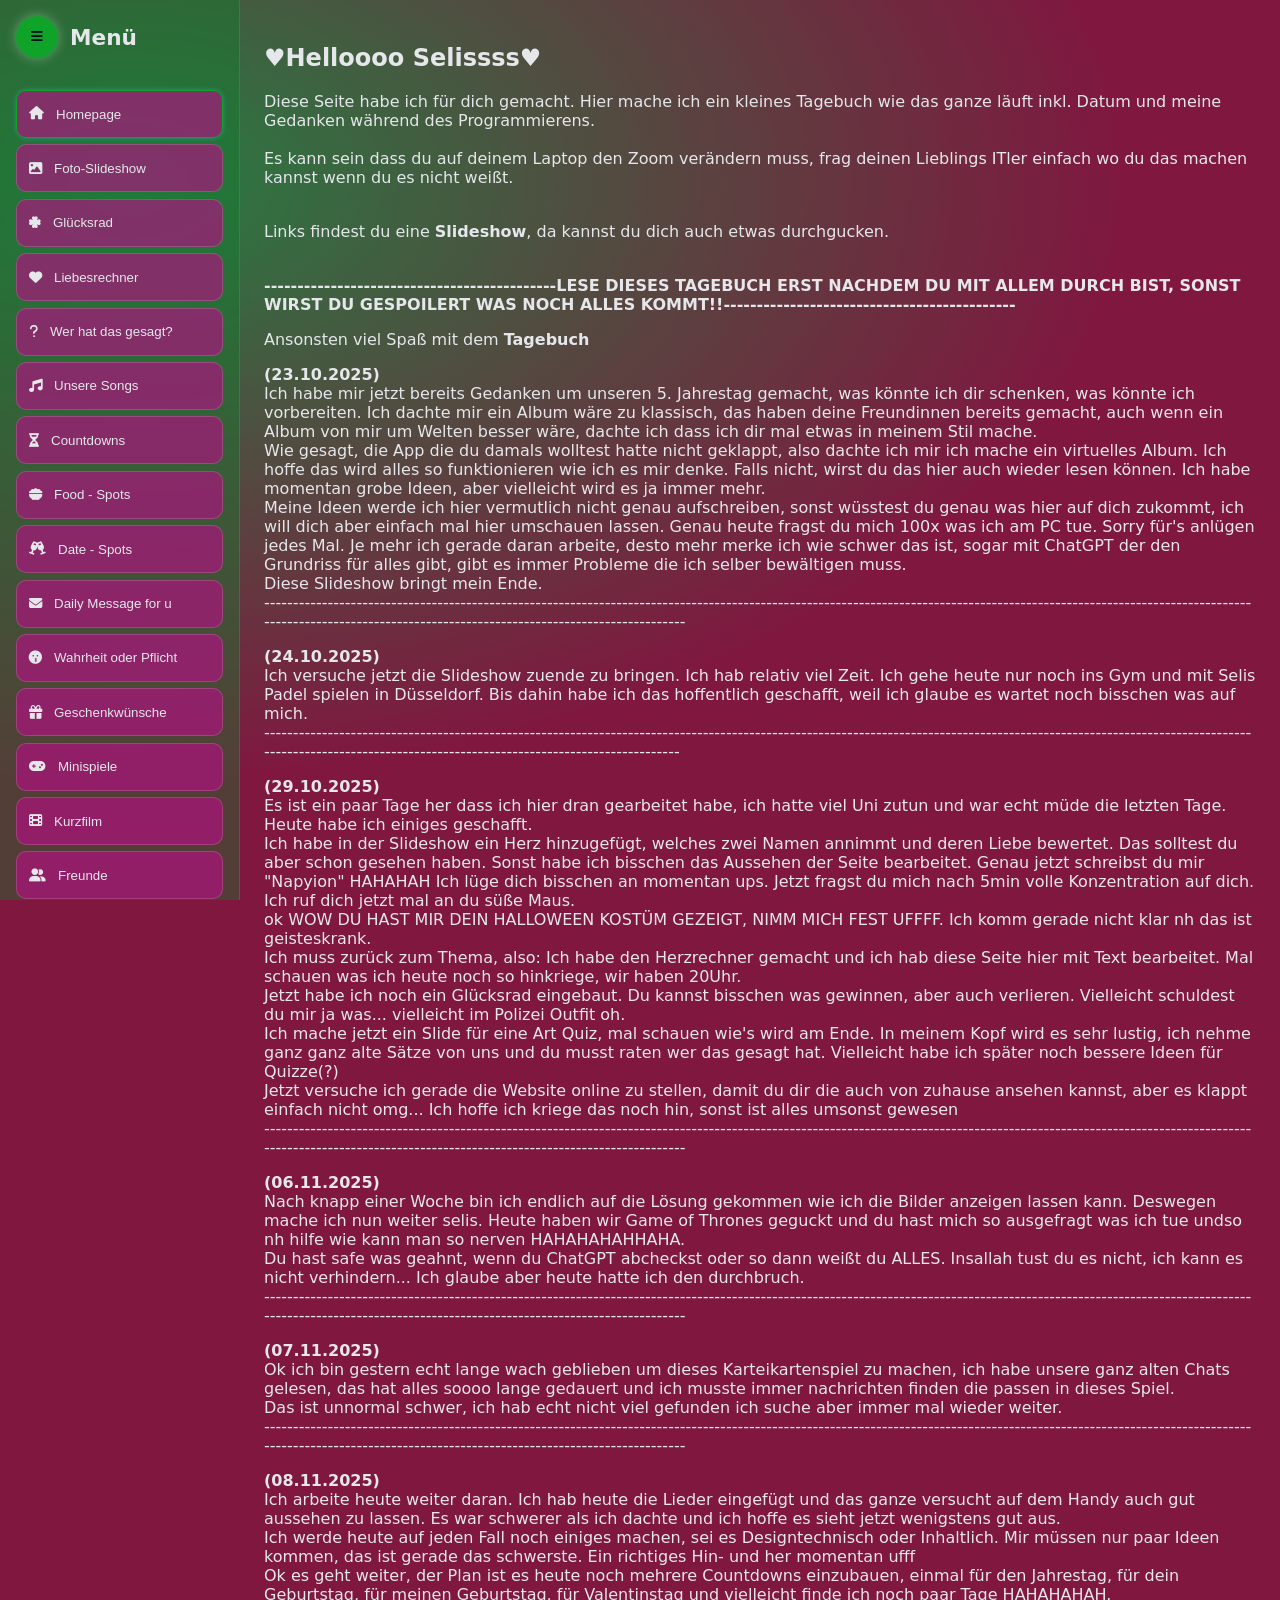
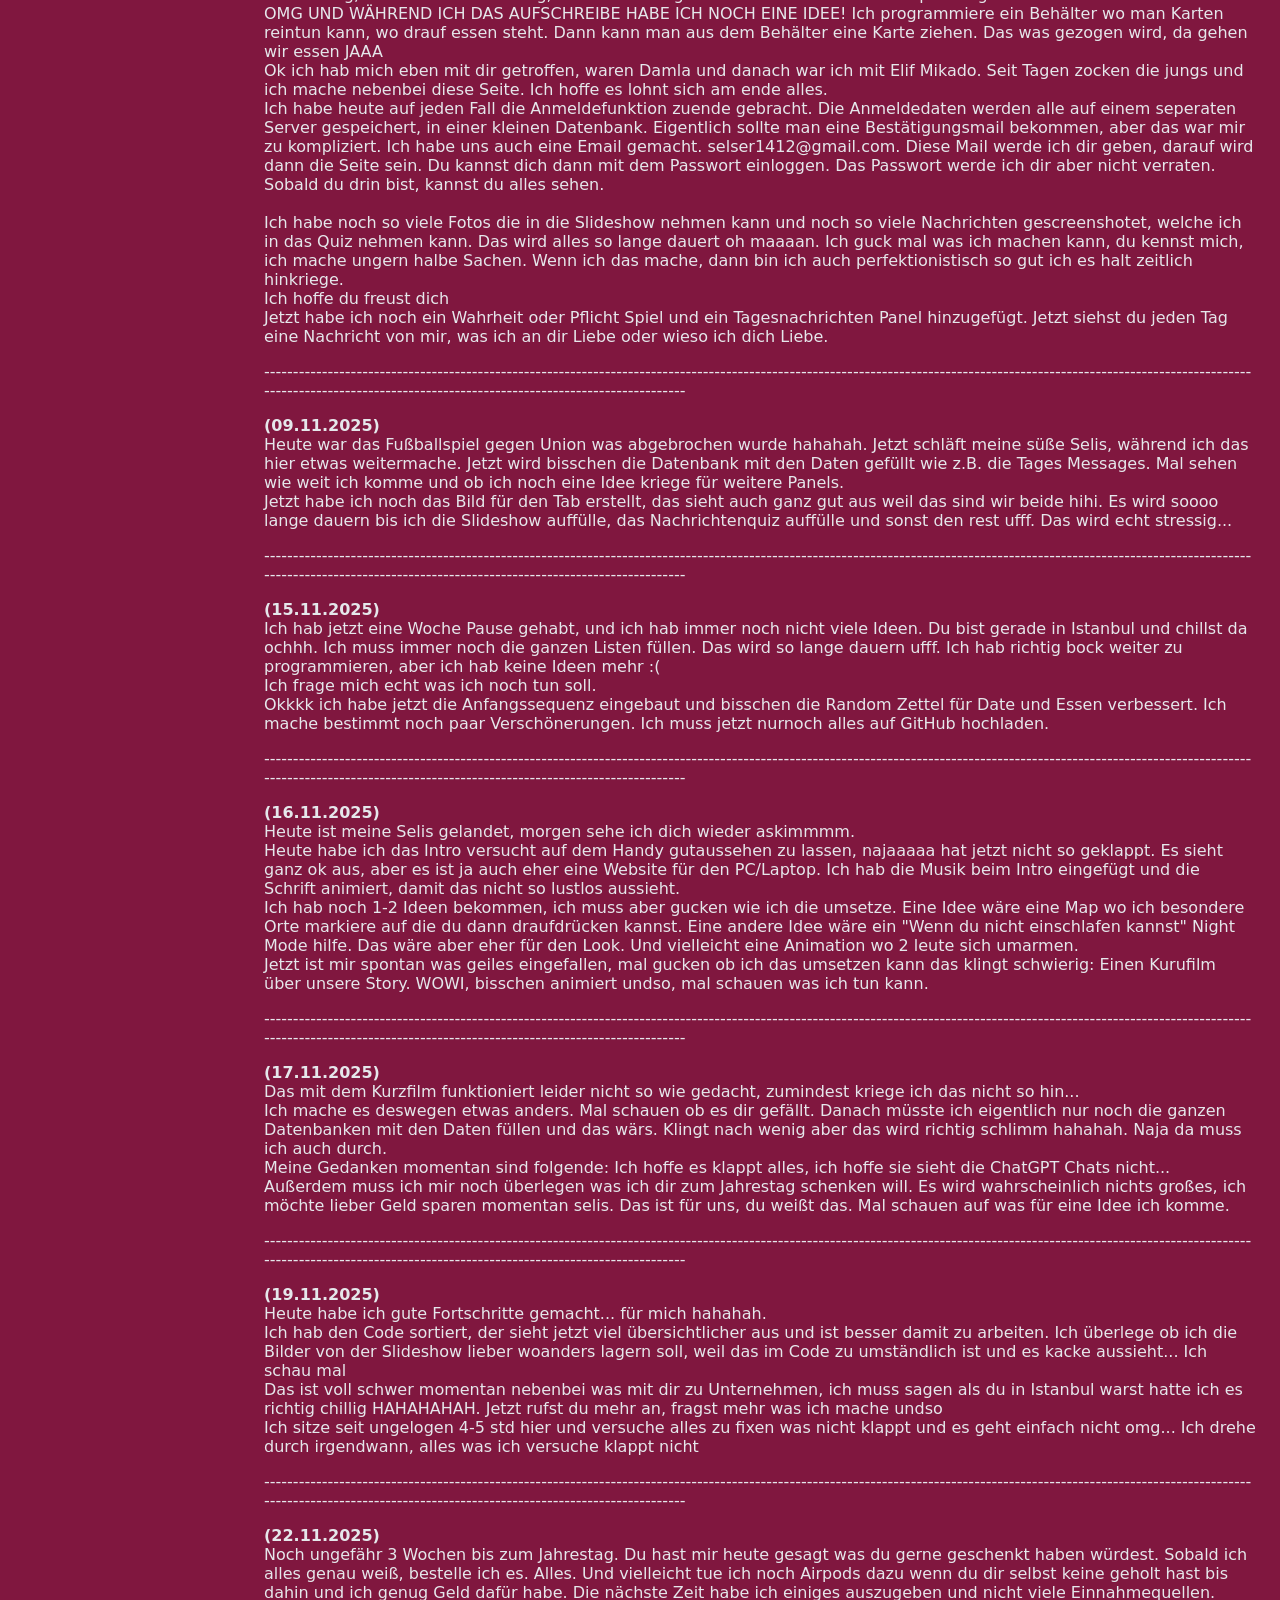
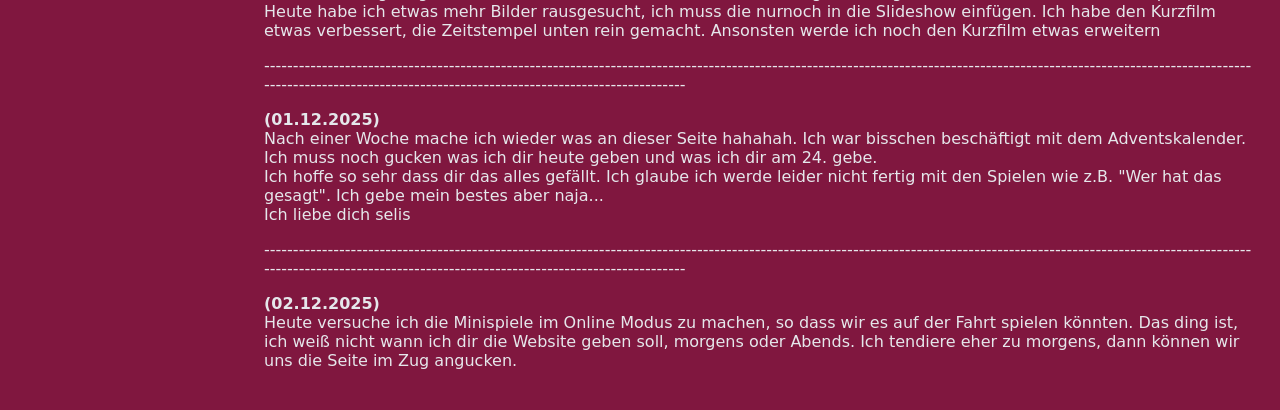
==== commit 029f60f0: "Minigame Multiplayer fix" ====
--- a/home.html
+++ b/home.html
@@ -315,6 +315,22 @@
                     Ich habe den Kurzfilm etwas verbessert, die Zeitstempel unten rein gemacht. Ansonsten werde ich noch
                     den Kurzfilm etwas erweitern
                 </p>
+                [base64]
+                <p> <strong>(01.12.2025)</strong>
+                    <br> Nach einer Woche mache ich wieder was an dieser Seite hahahah. Ich war bisschen beschäftigt mit
+                    dem Adventskalender. Ich muss noch gucken was ich dir heute geben und was ich dir am 24. gebe.
+                    <br> Ich hoffe so sehr dass dir das alles gefällt. Ich glaube ich werde leider nicht fertig mit den
+                    Spielen wie z.B. "Wer hat das gesagt". Ich gebe mein bestes aber naja...
+                    <br> Ich liebe dich selis
+                </p>
+                [base64]
+                <p> <strong>(02.12.2025)</strong>
+                    <br> Heute versuche ich die Minispiele im Online Modus zu machen, so dass wir es auf der Fahrt
+                    spielen könnten. Das ding ist, ich weiß nicht wann ich dir die Website geben soll, morgens oder
+                    Abends. Ich tendiere eher zu morgens, dann können wir uns die Seite im Zug angucken.
+
+                </p>
+
             </section>
 
             <!------------------------------------------------------ PANELS ------------------------------------------------------->
@@ -1388,8 +1404,9 @@
     <script src="js/shortfilm.js"></script>
     <script src="js/sidebar.js"></script>
     <script src="js/Intro.js"></script>
+    <script src="js/friends.js"></script>
     <script src="js/games.js"></script>
-    <script src="js/friends.js"></script>
+
 
 
 </body>
--- a/styles.css
+++ b/styles.css
@@ -1529,10 +1529,9 @@
 
 /* Intro Overlay – Fade In & Fade Out */
 #introOverlay {
-    opacity: 0;
+    opacity: 1;
     /* startet unsichtbar */
-    transition: opacity 0.6s ease;
-    /* Dauer für Ein-/Ausblenden */
+    transition: none;
 }
 
 /* wird beim Laden gesetzt → Intro fährt rein */
@@ -1544,6 +1543,7 @@
 #introOverlay.fade-out {
     opacity: 0;
     pointer-events: none;
+    transition: opacity 0.6 ease;
 }
 
 #introOverlay.hidden {
@@ -1640,17 +1640,17 @@
     z-index: 2;
 }
 
-/* Text */
+/* Text direkt sichtbar, kein Fade-In */
 .intro-text {
     font-size: clamp(1.6rem, 2.8vw, 2.6rem);
     font-weight: 700;
     max-width: 28ch;
     line-height: 1.25;
     color: #ff2c9a;
-    opacity: 0;
-    /* Startwert - unsichtbar */
-    animation: fadeInIntro 2s ease-out forwards;
-    /* Animationsname + Dauer + Timing-Funktion */
+    opacity: 1;
+    /* direkt sichtbar */
+    animation: none;
+    /* keine Start-Animation */
 }
 
 
@@ -1662,7 +1662,6 @@
         introTextPulse 3s ease-in-out infinite 0.9s;
     /* danach sanftes Pulsieren */
 }
-
 
 @keyframes introFadeIn {
     from {
@@ -2185,6 +2184,57 @@
    Minispiele – Auswahl
 ================================ */
 
+.mini-mode-select,
+.mini-multi-setup,
+.mini-lobby {
+    max-width: 480px;
+    margin: 2rem auto;
+    text-align: center;
+    display: flex;
+    flex-direction: column;
+    gap: 1.2rem;
+}
+
+.mini-mode-buttons {
+    display: flex;
+    flex-direction: column;
+    gap: 0.8rem;
+}
+
+.mini-mode-btn,
+.mini-friend-btn {
+    padding: 0.8rem 1.2rem;
+    border-radius: 999px;
+    border: none;
+    cursor: pointer;
+    font-weight: 600;
+    font-size: 0.95rem;
+    background: #0f172a;
+    color: #e5e7eb;
+    box-shadow: 0 0 12px rgba(148, 163, 184, 0.6);
+    transition: transform 0.12s ease, box-shadow 0.12s ease, background 0.12s ease;
+}
+
+.mini-mode-btn:hover,
+.mini-friend-btn:hover {
+    transform: translateY(-1px);
+    box-shadow: 0 0 16px rgba(248, 250, 252, 0.8);
+    background: #111827;
+}
+
+.mini-friend-list {
+    display: flex;
+    flex-direction: column;
+    gap: 0.6rem;
+    margin-top: 0.5rem;
+}
+
+.mini-small-hint {
+    font-size: 0.8rem;
+    color: #9ca3af;
+}
+
+
 .mini-subtitle {
     color: rgba(229, 231, 235, .75);
     margin-bottom: 1.5rem;
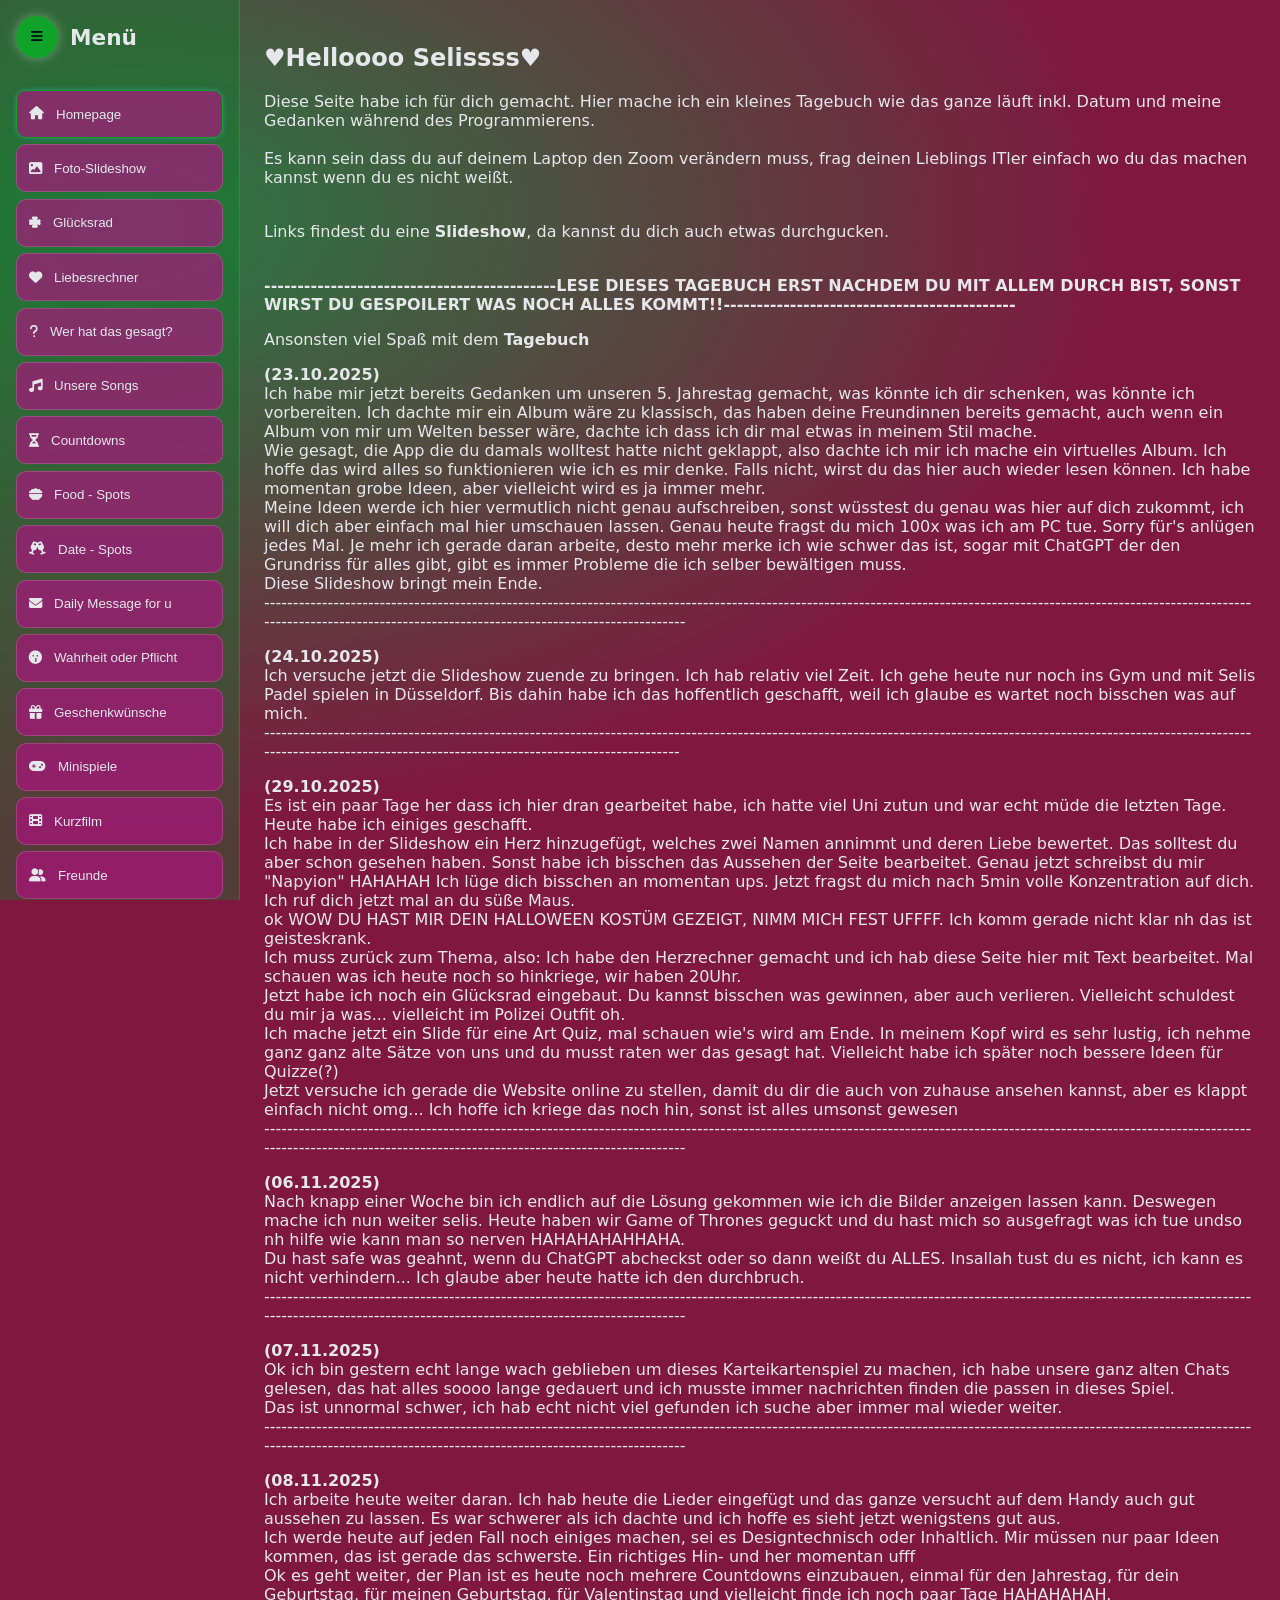
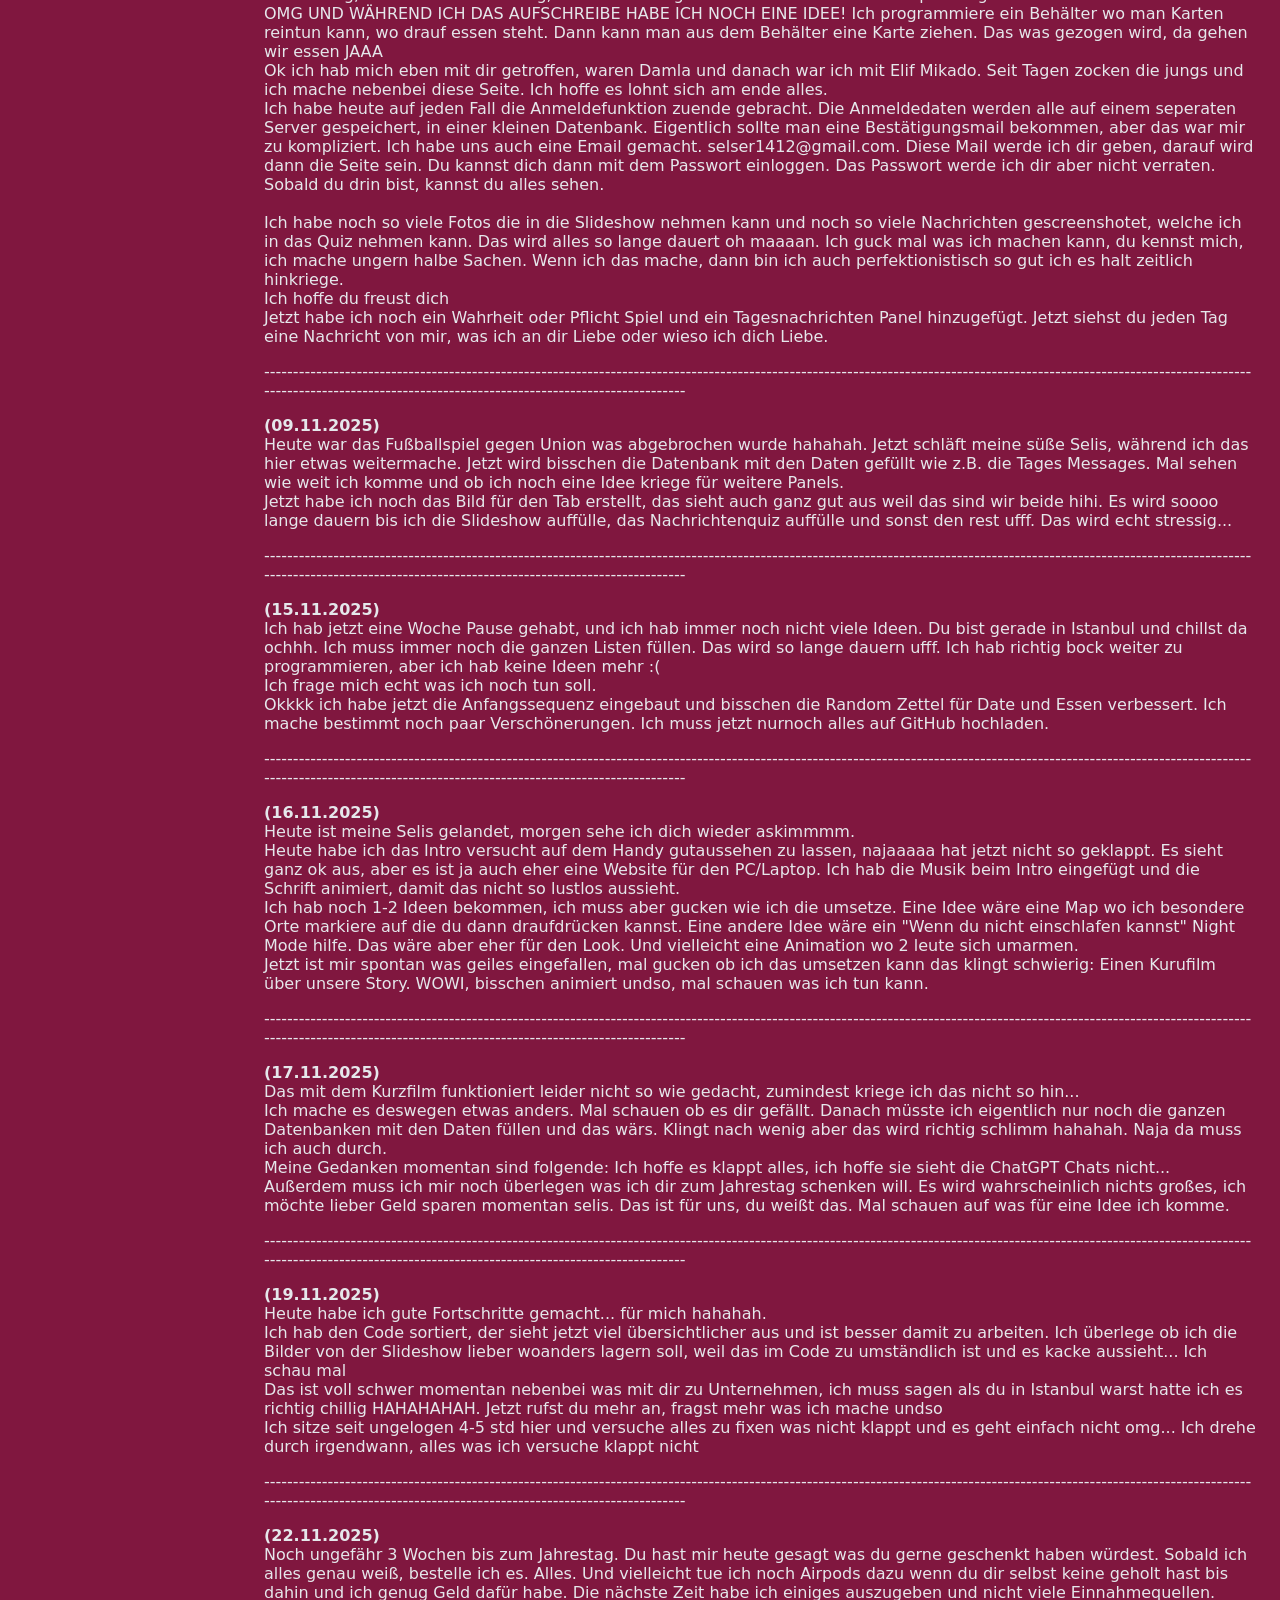
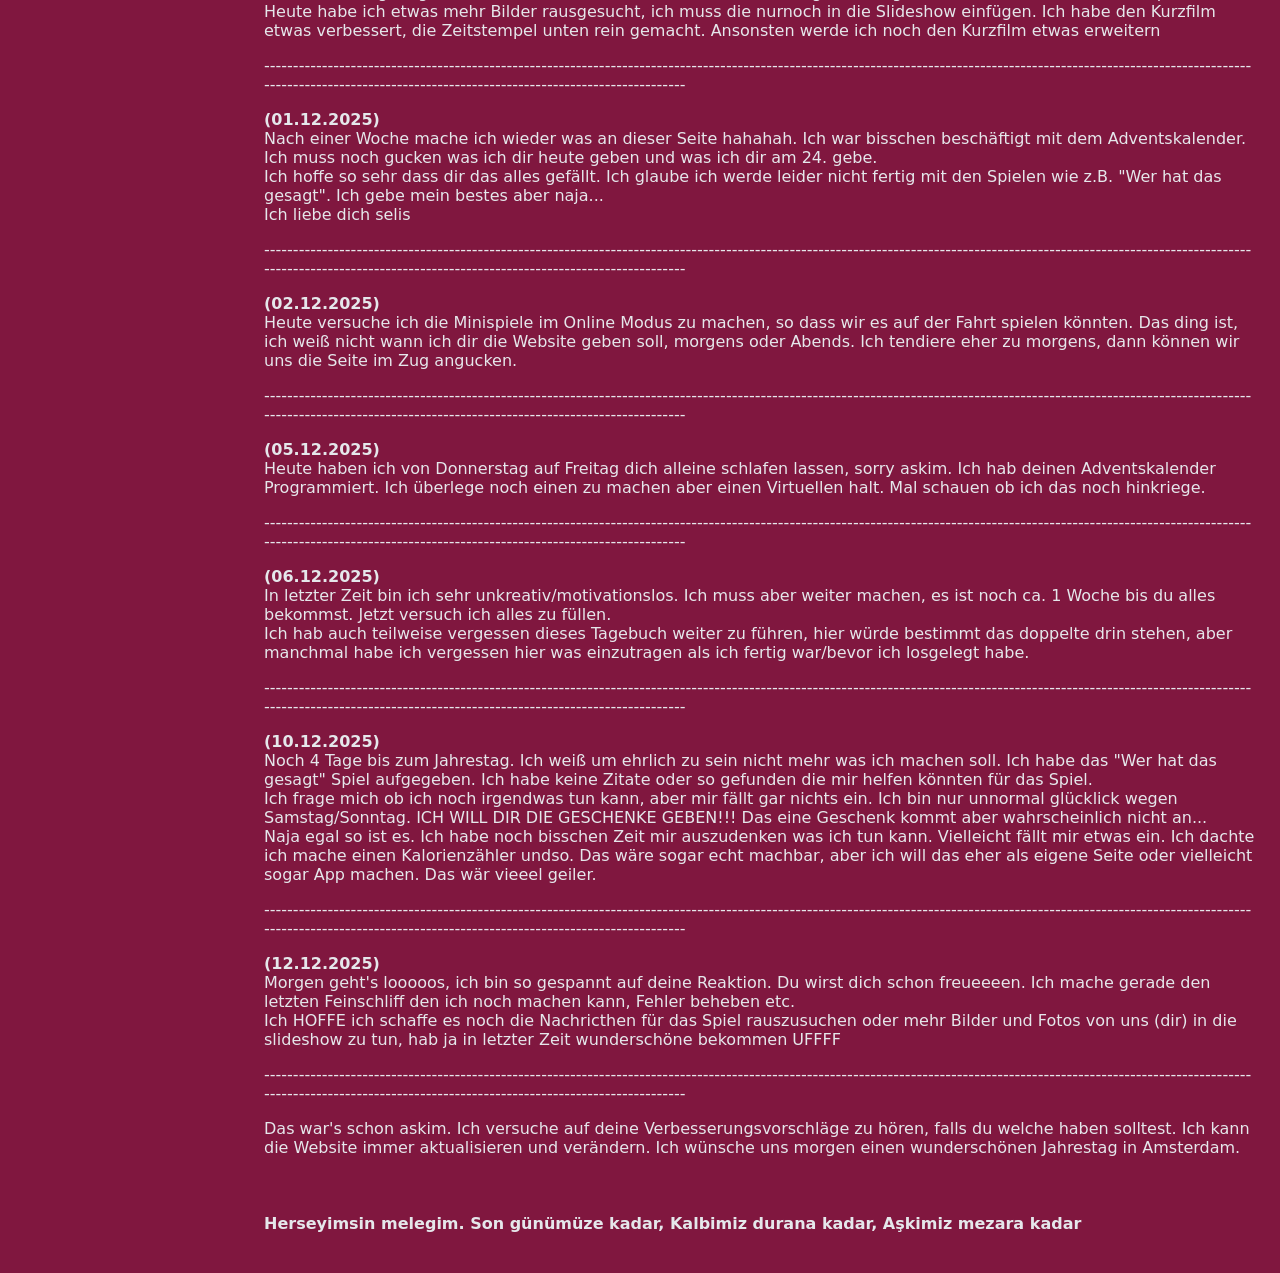
==== commit 34aae2f1: "Final fix" ====
--- a/home.html
+++ b/home.html
@@ -125,10 +125,13 @@
                     <i class="fa-solid fa-user-group"></i><span>Freunde</span>
                 </button>
 
+                <button class="menu-item" data-target="panel-advent">
+                    <i class="fa-solid fa-snowflake"></i><span>Adventskalender</span>
+                </button>
+
                 <button onclick="supabaseLogout()" class="menu-item">
                     <i class="fa-solid fa-right-from-bracket"></i><span>Logout</span>
                 </button>
-
 
             </nav>
         </aside>
@@ -328,7 +331,46 @@
                     <br> Heute versuche ich die Minispiele im Online Modus zu machen, so dass wir es auf der Fahrt
                     spielen könnten. Das ding ist, ich weiß nicht wann ich dir die Website geben soll, morgens oder
                     Abends. Ich tendiere eher zu morgens, dann können wir uns die Seite im Zug angucken.
-
+                </p>
+                [base64]
+                <p> <strong>(05.12.2025)</strong>
+                    <br> Heute haben ich von Donnerstag auf Freitag dich alleine schlafen lassen, sorry askim. Ich hab
+                    deinen Adventskalender Programmiert. Ich überlege noch einen zu machen aber einen Virtuellen halt.
+                    Mal schauen ob ich das noch hinkriege.
+                </p>
+                [base64]
+                <p> <strong>(06.12.2025)</strong>
+                    <br> In letzter Zeit bin ich sehr unkreativ/motivationslos. Ich muss aber weiter machen, es ist noch
+                    ca. 1 Woche bis du alles bekommst. Jetzt versuch ich alles zu füllen.
+                    <br> Ich hab auch teilweise vergessen dieses Tagebuch weiter zu führen, hier würde bestimmt das
+                    doppelte drin stehen, aber manchmal habe ich vergessen hier was einzutragen als ich fertig war/bevor
+                    ich losgelegt habe.
+                </p>
+                [base64]
+                <p> <strong>(10.12.2025)</strong>
+                    <br> Noch 4 Tage bis zum Jahrestag. Ich weiß um ehrlich zu sein nicht mehr was ich machen soll. Ich
+                    habe das "Wer hat das gesagt" Spiel aufgegeben. Ich habe keine Zitate oder so gefunden die mir
+                    helfen könnten für das Spiel.
+                    <br> Ich frage mich ob ich noch irgendwas tun kann, aber mir fällt gar nichts ein. Ich bin nur
+                    unnormal glücklick wegen Samstag/Sonntag. ICH WILL DIR DIE GESCHENKE GEBEN!!! Das eine Geschenk
+                    kommt aber wahrscheinlich nicht an...
+                    <br> Naja egal so ist es. Ich habe noch bisschen Zeit mir auszudenken was ich tun kann. Vielleicht
+                    fällt mir etwas ein. Ich dachte ich mache einen Kalorienzähler undso. Das wäre sogar echt machbar,
+                    aber ich will das eher als eigene Seite oder vielleicht sogar App machen. Das wär vieeel geiler.
+                </p>
+                [base64]
+                <p> <strong>(12.12.2025)</strong>
+                    <br> Morgen geht's looooos, ich bin so gespannt auf deine Reaktion. Du wirst dich schon freueeeen.
+                    Ich mache gerade den letzten Feinschliff den ich noch machen kann, Fehler beheben etc.
+                    <br> Ich HOFFE ich schaffe es noch die Nachricthen für das Spiel rauszusuchen oder mehr Bilder und
+                    Fotos von uns (dir) in die slideshow zu tun, hab ja in letzter Zeit wunderschöne bekommen UFFFF
+                </p>
+                [base64]
+                <p>
+                    Das war's schon askim. Ich versuche auf deine Verbesserungsvorschläge zu hören, falls du welche
+                    haben solltest. Ich kann die Website immer aktualisieren und verändern. Ich wünsche uns morgen einen
+                    wunderschönen Jahrestag in Amsterdam.
+                    <br> <br> <br> <br> <strong> Herseyimsin melegim. Son günümüze kadar, Kalbimiz durana kadar, Aşkimiz mezara kadar </strong>
                 </p>
 
             </section>
@@ -850,7 +892,7 @@
                     </div>
 
 
-                    <p>Ich liebe dich einmal bis zum Mond und zurück mal unendlich birtanem </p>
+                    <p>Oh oh, noluyor?! <br>Sieht so aus als ob Sercan dich bis zum Mond und wieder zurück liebt </p>
                     <button id="closeModal" class="close-btn">Schließen</button>
                 </div>
             </div>
@@ -861,29 +903,42 @@
                 <p>Hier sind Nachrichten von unserer 5 Jährigen Beziehung, rate mal von wem und wann die Nachricht war
                 </p>
 
-                <div class="quiz-card">
-                    <p id="quizText" class="quiz-text">…</p>
-
-                    <div class="quiz-options">
-                        <label>
-                            <input type="radio" name="guessPerson" value="selinay">
-                            Selinay
-                        </label>
-                        <label>
-                            <input type="radio" name="guessPerson" value="sercan">
-                            Sercan
-                        </label>
-                    </div>
-
-                    <label for="guessYear" class="quiz-label">Jahr</label>
-                    <input id="guessYear" type="number" class="quiz-input" placeholder="2021" min="2019" max="2035">
-
-                    <div class="quiz-buttons">
-                        <button id="checkQuote" class="quiz-btn">Auflösen</button>
-                        <button id="nextQuote" class="quiz-btn quiz-btn-secondary">Nächste</button>
-                    </div>
-
-                    <p id="quizResult" class="quiz-result"></p>
+                <!-- NEU: Wrapper für Quiz + Hinweis -->
+                <div class="quiz-layout">
+
+                    <!-- LINKE BOX: Quiz -->
+                    <div class="quiz-card">
+                        <p id="quizText" class="quiz-text">…</p>
+
+                        <div class="quiz-options">
+                            <label>
+                                <input type="radio" name="guessPerson" value="selinay">
+                                Selinay
+                            </label>
+                            <label>
+                                <input type="radio" name="guessPerson" value="sercan">
+                                Sercan
+                            </label>
+                        </div>
+
+                        <label for="guessYear" class="quiz-label">Jahr</label>
+                        <input id="guessYear" type="number" class="quiz-input" placeholder="2021" min="2019" max="2035">
+
+                        <div class="quiz-buttons">
+                            <button id="checkQuote" class="quiz-btn">Auflösen</button>
+                            <button id="nextQuote" class="quiz-btn quiz-btn-secondary">Nächste</button>
+                        </div>
+
+                        <p id="quizResult" class="quiz-result"></p>
+                    </div>
+
+                    <!-- RECHTE BOX: Hinweis -->
+                    <div class="quiz-warning-card">
+                        <h3>Hinweis</h3>
+                        <p>Das Spiel ist noch nicht fertig. 🛠️</p>
+                        <p>Hier können später mehr Fragen, Auswertungen und Extras dazukommen.</p>
+                    </div>
+
                 </div>
             </section>
 
@@ -932,7 +987,7 @@
                     <div class="song-card" data-audio="music/song6.mp3">
                         <img src="assets/Images/WaitingIcon.png" alt="Song 6 Cover">
                         <h4>Keine Ahnung mehr</h4>
-                        <p>Kannst ja gerne was vorschlagen</p>
+                        <p>Vielleicht bald etwas von Camp Rock?</p>
                     </div>
                 </div>
 
@@ -1220,11 +1275,9 @@
 
                 <div class="locked-player">
                     <div class="locked-stage">
-                        <img id="lockedImage" class="locked-Image hidden" />
+                        <img id="lockedImage" class="locked-image hidden" alt="Kurzfilm Szene" />
+
                         <p id="lockedText" class="locked-text"></p>
-
-                        <!-- Hier einfügen -->
-                        <button id="lockedStartBtn" class="hidden">Kurzfilm starten</button>
                     </div>
                     <!-- Neuer Start-Button in der Mitte -->
                     <div class="locked-controls">
@@ -1243,12 +1296,12 @@
                     </div>
                 </div>
                 <!-- Hintergrundmusik für den Kurzfilm -->
-                <audio id="lockedMusic" src="Music/Anlatamam.mp3"></audio>
+                <audio id="lockedMusic" src="Music/Anlatamam.mp3" loop></audio>
 
                 <!-- Lautstärke nur für den Kurzfilm -->
                 <div class="locked-volume-row">
                     <label for="lockedVolume">Lautstärke (Kurzfilm)</label>
-                    <input id="lockedVolume" type="range" min="0" max="0.2" step="0.01" value="0.1">
+                    <input id="lockedVolume" type="range" min="0" max="0.5" step="0.01" value="0.1">
                 </div>
 
                 <!-- Timeline-Scroll-Fenster -->
@@ -1382,7 +1435,36 @@
                 </div>
             </section>
 
-
+            <section id="panel-advent" class="panel">
+                <h2>🎄 Unser Adventskalender 🎄</h2>
+                <p class="mini-subtitle">Jeden Tag ein Türchen - was könnte da drin sein? ✨</p>
+
+                <button id="adventResetBtn" class="advent-reset-btn">Alle Türchen zurücksetzen 🔄</button>
+
+                <div id="adventGrid" class="advent-grid"></div>
+            </section>
+
+            <!-- Advent-Popup für gesperrte Türchen -->
+            <div id="adventLockedOverlay" class="advent-locked-overlay hidden">
+                <div class="advent-locked-card">
+                    <div class="advent-santa-box">
+                        <img src="assets/Images/advent/santa-walk.gif" alt="Weihnachtsmann" />
+                    </div>
+                    <h3>Ho ho ho sabırsız🎅</h3>
+                    <p id="adventLockedText">Es ist noch nicht der richtige Tag.</p>
+                    <button id="adventLockedClose" class="advent-locked-close">Okay</button>
+                </div>
+            </div>
+
+            <div id="adventOpenOverlay" class="advent-open-overlay hidden">
+                <div class="advent-open-card">
+                    <div class="advent-open-gif-wrap">
+                        <img id="adventOpenGif" src="" alt="Advent Überraschung">
+                    </div>
+                    <p id="adventOpenText"></p>
+                    <button id="adventOpenClose" class="advent-open-close">Schließen</button>
+                </div>
+            </div>
 
         </main>
 
@@ -1406,6 +1488,8 @@
     <script src="js/Intro.js"></script>
     <script src="js/friends.js"></script>
     <script src="js/games.js"></script>
+    <script src="js/advent.js"></script>
+
 
 
 
--- a/styles.css
+++ b/styles.css
@@ -891,10 +891,6 @@
     cursor: pointer;
 }
 
-
-
-
-
 /* ================================
         Wer hat das gesagt
 ================================ */
@@ -904,6 +900,9 @@
     border-radius: 16px;
     padding: 1.2rem 1.5rem 1.4rem;
     max-width: 520px;
+    /* kannst du auch löschen, wenn du willst */
+    flex: 2;
+    /* NEU: nimmt etwas mehr Platz ein als der Hinweis */
 }
 
 .quiz-text {
@@ -957,30 +956,60 @@
     min-height: 1.4rem;
 }
 
+/* Layout: Quiz + Hinweis nebeneinander */
+.quiz-layout {
+    display: flex;
+    gap: 1.5rem;
+    align-items: flex-start;
+    margin-top: 1.2rem;
+}
+
+/* Hinweis-Box rechts */
+.quiz-warning-card {
+    flex: 1;
+    background: rgba(0, 0, 0, 0.25);
+    border: 1px solid rgba(255, 255, 255, 0.08);
+    border-radius: 16px;
+    padding: 1.2rem 1.4rem;
+    color: #fff;
+    box-shadow: 0 10px 25px rgba(0, 0, 0, 0.35);
+}
+
+.quiz-warning-card h3 {
+    margin-top: 0;
+    margin-bottom: 0.6rem;
+    font-size: 1.1rem;
+    font-weight: 600;
+}
+
+.quiz-warning-card p {
+    margin: 0 0 .5rem;
+    font-size: 0.95rem;
+    line-height: 1.4;
+}
+
+@media (max-width: 900px) {
+    .quiz-layout {
+        flex-direction: column;
+    }
+
+    .quiz-card,
+    .quiz-warning-card {
+        max-width: 100%;
+    }
+}
+
+
+/* ================================
+        Unsere Songs
+================================ */
+
 .songs-grid {
     display: grid;
     grid-template-columns: repeat(3, minmax(180px, 1fr));
     gap: 1rem;
     margin-top: 1rem;
 }
-
-/* ------------------------------------- Für Handys und Tablets -------------------------------------*/
-@media (max-width: 900px) {
-    .songs-grid {
-        grid-template-columns: repeat(2, minmax(160px, 1fr));
-    }
-}
-
-@media (max-width: 600px) {
-    .songs-grid {
-        grid-template-columns: 1fr;
-    }
-}
-
-
-/* ================================
-        Unsere Songs
-================================ */
 
 .song-card {
     background: rgba(11, 18, 32, 0.4);
@@ -1407,6 +1436,13 @@
     line-height: 1.2;
 }
 
+/* Datum-Auswahl ausblenden */
+#dailyMsgSelect,
+.daily-message-bar {
+    display: none;
+}
+
+
 /* ================================
                 WOP
 ================================ */
@@ -1792,12 +1828,21 @@
 
 .locked-stage {
     min-height: 520px;
+    width: 100%;
+    overflow: hidden;
+
     display: flex;
     flex-direction: column;
     align-items: center;
     justify-content: center;
     gap: 1.0rem;
     margin-bottom: 10px !important;
+}
+
+.locked-stage img {
+    max-width: 100%;
+    height: auto;
+    display: block;
 }
 
 /* Bild im Film */
@@ -3102,4 +3147,288 @@
 
 .friends-actions .friends-remove-btn:hover {
     background: #dc2626;
+}
+
+/* ======================= ADVENTSKALENDER ======================= */
+
+#adventGrid {
+    margin-top: 1.8rem;
+    display: grid;
+    grid-template-columns: repeat(6, minmax(90px, 120px));
+    /* 6 Spalten */
+    gap: 1.6rem;
+    /* Abstand zwischen den Türchen */
+    justify-content: center;
+}
+
+/* einzelne Türchen (Button) */
+.advent-door {
+    position: relative;
+    width: 100%;
+    aspect-ratio: 1 / 1;
+    /* quadratisch */
+    border: none;
+    padding: 0;
+    background: transparent;
+    cursor: pointer;
+    perspective: 900px;
+    /* 3D für das Türchen */
+}
+
+/* Innenleben – KEIN Flip mehr auf dem ganzen Block */
+.advent-door-inner {
+    position: relative;
+    width: 100%;
+    height: 100%;
+}
+
+/* Vorder- und Rückseite liegen übereinander */
+.advent-face {
+    position: absolute;
+    inset: 0;
+    border-radius: 18px;
+    overflow: hidden;
+}
+
+/* Bilder füllen komplett die Fläche */
+.advent-face img {
+    width: 100%;
+    height: 100%;
+    object-fit: cover;
+    display: block;
+}
+
+/* Vorderseite = eigentliche Tür mit Scharnier links */
+.advent-front {
+    z-index: 2;
+    background: #a01616;
+    transform-origin: left center;
+    /* Scharnier an der linken Kante */
+    transform: rotateY(0deg);
+    backface-visibility: hidden;
+    box-shadow: 0 10px 25px rgba(0, 0, 0, 0.35);
+    transition: transform 0.7s cubic-bezier(0.25, 0.8, 0.25, 1.1);
+}
+
+/* Innenseite bleibt „hinten“ stehen */
+.advent-inside {
+    z-index: 1;
+    background: #4b0b2b;
+    box-shadow: 0 8px 18px rgba(0, 0, 0, 0.35);
+}
+
+/* Zahl im Türchen (auf der Vorderseite) */
+.advent-day-label {
+    position: absolute;
+    bottom: 8px;
+    right: 10px;
+    font-size: 1.4rem;
+    font-weight: 700;
+    color: #fff;
+    text-shadow: 0 0 7px rgba(0, 0, 0, 0.85);
+}
+
+/* Wenn geöffnet → Tür klappt wie ein Türchen auf */
+.advent-door.open .advent-front {
+    transform: rotateY(-115deg);
+    /* ggf. -110 oder -120 ausprobieren */
+}
+
+/* Optional: geöffnete Türchen leicht markieren (Rand um die Innenseite) */
+.advent-door.open .advent-inside {
+    box-shadow:
+        0 0 0 3px rgba(255, 255, 255, 0.55),
+        0 8px 18px rgba(0, 0, 0, 0.35);
+}
+
+/* Kleiner „Anschubser“ beim Hover, solange noch zu */
+.advent-door:not(.open):hover .advent-front {
+    transform: rotateY(-6deg);
+}
+
+
+/* ===== Advent: gesperrtes Türchen Popup ===== */
+.advent-locked-overlay {
+    position: fixed;
+    inset: 0;
+    background: rgba(0, 0, 0, 0.6);
+    display: flex;
+    align-items: center;
+    justify-content: center;
+    z-index: 2500;
+}
+
+.advent-locked-card {
+    background: linear-gradient(135deg, #111827, #1f2937);
+    border-radius: 18px;
+    padding: 1.6rem 2rem 1.4rem;
+    max-width: 360px;
+    width: 90%;
+    text-align: center;
+    box-shadow: 0 18px 40px rgba(0, 0, 0, 0.55);
+    position: relative;
+    overflow: hidden;
+}
+
+.advent-locked-card h3 {
+    margin: 0.2rem 0 0.6rem;
+    font-size: 1.3rem;
+}
+
+.advent-locked-card p {
+    margin: 0 0 1.1rem;
+    font-size: 0.98rem;
+}
+
+.advent-locked-close {
+    background: #fbbf24;
+    color: #111827;
+    border: none;
+    padding: 0.45rem 1.3rem;
+    border-radius: 999px;
+    font-weight: 600;
+    cursor: pointer;
+    transition: transform 0.1s ease, box-shadow 0.1s ease, background 0.1s ease;
+}
+
+.advent-locked-close:hover {
+    background: #facc15;
+    transform: translateY(-1px);
+    box-shadow: 0 10px 22px rgba(0, 0, 0, 0.45);
+}
+
+/* Weihnachtsmann-Animation */
+.advent-santa-box {
+    width: 180px;
+    height: 110px;
+    margin: 0 auto 0.6rem;
+    position: relative;
+    overflow: hidden;
+}
+
+.advent-santa-box img {
+    position: absolute;
+    top: 10px;
+    left: -40%;
+    height: 90px;
+    animation: santaWalk 3s linear infinite;
+}
+
+.advent-santa-box img {
+    transform: scaleX(-1);
+    /* horizontal spiegeln */
+}
+
+
+@keyframes santaWalk {
+    0% {
+        left: -40%;
+    }
+
+    100% {
+        left: 110%;
+    }
+}
+
+.advent-reset-btn {
+    margin: 1rem auto 0;
+    display: block;
+    padding: 0.6rem 1.4rem;
+    background: #fbbf24;
+    border: none;
+    border-radius: 10px;
+    color: #1f2937;
+    font-weight: 600;
+    box-shadow: 0 5px 15px rgba(0, 0, 0, 0.25);
+    cursor: pointer;
+    transition: 0.25s ease;
+}
+
+.advent-reset-btn:hover {
+    background: #facc15;
+    transform: translateY(-2px);
+    box-shadow: 0 8px 20px rgba(0, 0, 0, 0.35);
+}
+
+/* ======================= ADVENT: POPUP BEI GEÖFFNETEM TÜCHEN ======================= */
+
+.advent-open-overlay {
+    position: fixed;
+    inset: 0;
+    background: rgba(0, 0, 0, 0.65);
+    display: flex;
+    align-items: center;
+    justify-content: center;
+    z-index: 2600;
+    opacity: 0;
+    pointer-events: none;
+    transition: opacity .35s ease;
+}
+
+.advent-open-overlay.visible {
+    opacity: 1;
+    pointer-events: all;
+}
+
+.advent-open-card {
+    background: linear-gradient(135deg, #1f2937, #111827);
+    padding: 1.8rem;
+    border-radius: 18px;
+    max-width: 480px;
+    width: 90%;
+    text-align: center;
+    box-shadow: 0 18px 40px rgba(0, 0, 0, 0.55);
+    transform: translateY(25px);
+    opacity: 0;
+    animation: popupFadeIn .55s ease forwards;
+}
+
+/* Bereich, in dem das GIF sitzt */
+.advent-open-gif-wrap {
+    width: 100%;
+    display: flex;
+    align-items: center;
+    justify-content: center;
+    margin-bottom: 1.2rem;
+    padding: 0.5rem 0;
+}
+
+
+@keyframes popupFadeIn {
+    to {
+        opacity: 1;
+        transform: translateY(0);
+    }
+}
+
+/* Bild im Popup – immer komplett im Rahmen */
+#adventOpenGif {
+    width: 100%;
+    height: auto;
+    max-height: 380px;
+    /* sorgt dafür, dass es schön bleibt */
+    object-fit: contain;
+    display: block;
+}
+
+
+.advent-open-text {
+    font-size: 1.05rem;
+    margin-bottom: 1.2rem;
+    color: #f3f4f6;
+}
+
+.advent-open-close {
+    background: #fbbf24;
+    color: #111827;
+    font-weight: 700;
+    border: none;
+    padding: .55rem 1.5rem;
+    border-radius: 999px;
+    cursor: pointer;
+    transition: background .15s ease;
+}
+
+.advent-open-close:hover {
+    background: #facc15;
 }
